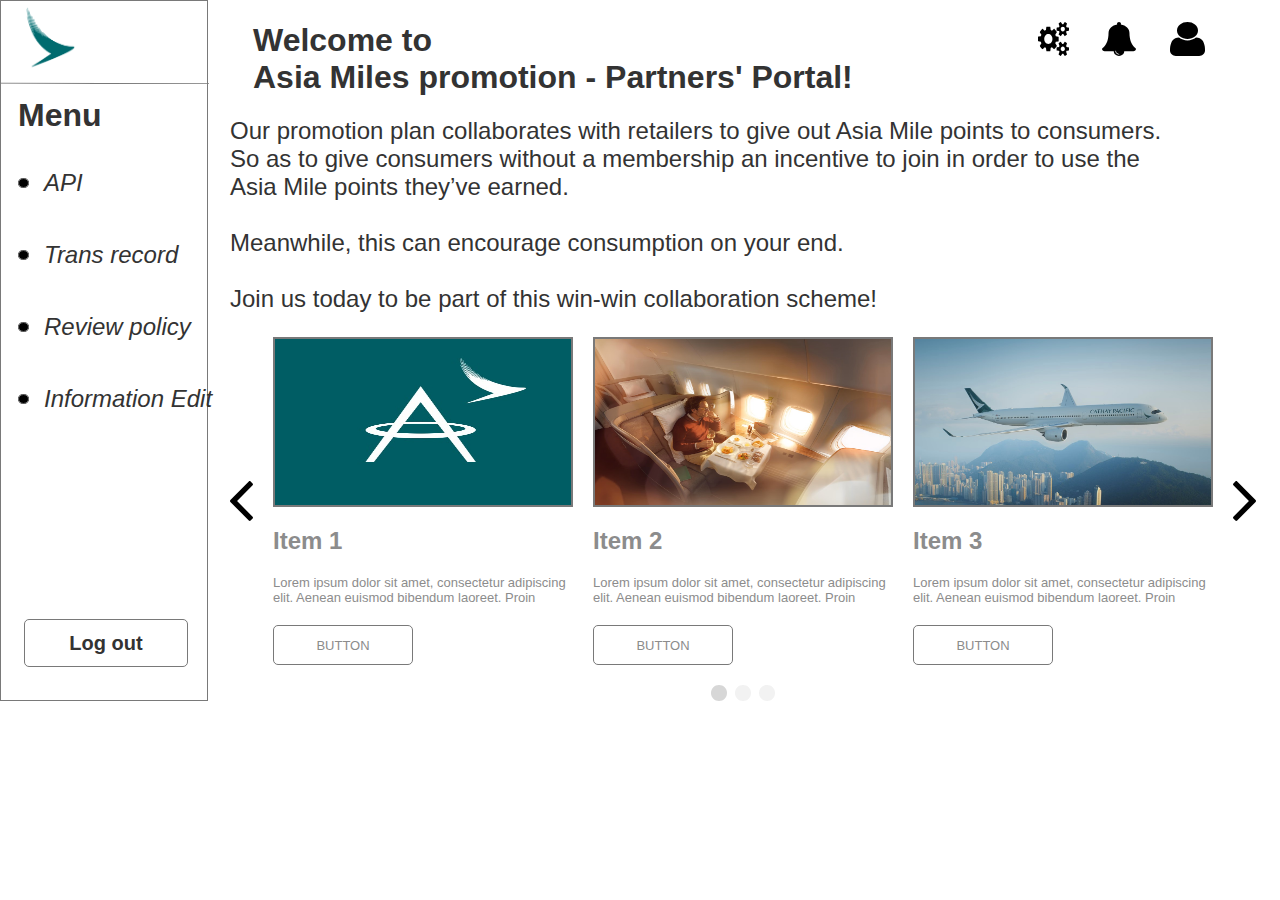
==== src/home_page.html @ c9f3fdf4 "initial" ====
﻿<!DOCTYPE html>
<html>
  <head>
    <title>Home_page</title>
    <meta http-equiv="X-UA-Compatible" content="IE=edge"/>
    <meta http-equiv="content-type" content="text/html; charset=utf-8"/>
    <link href="resources/css/axure_rp_page.css" type="text/css" rel="stylesheet"/>
    <link href="data/styles.css" type="text/css" rel="stylesheet"/>
    <link href="files/home_page/styles.css" type="text/css" rel="stylesheet"/>
    <script src="resources/scripts/jquery-3.7.1.min.js"></script>
    <script src="resources/scripts/axure/axQuery.js"></script>
    <script src="resources/scripts/axure/globals.js"></script>
    <script src="resources/scripts/axutils.js"></script>
    <script src="resources/scripts/axure/annotation.js"></script>
    <script src="resources/scripts/axure/axQuery.std.js"></script>
    <script src="resources/scripts/axure/doc.js"></script>
    <script src="resources/scripts/messagecenter.js"></script>
    <script src="resources/scripts/axure/events.js"></script>
    <script src="resources/scripts/axure/recording.js"></script>
    <script src="resources/scripts/axure/action.js"></script>
    <script src="resources/scripts/axure/expr.js"></script>
    <script src="resources/scripts/axure/geometry.js"></script>
    <script src="resources/scripts/axure/flyout.js"></script>
    <script src="resources/scripts/axure/model.js"></script>
    <script src="resources/scripts/axure/repeater.js"></script>
    <script src="resources/scripts/axure/sto.js"></script>
    <script src="resources/scripts/axure/utils.temp.js"></script>
    <script src="resources/scripts/axure/variables.js"></script>
    <script src="resources/scripts/axure/drag.js"></script>
    <script src="resources/scripts/axure/move.js"></script>
    <script src="resources/scripts/axure/visibility.js"></script>
    <script src="resources/scripts/axure/style.js"></script>
    <script src="resources/scripts/axure/adaptive.js"></script>
    <script src="resources/scripts/axure/tree.js"></script>
    <script src="resources/scripts/axure/init.temp.js"></script>
    <script src="resources/scripts/axure/legacy.js"></script>
    <script src="resources/scripts/axure/viewer.js"></script>
    <script src="resources/scripts/axure/math.js"></script>
    <script src="resources/scripts/axure/jquery.nicescroll.min.js"></script>
    <script src="data/document.js"></script>
    <script src="files/home_page/data.js"></script>
    <script type="text/javascript">
      $axure.utils.getTransparentGifPath = function() { return 'resources/images/transparent.gif'; };
      $axure.utils.getOtherPath = function() { return 'resources/Other.html'; };
      $axure.utils.getReloadPath = function() { return 'resources/reload.html'; };
    </script>
  </head>
  <body>
    <div id="base" class="">

      <!-- Unnamed (menu) -->

      <!-- Unnamed (Rectangle) -->
      <div id="u18" class="ax_default box_1">
        <div id="u18_div" class=""></div>
        <div id="u18_text" class="text " style="display:none; visibility: hidden">
          <p></p>
        </div>
      </div>

      <!-- Unnamed (Rectangle) -->
      <div id="u19" class="ax_default heading_1">
        <div id="u19_div" class=""></div>
        <div id="u19_text" class="text ">
          <p><span>Menu</span></p>
        </div>
      </div>

      <!-- Unnamed (Rectangle) -->
      <div id="u20" class="ax_default heading_2">
        <div id="u20_div" class=""></div>
        <div id="u20_text" class="text ">
          <p><span>API</span></p>
        </div>
      </div>

      <!-- Unnamed (Ellipse) -->
      <div id="u21" class="ax_default shape">
        <img id="u21_img" class="img " src="images/home_page/u21.svg"/>
        <div id="u21_text" class="text " style="display:none; visibility: hidden">
          <p></p>
        </div>
      </div>

      <!-- Unnamed (Rectangle) -->
      <div id="u22" class="ax_default heading_2">
        <div id="u22_div" class=""></div>
        <div id="u22_text" class="text ">
          <p><span>Trans record</span></p>
        </div>
      </div>

      <!-- Unnamed (Ellipse) -->
      <div id="u23" class="ax_default shape">
        <img id="u23_img" class="img " src="images/home_page/u21.svg"/>
        <div id="u23_text" class="text " style="display:none; visibility: hidden">
          <p></p>
        </div>
      </div>

      <!-- Unnamed (Rectangle) -->
      <div id="u24" class="ax_default heading_2">
        <div id="u24_div" class=""></div>
        <div id="u24_text" class="text ">
          <p><span>Review policy</span></p>
        </div>
      </div>

      <!-- Unnamed (Ellipse) -->
      <div id="u25" class="ax_default shape">
        <img id="u25_img" class="img " src="images/home_page/u21.svg"/>
        <div id="u25_text" class="text " style="display:none; visibility: hidden">
          <p></p>
        </div>
      </div>

      <!-- Unnamed (Rectangle) -->
      <div id="u26" class="ax_default heading_2">
        <div id="u26_div" class=""></div>
        <div id="u26_text" class="text ">
          <p><span>Information Edit</span></p>
        </div>
      </div>

      <!-- Unnamed (Ellipse) -->
      <div id="u27" class="ax_default shape">
        <img id="u27_img" class="img " src="images/home_page/u21.svg"/>
        <div id="u27_text" class="text " style="display:none; visibility: hidden">
          <p></p>
        </div>
      </div>

      <!-- Unnamed (Image) -->
      <div id="u28" class="ax_default image">
        <img id="u28_img" class="img " src="images/register_page/u0.png"/>
        <div id="u28_text" class="text " style="display:none; visibility: hidden">
          <p></p>
        </div>
      </div>

      <!-- Unnamed (Vertical Line) -->
      <div id="u29" class="ax_default line">
        <img id="u29_img" class="img " src="images/home_page/u29.svg"/>
        <div id="u29_text" class="text " style="display:none; visibility: hidden">
          <p></p>
        </div>
      </div>

      <!-- Unnamed (Text Field) -->
      <div id="u30" class="ax_default button">
        <div id="u30_div" class=""></div>
        <input id="u30_input" type="text" value="Log out" class="u30_input"/>
      </div>
      <div id="u17" style="display:none; visibility:hidden;"></div>

      <!-- Unnamed (Rectangle) -->
      <div id="u31" class="ax_default heading_1">
        <div id="u31_div" class=""></div>
        <div id="u31_text" class="text ">
          <p><span>Welcome to </span></p><p><span>Asia Miles promotion - Partners' Portal! </span></p>
        </div>
      </div>

      <!-- Unnamed (Rectangle) -->
      <div id="u32" class="ax_default heading_2">
        <div id="u32_div" class=""></div>
        <div id="u32_text" class="text " style="display:none; visibility: hidden">
          <p></p>
        </div>
      </div>

      <!-- Unnamed (Rectangle) -->
      <div id="u33" class="ax_default heading_2">
        <div id="u33_div" class=""></div>
        <div id="u33_text" class="text ">
          <p><span>Our promotion plan collaborates with retailers to give out Asia Mile points to consumers.</span></p><p><span>So as to give consumers without a membership an incentive to join in order to use the </span></p><p><span>Asia Mile points they’ve earned. </span></p><p><span><br></span></p><p><span>Meanwhile, this can encourage consumption on your end.</span></p><p><span><br></span></p><p><span>Join us today to be part of this win-win collaboration scheme!</span></p>
        </div>
      </div>

      <!-- Carousel (Group) -->
      <div id="u34" class="ax_default" data-label="Carousel" data-left="230" data-top="337" data-width="1026" data-height="364" layer-opacity="1">

        <!-- Items (Dynamic Panel) -->
        <div id="u35" class="ax_default" data-label="Items">
          <div id="u35_state0" class="panel_state" data-label="State1" style="">
            <div id="u35_state0_content" class="panel_state_content">

              <!-- Item 3 (Group) -->
              <div id="u36" class="ax_default" data-label="Item 3" data-left="640" data-top="0" data-width="300" data-height="328" layer-opacity="1">

                <!-- Title 3 (Rectangle) -->
                <div id="u37" class="ax_default heading_2" data-label="Title 3">
                  <div id="u37_div" class=""></div>
                  <div id="u37_text" class="text ">
                    <p><span>Item 3</span></p>
                  </div>
                </div>

                <!-- Summary 3 (Rectangle) -->
                <div id="u38" class="ax_default paragraph" data-label="Summary 3">
                  <div id="u38_div" class=""></div>
                  <div id="u38_text" class="text ">
                    <p><span>Lorem ipsum dolor sit amet, consectetur adipiscing elit. Aenean euismod bibendum laoreet. Proin</span></p>
                  </div>
                </div>

                <!-- Image 3 (Image) -->
                <div id="u39" class="ax_default image1" data-label="Image 3">
                  <img id="u39_img" class="img " src="images/home_page/image_3_u39.svg"/>
                  <div id="u39_text" class="text " style="display:none; visibility: hidden">
                    <p></p>
                  </div>
                </div>

                <!-- Button 3 (Rectangle) -->
                <div id="u40" class="ax_default button" data-label="Button 3">
                  <div id="u40_div" class=""></div>
                  <div id="u40_text" class="text ">
                    <p><span>BUTTON</span></p>
                  </div>
                </div>
              </div>

              <!-- Item 2 (Group) -->
              <div id="u41" class="ax_default" data-label="Item 2" data-left="320" data-top="0" data-width="300" data-height="328" layer-opacity="1">

                <!-- Title 2 (Rectangle) -->
                <div id="u42" class="ax_default heading_2" data-label="Title 2">
                  <div id="u42_div" class=""></div>
                  <div id="u42_text" class="text ">
                    <p><span>Item 2</span></p>
                  </div>
                </div>

                <!-- Summary 2 (Rectangle) -->
                <div id="u43" class="ax_default paragraph" data-label="Summary 2">
                  <div id="u43_div" class=""></div>
                  <div id="u43_text" class="text ">
                    <p><span>Lorem ipsum dolor sit amet, consectetur adipiscing elit. Aenean euismod bibendum laoreet. Proin</span></p>
                  </div>
                </div>

                <!-- Image 2 (Image) -->
                <div id="u44" class="ax_default image1" data-label="Image 2">
                  <img id="u44_img" class="img " src="images/home_page/image_2_u44.svg"/>
                  <div id="u44_text" class="text " style="display:none; visibility: hidden">
                    <p></p>
                  </div>
                </div>

                <!-- Button 2 (Rectangle) -->
                <div id="u45" class="ax_default button" data-label="Button 2">
                  <div id="u45_div" class=""></div>
                  <div id="u45_text" class="text ">
                    <p><span>BUTTON</span></p>
                  </div>
                </div>
              </div>

              <!-- Item 1 (Group) -->
              <div id="u46" class="ax_default" data-label="Item 1" data-left="0" data-top="0" data-width="300" data-height="328" layer-opacity="1">

                <!-- Title 1 (Rectangle) -->
                <div id="u47" class="ax_default heading_2" data-label="Title 1">
                  <div id="u47_div" class=""></div>
                  <div id="u47_text" class="text ">
                    <p><span>Item 1</span></p>
                  </div>
                </div>

                <!-- Summary 1 (Rectangle) -->
                <div id="u48" class="ax_default paragraph" data-label="Summary 1">
                  <div id="u48_div" class=""></div>
                  <div id="u48_text" class="text ">
                    <p><span>Lorem ipsum dolor sit amet, consectetur adipiscing elit. Aenean euismod bibendum laoreet. Proin</span></p>
                  </div>
                </div>

                <!-- Button 1 (Rectangle) -->
                <div id="u49" class="ax_default button" data-label="Button 1">
                  <div id="u49_div" class=""></div>
                  <div id="u49_text" class="text ">
                    <p><span>BUTTON</span></p>
                  </div>
                </div>

                <!-- Image 1 (Image) -->
                <div id="u50" class="ax_default image1" data-label="Image 1">
                  <img id="u50_img" class="img " src="images/home_page/image_1_u50.svg"/>
                  <div id="u50_text" class="text " style="display:none; visibility: hidden">
                    <p></p>
                  </div>
                </div>
              </div>
            </div>
          </div>
          <div id="u35_state1" class="panel_state" data-label="State2" style="visibility: hidden;">
            <div id="u35_state1_content" class="panel_state_content">

              <!-- Item 6 (Group) -->
              <div id="u51" class="ax_default" data-label="Item 6" data-left="640" data-top="0" data-width="320" data-height="328" layer-opacity="1">

                <!-- Title 6 (Rectangle) -->
                <div id="u52" class="ax_default heading_2" data-label="Title 6">
                  <div id="u52_div" class=""></div>
                  <div id="u52_text" class="text ">
                    <p><span>Item 6</span></p>
                  </div>
                </div>

                <!-- Summary 6 (Rectangle) -->
                <div id="u53" class="ax_default paragraph" data-label="Summary 6">
                  <div id="u53_div" class=""></div>
                  <div id="u53_text" class="text ">
                    <p><span>Lorem ipsum dolor sit amet, consectetur adipiscing elit. Aenean euismod bibendum laoreet. Proin</span></p>
                  </div>
                </div>

                <!-- Image 6 (Image) -->
                <div id="u54" class="ax_default image1" data-label="Image 6">
                  <img id="u54_img" class="img " src="images/home_page/image_6_u54.svg"/>
                  <div id="u54_text" class="text " style="display:none; visibility: hidden">
                    <p></p>
                  </div>
                </div>

                <!-- Button 6 (Rectangle) -->
                <div id="u55" class="ax_default button" data-label="Button 6">
                  <div id="u55_div" class=""></div>
                  <div id="u55_text" class="text ">
                    <p><span>BUTTON</span></p>
                  </div>
                </div>
              </div>

              <!-- Item 5 (Group) -->
              <div id="u56" class="ax_default" data-label="Item 5" data-left="320" data-top="0" data-width="300" data-height="328" layer-opacity="1">

                <!-- Title 5 (Rectangle) -->
                <div id="u57" class="ax_default heading_2" data-label="Title 5">
                  <div id="u57_div" class=""></div>
                  <div id="u57_text" class="text ">
                    <p><span>Item 5</span></p>
                  </div>
                </div>

                <!-- Summary 5 (Rectangle) -->
                <div id="u58" class="ax_default paragraph" data-label="Summary 5">
                  <div id="u58_div" class=""></div>
                  <div id="u58_text" class="text ">
                    <p><span>Lorem ipsum dolor sit amet, consectetur adipiscing elit. Aenean euismod bibendum laoreet. Proin</span></p>
                  </div>
                </div>

                <!-- Image 5 (Image) -->
                <div id="u59" class="ax_default image1" data-label="Image 5">
                  <img id="u59_img" class="img " src="images/home_page/image_5_u59.svg"/>
                  <div id="u59_text" class="text " style="display:none; visibility: hidden">
                    <p></p>
                  </div>
                </div>

                <!-- Button 5 (Rectangle) -->
                <div id="u60" class="ax_default button" data-label="Button 5">
                  <div id="u60_div" class=""></div>
                  <div id="u60_text" class="text ">
                    <p><span>BUTTON</span></p>
                  </div>
                </div>
              </div>

              <!-- Item 4 (Group) -->
              <div id="u61" class="ax_default" data-label="Item 4" data-left="0" data-top="0" data-width="300" data-height="328" layer-opacity="1">

                <!-- Title 4 (Rectangle) -->
                <div id="u62" class="ax_default heading_2" data-label="Title 4">
                  <div id="u62_div" class=""></div>
                  <div id="u62_text" class="text ">
                    <p><span>Item 4</span></p>
                  </div>
                </div>

                <!-- Summary 4 (Rectangle) -->
                <div id="u63" class="ax_default paragraph" data-label="Summary 4">
                  <div id="u63_div" class=""></div>
                  <div id="u63_text" class="text ">
                    <p><span>Lorem ipsum dolor sit amet, consectetur adipiscing elit. Aenean euismod bibendum laoreet. Proin</span></p>
                  </div>
                </div>

                <!-- Button 4 (Rectangle) -->
                <div id="u64" class="ax_default button" data-label="Button 4">
                  <div id="u64_div" class=""></div>
                  <div id="u64_text" class="text ">
                    <p><span>BUTTON</span></p>
                  </div>
                </div>

                <!-- Image 4 (Image) -->
                <div id="u65" class="ax_default image1" data-label="Image 4">
                  <img id="u65_img" class="img " src="images/home_page/image_4_u65.svg"/>
                  <div id="u65_text" class="text " style="display:none; visibility: hidden">
                    <p></p>
                  </div>
                </div>
              </div>
            </div>
          </div>
        </div>

        <!-- Indicator Dots (Dynamic Panel) -->
        <div id="u66" class="ax_default" data-label="Indicator Dots">
          <div id="u66_state0" class="panel_state" data-label="State1" style="">
            <div id="u66_state0_content" class="panel_state_content">

              <!-- Dot 3 (Ellipse) -->
              <div id="u67" class="ax_default ellipse" data-label="Dot 3" selectiongroup="My Carousel Indicators">
                <img id="u67_img" class="img " src="images/home_page/dot_3_u67.svg"/>
                <div id="u67_text" class="text " style="display:none; visibility: hidden">
                  <p></p>
                </div>
              </div>

              <!-- Dot 2 (Ellipse) -->
              <div id="u68" class="ax_default ellipse" data-label="Dot 2" selectiongroup="My Carousel Indicators">
                <img id="u68_img" class="img " src="images/home_page/dot_3_u67.svg"/>
                <div id="u68_text" class="text " style="display:none; visibility: hidden">
                  <p></p>
                </div>
              </div>

              <!-- Dot 1 (Ellipse) -->
              <div id="u69" class="ax_default ellipse selected" data-label="Dot 1" selectiongroup="My Carousel Indicators">
                <img id="u69_img" class="img " src="images/home_page/dot_1_u69.svg"/>
                <div id="u69_text" class="text " style="display:none; visibility: hidden">
                  <p></p>
                </div>
              </div>
            </div>
          </div>
          <div id="u66_state1" class="panel_state" data-label="State2" style="visibility: hidden;">
            <div id="u66_state1_content" class="panel_state_content">

              <!-- Indicator Dots (Group) -->
              <div id="u70" class="ax_default" data-label="Indicator Dots" data-left="0" data-top="0" data-width="64" data-height="16" layer-opacity="1">

                <!-- Dot 3 (Ellipse) -->
                <div id="u71" class="ax_default ellipse" data-label="Dot 3" selectiongroup="My Carousel Indicators">
                  <img id="u71_img" class="img " src="images/home_page/dot_3_u67.svg"/>
                  <div id="u71_text" class="text " style="display:none; visibility: hidden">
                    <p></p>
                  </div>
                </div>

                <!-- Dot 2 (Ellipse) -->
                <div id="u72" class="ax_default ellipse" data-label="Dot 2" selectiongroup="My Carousel Indicators">
                  <img id="u72_img" class="img " src="images/home_page/dot_1_u69.svg"/>
                  <div id="u72_text" class="text " style="display:none; visibility: hidden">
                    <p></p>
                  </div>
                </div>

                <!-- Dot 1 (Ellipse) -->
                <div id="u73" class="ax_default ellipse selected" data-label="Dot 1" selectiongroup="My Carousel Indicators">
                  <img id="u73_img" class="img " src="images/home_page/dot_3_u67.svg"/>
                  <div id="u73_text" class="text " style="display:none; visibility: hidden">
                    <p></p>
                  </div>
                </div>
              </div>
            </div>
          </div>
          <div id="u66_state2" class="panel_state" data-label="State3" style="visibility: hidden;">
            <div id="u66_state2_content" class="panel_state_content">

              <!-- Indicator Dots (Group) -->
              <div id="u74" class="ax_default" data-label="Indicator Dots" data-left="0" data-top="0" data-width="64" data-height="16" layer-opacity="1">

                <!-- Dot 3 (Ellipse) -->
                <div id="u75" class="ax_default ellipse" data-label="Dot 3" selectiongroup="My Carousel Indicators">
                  <img id="u75_img" class="img " src="images/home_page/dot_1_u69.svg"/>
                  <div id="u75_text" class="text " style="display:none; visibility: hidden">
                    <p></p>
                  </div>
                </div>

                <!-- Dot 2 (Ellipse) -->
                <div id="u76" class="ax_default ellipse" data-label="Dot 2" selectiongroup="My Carousel Indicators">
                  <img id="u76_img" class="img " src="images/home_page/dot_3_u67.svg"/>
                  <div id="u76_text" class="text " style="display:none; visibility: hidden">
                    <p></p>
                  </div>
                </div>

                <!-- Dot 1 (Ellipse) -->
                <div id="u77" class="ax_default ellipse selected" data-label="Dot 1" selectiongroup="My Carousel Indicators">
                  <img id="u77_img" class="img " src="images/home_page/dot_3_u67.svg"/>
                  <div id="u77_text" class="text " style="display:none; visibility: hidden">
                    <p></p>
                  </div>
                </div>
              </div>
            </div>
          </div>
        </div>

        <!-- Right Arrow (Shape) -->
        <div id="u78" class="ax_default icon" data-label="Right Arrow">
          <img id="u78_img" class="img " src="images/home_page/right_arrow_u78.svg"/>
          <div id="u78_text" class="text " style="display:none; visibility: hidden">
            <p></p>
          </div>
        </div>

        <!-- Left Arrow (Shape) -->
        <div id="u79" class="ax_default icon" data-label="Left Arrow">
          <img id="u79_img" class="img " src="images/home_page/left_arrow_u79.svg"/>
          <div id="u79_text" class="text " style="display:none; visibility: hidden">
            <p></p>
          </div>
        </div>
      </div>

      <!-- Unnamed (setting) -->

      <!-- Unnamed (setting) -->

      <!-- Unnamed (Shape) -->
      <div id="u82" class="ax_default icon">
        <img id="u82_img" class="img " src="images/home_page/u82.svg"/>
        <div id="u82_text" class="text " style="display:none; visibility: hidden">
          <p></p>
        </div>
      </div>

      <!-- Unnamed (Shape) -->
      <div id="u83" class="ax_default icon">
        <img id="u83_img" class="img " src="images/home_page/u83.svg"/>
        <div id="u83_text" class="text " style="display:none; visibility: hidden">
          <p></p>
        </div>
      </div>

      <!-- Unnamed (Shape) -->
      <div id="u84" class="ax_default icon">
        <img id="u84_img" class="img " src="images/home_page/u84.svg"/>
        <div id="u84_text" class="text " style="display:none; visibility: hidden">
          <p></p>
        </div>
      </div>
      <div id="u81" style="display:none; visibility:hidden;"></div>
      <div id="u80" style="display:none; visibility:hidden;"></div>
    </div>
    <script src="resources/scripts/axure/ios.js"></script>
  </body>
</html>
---- src/resources/css/axure_rp_page.css ----
﻿/* so the window resize fires within a frame in IE7 */
html, body {
    height: 100%;
}

#zoomOverlay {
    position: fixed;
    top: 0;
    left: 0;
    width: 100%;
    height: 100%;
}

#dragOverlay {
    position: fixed;
    top: 0;
    left: 0;
    width: 100%;
    height: 100%;
    cursor: grab;
}

#dragOverlay.dragging__start {
    cursor: grabbing;
}

html.hideScroll::-webkit-scrollbar {
    display: none;
}

html.hideScroll {
    -ms-overflow-style: none;
    scrollbar-width: none;
}

.mobileFrameCursor div * {
    cursor: inherit !important;
}

a {
    color: inherit;
}

p {
    margin: 0px;
    text-rendering: optimizeLegibility;
    font-feature-settings: "kern" 1;
    -webkit-font-feature-settings: "kern";
    -moz-font-feature-settings: "kern";
    -moz-font-feature-settings: "kern=1";
    font-kerning: normal;
}

ul {
    margin:0px;
}

iframe {
    background: #FFFFFF;
}

/* to match IE with C, FF */
input {
    padding: 1px 0px 1px 0px;
    box-sizing: border-box;
    -moz-box-sizing: border-box;
}

input[type=text]::-ms-clear {
    width: 0;
    height: 0;
    display: none;
}

textarea {
    margin: 0px;
    box-sizing: border-box;
    -moz-box-sizing: border-box;
}

select option {
    color: initial;
}

.focused:focus, .selectedFocused:focus {
    outline: none;
}

div.intcases {
    font-family: arial; 
    font-size: 12px;
    text-align:left; 
    border:1px solid #AAA; 
    background:#FFF none repeat scroll 0% 0%; 
    z-index:9999; 
    visibility:hidden; 
    position:absolute;
    padding: 0px;
    border-radius: 3px;
    white-space: pre-wrap;
    overflow-wrap: break-word;
    max-width: 250px;
}

div.intcaselink {
    cursor: pointer;
    padding: 3px 8px 3px 8px;
    margin: 5px;
    background:#EEE none repeat scroll 0% 0%; 
    border:1px solid #AAA;
    border-radius: 3px;
}

div.refpageimage {
    position: absolute;
    left: 0px;
    top: 0px;
    font-size: 0px;
    width: 16px;
    height: 16px;
    cursor: pointer;
    background-image: url(images/newwindow.gif);
    background-repeat: no-repeat;
}

div.annnoteimage {
    position: absolute;
    left: 0px;
    top: 0px;
    font-size: 0px;
    /*width: 16px;
    height: 12px;*/
    cursor: help;
    /*background-image: url(images/note.gif);*/
    /*background-repeat: no-repeat;*/
    width: 13px;
    height: 12px;
    padding-top: 1px;
    text-align: center;
    background-color: #138CDD;
    -moz-box-shadow: 1px 1px 3px #aaa;
    -webkit-box-shadow: 1px 1px 3px #aaa;
    box-shadow: 1px 1px 3px #aaa;
}

div.annnoteline {
    display: inline-block;
    width: 9px;
    height: 1px;
    border-bottom: 1px solid white;
    margin-top: 1px;
}

div.annnotelabel {
    /*position: absolute;
    left: 0px;
    top: 0px;*/
    font-family: Helvetica,Arial;
    white-space: nowrap;
    
    padding-top: 1px;
    background-color: #fff849;
    font-size: 10px;
    font-weight: bold;
    line-height: 14px;
    margin-right: 3px;
    padding: 0px 4px;
    color: #000;

    -moz-box-shadow: 1px 1px 3px #aaa;
    -webkit-box-shadow: 1px 1px 3px #aaa;
    box-shadow: 1px 1px 3px #aaa;
}

div.annnote {
    display: flex;
    position: absolute;
    cursor: help;
    line-height: 14px;
}

.annotation {
    font-size: 12px;
    padding-left: 2px;
    margin-bottom: 5px;
}

.annotationName {
    /*font-size: 13px;
    font-weight: bold;
    margin-bottom: 3px;
    white-space: nowrap;*/

    font-family: 'Trebuchet MS';
    font-size: 14px;
    font-weight: bold;
    margin-bottom: 5px;
    white-space: nowrap;
}

.annotationValue {
    font-family: Arial, Helvetica, Sans-Serif;
    font-size: 12px;
    color: #4a4a4a;
    line-height: 21px;
    margin-bottom: 20px;
}

.noteLink {
    text-decoration: inherit;
    color: inherit;
}

.noteLink:hover {
    background-color: white;
}

/* this is a fix for the issue where dialogs jump around and takes the text-align from the body */
.dialogFix {
    position:absolute;
    text-align:left;
    border: 1px solid #8f949a;
}


@keyframes pulsate {
  from {
    box-shadow: 0 0 10px #15d6ba;
  }
  to {
    box-shadow: 0 0 20px #15d6ba;
  }
}

@-webkit-keyframes pulsate {
  from {
    -webkit-box-shadow: 0 0 10px #15d6ba;
    box-shadow: 0 0 10px #15d6ba;
  }
  to {
    -webkit-box-shadow: 0 0 20px #15d6ba;
    box-shadow: 0 0 20px #15d6ba;
  }
}
 
@-moz-keyframes pulsate {
  from {
    -moz-box-shadow: 0 0 10px #15d6ba;
    box-shadow: 0 0 10px #15d6ba;
  }
  to {
    -moz-box-shadow: 0 0 20px #15d6ba;
    box-shadow: 0 0 20px #15d6ba;
  }
}

.legacyPulsateBorder {
    /*border: 5px solid #15d6ba;
    margin: -5px;*/
    -moz-box-shadow: 0 0 10px 3px #75BB43;
    box-shadow: 0 0 10px 3px #75BB43;
}

.pulsateBorder {
  animation-name: pulsate;
  animation-timing-function: ease-in-out;
  animation-duration: 0.9s;
  animation-iteration-count: infinite;
  animation-direction: alternate;
  
  -webkit-animation-name: pulsate;
  -webkit-animation-timing-function: ease-in-out;
  -webkit-animation-duration: 0.9s;
  -webkit-animation-iteration-count: infinite;
  -webkit-animation-direction: alternate;

  -moz-animation-name: pulsate;
  -moz-animation-timing-function: ease-in-out;
  -moz-animation-duration: 0.9s;
  -moz-animation-iteration-count: infinite;
  -moz-animation-direction: alternate;
}

.ax_default_hidden, .ax_default_unplaced{
    display: none;
    visibility: hidden;
}

.widgetNoteSelected {
    -moz-box-shadow: 0 0 10px 3px #1482C5;
    box-shadow: 0 0 10px 3px #1482C5;
    /*-moz-box-shadow: 0 0 20px #3915d6;
    box-shadow: 0 0 20px #3915d6;*/
    /*border: 3px solid #3915d6;*/
    /*margin: -3px;*/
}


.singleImg {
    display: none;
    visibility: hidden;
}

#ios-safari {
    overflow: auto;
    -webkit-overflow-scrolling: touch;
}

#ios-safari-html {
    display: block;
    overflow: auto;
    -webkit-overflow-scrolling: touch;
    position: absolute;
    top: 0;
    left: 0;
    right: 0;
    bottom: 0;
}

#ios-safari-fixed {
    position: absolute;
    pointer-events: none;
    width: initial;
}

#ios-safari-fixed div {
    pointer-events: auto;
}
---- src/data/styles.css ----
﻿.ax_default {
  font-family:"Arial Normal", "Arial", sans-serif;
  font-weight:400;
  font-style:normal;
  font-size:13px;
  letter-spacing:normal;
  color:#333333;
  vertical-align:none;
  text-align:center;
  line-height:normal;
  text-transform:none;
}
.box_1 {
}
.box_2 {
}
.ellipse {
}
.image {
}
.placeholder {
}
.button {
}
.primary_button {
  color:#FFFFFF;
}
.shape {
}
.image1 {
}
.text_field {
  color:#000000;
  text-align:left;
}
.flow_shape {
}
.heading_1 {
  font-family:"Arial Normal", "Arial", sans-serif;
  font-weight:bold;
  font-style:normal;
  font-size:32px;
  text-align:left;
}
.heading_2 {
  font-family:"Arial Normal", "Arial", sans-serif;
  font-weight:bold;
  font-style:normal;
  font-size:24px;
  text-align:left;
}
.heading_3 {
  font-family:"Arial Normal", "Arial", sans-serif;
  font-weight:bold;
  font-style:normal;
  font-size:18px;
  text-align:left;
}
.heading_4 {
  font-family:"Arial Normal", "Arial", sans-serif;
  font-weight:bold;
  font-style:normal;
  font-size:14px;
  text-align:left;
}
.heading_5 {
  font-family:"Arial Normal", "Arial", sans-serif;
  font-weight:bold;
  font-style:normal;
  text-align:left;
}
.heading_6 {
  font-family:"Arial Normal", "Arial", sans-serif;
  font-weight:bold;
  font-style:normal;
  font-size:10px;
  text-align:left;
}
.label {
  font-size:13px;
  text-align:left;
}
.paragraph {
  text-align:left;
}
.line {
}
.text_field1 {
  color:#000000;
  text-align:left;
}
.droplist {
  color:#000000;
  text-align:left;
}
.list_box {
  color:#000000;
  text-align:left;
}
.table_cell {
}
.form_hint {
  color:#999999;
}
.form_disabled {
}
.box_3 {
}
.flow_shape1 {
}
.icon {
}
.label1 {
  font-size:14px;
  text-align:left;
}
textarea, select, input, button { outline: none; }
---- src/files/home_page/styles.css ----
﻿body {
  margin:0px;
  background-image:none;
  position:relative;
  left:-0px;
  width:1417.9993196063829px;
  margin-left:auto;
  margin-right:auto;
  text-align:left;
}
.form_sketch {
  border-color:transparent;
  background-color:transparent;
}
#base {
  position:absolute;
  z-index:0;
}
#u18_div {
  border-width:0px;
  position:absolute;
  left:0px;
  top:0px;
  width:208px;
  height:701px;
  background:inherit;
  background-color:rgba(255, 255, 255, 1);
  box-sizing:border-box;
  border-width:1px;
  border-style:solid;
  border-color:rgba(121, 121, 121, 1);
  border-radius:0px;
  -moz-box-shadow:none;
  -webkit-box-shadow:none;
  box-shadow:none;
}
#u18 {
  border-width:0px;
  position:absolute;
  left:0px;
  top:0px;
  width:208px;
  height:701px;
  display:flex;
}
#u18 .text {
  position:absolute;
  align-self:center;
  padding:2px 2px 2px 2px;
  box-sizing:border-box;
  width:100%;
}
#u18_text {
  border-width:0px;
  word-wrap:break-word;
  text-transform:none;
  visibility:hidden;
}
#u19_div {
  border-width:0px;
  position:absolute;
  left:0px;
  top:0px;
  width:84px;
  height:37px;
  background:inherit;
  background-color:rgba(255, 255, 255, 0);
  border:none;
  border-radius:0px;
  -moz-box-shadow:none;
  -webkit-box-shadow:none;
  box-shadow:none;
  font-family:"Arial Negreta", "Arial Normal", "Arial", sans-serif;
  font-weight:700;
  font-style:normal;
}
#u19 {
  border-width:0px;
  position:absolute;
  left:18px;
  top:97px;
  width:84px;
  height:37px;
  display:flex;
  font-family:"Arial Negreta", "Arial Normal", "Arial", sans-serif;
  font-weight:700;
  font-style:normal;
}
#u19 .text {
  position:absolute;
  align-self:flex-start;
  padding:0px 0px 0px 0px;
  box-sizing:border-box;
  width:100%;
}
#u19_text {
  border-width:0px;
  white-space:nowrap;
  text-transform:none;
}
#u20_div {
  border-width:0px;
  position:absolute;
  left:0px;
  top:0px;
  width:32px;
  height:28px;
  background:inherit;
  background-color:rgba(255, 255, 255, 0);
  border:none;
  border-radius:0px;
  -moz-box-shadow:none;
  -webkit-box-shadow:none;
  box-shadow:none;
  font-family:"Arial Narrow Italic", "Arial Narrow", "Arial", sans-serif;
  font-weight:400;
  font-style:italic;
}
#u20 {
  border-width:0px;
  position:absolute;
  left:44px;
  top:169px;
  width:32px;
  height:28px;
  display:flex;
  font-family:"Arial Narrow Italic", "Arial Narrow", "Arial", sans-serif;
  font-weight:400;
  font-style:italic;
}
#u20 .text {
  position:absolute;
  align-self:flex-start;
  padding:0px 0px 0px 0px;
  box-sizing:border-box;
  width:100%;
}
#u20_text {
  border-width:0px;
  white-space:nowrap;
  text-transform:none;
}
#u21_img {
  border-width:0px;
  position:absolute;
  left:0px;
  top:0px;
  width:11px;
  height:10px;
}
#u21 {
  border-width:0px;
  position:absolute;
  left:18px;
  top:178px;
  width:11px;
  height:10px;
  display:flex;
}
#u21 .text {
  position:absolute;
  align-self:center;
  padding:2px 2px 2px 2px;
  box-sizing:border-box;
  width:100%;
}
#u21_text {
  border-width:0px;
  word-wrap:break-word;
  text-transform:none;
  visibility:hidden;
}
#u22_div {
  border-width:0px;
  position:absolute;
  left:0px;
  top:0px;
  width:112px;
  height:28px;
  background:inherit;
  background-color:rgba(255, 255, 255, 0);
  border:none;
  border-radius:0px;
  -moz-box-shadow:none;
  -webkit-box-shadow:none;
  box-shadow:none;
  font-family:"Arial Narrow Italic", "Arial Narrow", "Arial", sans-serif;
  font-weight:400;
  font-style:italic;
}
#u22 {
  border-width:0px;
  position:absolute;
  left:44px;
  top:241px;
  width:112px;
  height:28px;
  display:flex;
  font-family:"Arial Narrow Italic", "Arial Narrow", "Arial", sans-serif;
  font-weight:400;
  font-style:italic;
}
#u22 .text {
  position:absolute;
  align-self:flex-start;
  padding:0px 0px 0px 0px;
  box-sizing:border-box;
  width:100%;
}
#u22_text {
  border-width:0px;
  white-space:nowrap;
  text-transform:none;
}
#u23_img {
  border-width:0px;
  position:absolute;
  left:0px;
  top:0px;
  width:11px;
  height:10px;
}
#u23 {
  border-width:0px;
  position:absolute;
  left:18px;
  top:250px;
  width:11px;
  height:10px;
  display:flex;
}
#u23 .text {
  position:absolute;
  align-self:center;
  padding:2px 2px 2px 2px;
  box-sizing:border-box;
  width:100%;
}
#u23_text {
  border-width:0px;
  word-wrap:break-word;
  text-transform:none;
  visibility:hidden;
}
#u24_div {
  border-width:0px;
  position:absolute;
  left:0px;
  top:0px;
  width:121px;
  height:28px;
  background:inherit;
  background-color:rgba(255, 255, 255, 0);
  border:none;
  border-radius:0px;
  -moz-box-shadow:none;
  -webkit-box-shadow:none;
  box-shadow:none;
  font-family:"Arial Narrow Italic", "Arial Narrow", "Arial", sans-serif;
  font-weight:400;
  font-style:italic;
}
#u24 {
  border-width:0px;
  position:absolute;
  left:44px;
  top:313px;
  width:121px;
  height:28px;
  display:flex;
  font-family:"Arial Narrow Italic", "Arial Narrow", "Arial", sans-serif;
  font-weight:400;
  font-style:italic;
}
#u24 .text {
  position:absolute;
  align-self:flex-start;
  padding:0px 0px 0px 0px;
  box-sizing:border-box;
  width:100%;
}
#u24_text {
  border-width:0px;
  white-space:nowrap;
  text-transform:none;
}
#u25_img {
  border-width:0px;
  position:absolute;
  left:0px;
  top:0px;
  width:11px;
  height:10px;
}
#u25 {
  border-width:0px;
  position:absolute;
  left:18px;
  top:322px;
  width:11px;
  height:10px;
  display:flex;
}
#u25 .text {
  position:absolute;
  align-self:center;
  padding:2px 2px 2px 2px;
  box-sizing:border-box;
  width:100%;
}
#u25_text {
  border-width:0px;
  word-wrap:break-word;
  text-transform:none;
  visibility:hidden;
}
#u26_div {
  border-width:0px;
  position:absolute;
  left:0px;
  top:0px;
  width:138px;
  height:28px;
  background:inherit;
  background-color:rgba(255, 255, 255, 0);
  border:none;
  border-radius:0px;
  -moz-box-shadow:none;
  -webkit-box-shadow:none;
  box-shadow:none;
  font-family:"Arial Narrow Italic", "Arial Narrow", "Arial", sans-serif;
  font-weight:400;
  font-style:italic;
}
#u26 {
  border-width:0px;
  position:absolute;
  left:44px;
  top:385px;
  width:138px;
  height:28px;
  display:flex;
  font-family:"Arial Narrow Italic", "Arial Narrow", "Arial", sans-serif;
  font-weight:400;
  font-style:italic;
}
#u26 .text {
  position:absolute;
  align-self:flex-start;
  padding:0px 0px 0px 0px;
  box-sizing:border-box;
  width:100%;
}
#u26_text {
  border-width:0px;
  white-space:nowrap;
  text-transform:none;
}
#u27_img {
  border-width:0px;
  position:absolute;
  left:0px;
  top:0px;
  width:11px;
  height:10px;
}
#u27 {
  border-width:0px;
  position:absolute;
  left:18px;
  top:394px;
  width:11px;
  height:10px;
  display:flex;
}
#u27 .text {
  position:absolute;
  align-self:center;
  padding:2px 2px 2px 2px;
  box-sizing:border-box;
  width:100%;
}
#u27_text {
  border-width:0px;
  word-wrap:break-word;
  text-transform:none;
  visibility:hidden;
}
#u28_img {
  border-width:0px;
  position:absolute;
  left:0px;
  top:0px;
  width:68px;
  height:70px;
}
#u28 {
  border-width:0px;
  position:absolute;
  left:18px;
  top:5px;
  width:68px;
  height:70px;
  display:flex;
}
#u28 .text {
  position:absolute;
  align-self:center;
  padding:2px 2px 2px 2px;
  box-sizing:border-box;
  width:100%;
}
#u28_text {
  border-width:0px;
  word-wrap:break-word;
  text-transform:none;
  visibility:hidden;
}
#u29_img {
  border-width:0px;
  position:absolute;
  left:0px;
  top:0px;
  width:2px;
  height:210px;
}
#u29 {
  border-width:0px;
  position:absolute;
  left:104px;
  top:-21px;
  width:1px;
  height:209px;
  display:flex;
  -webkit-transform:rotate(-89.90587347629506deg);
  -moz-transform:rotate(-89.90587347629506deg);
  -ms-transform:rotate(-89.90587347629506deg);
  transform:rotate(-89.90587347629506deg);
}
#u29 .text {
  position:absolute;
  align-self:center;
  padding:2px 2px 2px 2px;
  box-sizing:border-box;
  width:100%;
}
#u29_text {
  border-width:0px;
  word-wrap:break-word;
  text-transform:none;
  visibility:hidden;
}
#u30_input {
  position:absolute;
  left:0px;
  top:0px;
  width:164px;
  height:48px;
  padding:2px 2px 2px 2px;
  font-family:"Arial Negreta", "Arial Normal", "Arial", sans-serif;
  font-weight:700;
  font-style:normal;
  font-size:20px;
  letter-spacing:normal;
  color:#333333;
  vertical-align:none;
  text-align:center;
  text-transform:none;
  background-color:transparent;
  border-color:transparent;
}
#u30_input.hint {
  position:absolute;
  left:0px;
  top:0px;
  width:164px;
  height:48px;
  padding:2px 2px 2px 2px;
  font-family:"Arial Negreta", "Arial Normal", "Arial", sans-serif;
  font-weight:700;
  font-style:normal;
  font-size:20px;
  letter-spacing:normal;
  color:#999999;
  vertical-align:none;
  text-align:center;
  text-transform:none;
  background-color:transparent;
  border-color:transparent;
}
#u30_input.disabled {
  position:absolute;
  left:0px;
  top:0px;
  width:164px;
  height:48px;
  padding:2px 2px 2px 2px;
  font-family:"Arial Negreta", "Arial Normal", "Arial", sans-serif;
  font-weight:700;
  font-style:normal;
  font-size:20px;
  letter-spacing:normal;
  color:#333333;
  vertical-align:none;
  text-align:center;
  text-transform:none;
  background-color:transparent;
  border-color:transparent;
}
#u30_input.hint.disabled {
  position:absolute;
  left:0px;
  top:0px;
  width:164px;
  height:48px;
  padding:2px 2px 2px 2px;
  font-family:"Arial Negreta", "Arial Normal", "Arial", sans-serif;
  font-weight:700;
  font-style:normal;
  font-size:20px;
  letter-spacing:normal;
  color:#999999;
  vertical-align:none;
  text-align:center;
  text-transform:none;
  background-color:transparent;
  border-color:transparent;
}
#u30_div {
  border-width:0px;
  position:absolute;
  left:0px;
  top:0px;
  width:164px;
  height:48px;
  background:inherit;
  background-color:rgba(255, 255, 255, 1);
  box-sizing:border-box;
  border-width:1px;
  border-style:solid;
  border-color:rgba(121, 121, 121, 1);
  border-radius:5px;
  -moz-box-shadow:none;
  -webkit-box-shadow:none;
  box-shadow:none;
  font-family:"Arial Negreta", "Arial Normal", "Arial", sans-serif;
  font-weight:700;
  font-style:normal;
  font-size:20px;
}
#u30 {
  border-width:0px;
  position:absolute;
  left:24px;
  top:619px;
  width:164px;
  height:48px;
  display:flex;
  font-family:"Arial Negreta", "Arial Normal", "Arial", sans-serif;
  font-weight:700;
  font-style:normal;
  font-size:20px;
}
#u30 .text {
  position:absolute;
  align-self:center;
  padding:2px 2px 2px 2px;
  box-sizing:border-box;
  width:100%;
}
#u30_div.hint {
  border-width:0px;
  position:absolute;
  left:0px;
  top:0px;
  width:164px;
  height:48px;
  background:inherit;
  background-color:rgba(255, 255, 255, 1);
  box-sizing:border-box;
  border-width:1px;
  border-style:solid;
  border-color:rgba(121, 121, 121, 1);
  border-radius:5px;
  -moz-box-shadow:none;
  -webkit-box-shadow:none;
  box-shadow:none;
  font-family:"Arial Negreta", "Arial Normal", "Arial", sans-serif;
  font-weight:700;
  font-style:normal;
  font-size:20px;
}
#u30.hint {
}
#u30_div.disabled {
  border-width:0px;
  position:absolute;
  left:0px;
  top:0px;
  width:164px;
  height:48px;
  background:inherit;
  background-color:rgba(240, 240, 240, 1);
  box-sizing:border-box;
  border-width:1px;
  border-style:solid;
  border-color:rgba(121, 121, 121, 1);
  border-radius:5px;
  -moz-box-shadow:none;
  -webkit-box-shadow:none;
  box-shadow:none;
  font-family:"Arial Negreta", "Arial Normal", "Arial", sans-serif;
  font-weight:700;
  font-style:normal;
  font-size:20px;
}
#u30.disabled {
}
#u30_div.hint.disabled {
  border-width:0px;
  position:absolute;
  left:0px;
  top:0px;
  width:164px;
  height:48px;
  background:inherit;
  background-color:rgba(240, 240, 240, 1);
  box-sizing:border-box;
  border-width:1px;
  border-style:solid;
  border-color:rgba(121, 121, 121, 1);
  border-radius:5px;
  -moz-box-shadow:none;
  -webkit-box-shadow:none;
  box-shadow:none;
  font-family:"Arial Negreta", "Arial Normal", "Arial", sans-serif;
  font-weight:700;
  font-style:normal;
  font-size:20px;
}
#u30.hint.disabled {
}
#u31_div {
  border-width:0px;
  position:absolute;
  left:0px;
  top:0px;
  width:600px;
  height:74px;
  background:inherit;
  background-color:rgba(255, 255, 255, 0);
  border:none;
  border-radius:0px;
  -moz-box-shadow:none;
  -webkit-box-shadow:none;
  box-shadow:none;
  font-family:"Arial Negreta", "Arial Normal", "Arial", sans-serif;
  font-weight:700;
  font-style:normal;
}
#u31 {
  border-width:0px;
  position:absolute;
  left:253px;
  top:22px;
  width:600px;
  height:74px;
  display:flex;
  font-family:"Arial Negreta", "Arial Normal", "Arial", sans-serif;
  font-weight:700;
  font-style:normal;
}
#u31 .text {
  position:absolute;
  align-self:flex-start;
  padding:0px 0px 0px 0px;
  box-sizing:border-box;
  width:100%;
}
#u31_text {
  border-width:0px;
  white-space:nowrap;
  text-transform:none;
}
#u32_div {
  border-width:0px;
  position:absolute;
  left:0px;
  top:0px;
  width:1px;
  height:28px;
  background:inherit;
  background-color:rgba(255, 255, 255, 0);
  border:none;
  border-radius:0px;
  -moz-box-shadow:none;
  -webkit-box-shadow:none;
  box-shadow:none;
  font-family:"Arial Negreta", "Arial Normal", "Arial", sans-serif;
  font-weight:700;
  font-style:normal;
}
#u32 {
  border-width:0px;
  position:absolute;
  left:253px;
  top:167px;
  width:1px;
  height:28px;
  display:flex;
  font-family:"Arial Negreta", "Arial Normal", "Arial", sans-serif;
  font-weight:700;
  font-style:normal;
}
#u32 .text {
  position:absolute;
  align-self:flex-start;
  padding:0px 0px 0px 0px;
  box-sizing:border-box;
  width:100%;
}
#u32_text {
  border-width:0px;
  white-space:nowrap;
  text-transform:none;
  visibility:hidden;
}
#u33_div {
  border-width:0px;
  position:absolute;
  left:0px;
  top:0px;
  width:1188px;
  height:196px;
  background:inherit;
  background-color:rgba(255, 255, 255, 0);
  border:none;
  border-radius:0px;
  -moz-box-shadow:none;
  -webkit-box-shadow:none;
  box-shadow:none;
  font-family:"Arial Normal", "Arial", sans-serif;
  font-weight:400;
  font-style:normal;
  text-align:justify;
  text-justify:inter-word;
}
#u33 {
  border-width:0px;
  position:absolute;
  left:230px;
  top:117px;
  width:1188px;
  height:196px;
  display:flex;
  font-family:"Arial Normal", "Arial", sans-serif;
  font-weight:400;
  font-style:normal;
  text-align:justify;
  text-justify:inter-word;
}
#u33 .text {
  position:absolute;
  align-self:flex-start;
  padding:0px 0px 0px 0px;
  box-sizing:border-box;
  width:100%;
}
#u33_text {
  border-width:0px;
  word-wrap:break-word;
  text-transform:none;
}
#u34 {
  border-width:0px;
  position:absolute;
  left:0px;
  top:0px;
  width:0px;
  height:0px;
}
#u35 {
  position:absolute;
  left:273px;
  top:337px;
  touch-action:pan-y;
}
#u35_state0 {
  position:relative;
  left:0px;
  top:0px;
  width:940px;
  height:328px;
  background-image:none;
  border:none;
  border-radius:0px;
  -moz-box-shadow:none;
  -webkit-box-shadow:none;
  box-shadow:none;
}
#u35_state0_content {
  border-width:0px;
  position:absolute;
  left:0px;
  top:0px;
  width:1px;
  height:1px;
}
#u36 {
  border-width:0px;
  position:absolute;
  left:0px;
  top:0px;
  width:0px;
  height:0px;
}
#u37_div {
  border-width:0px;
  position:absolute;
  left:0px;
  top:0px;
  width:70px;
  height:28px;
  background:inherit;
  background-color:rgba(255, 255, 255, 0);
  border:none;
  border-radius:0px;
  -moz-box-shadow:none;
  -webkit-box-shadow:none;
  box-shadow:none;
  font-family:"Arial Negreta", "Arial Normal", "Arial", sans-serif;
  font-weight:700;
  font-style:normal;
  color:#8C8C8C;
}
#u37 {
  border-width:0px;
  position:absolute;
  left:640px;
  top:190px;
  width:70px;
  height:28px;
  display:flex;
  font-family:"Arial Negreta", "Arial Normal", "Arial", sans-serif;
  font-weight:700;
  font-style:normal;
  color:#8C8C8C;
}
#u37 .text {
  position:absolute;
  align-self:flex-start;
  padding:0px 0px 0px 0px;
  box-sizing:border-box;
  width:100%;
}
#u37_text {
  border-width:0px;
  white-space:nowrap;
  text-transform:none;
}
#u38_div {
  border-width:0px;
  position:absolute;
  left:0px;
  top:0px;
  width:300px;
  height:30px;
  background:inherit;
  background-color:rgba(255, 255, 255, 0);
  border:none;
  border-radius:0px;
  -moz-box-shadow:none;
  -webkit-box-shadow:none;
  box-shadow:none;
  color:#8C8C8C;
}
#u38 {
  border-width:0px;
  position:absolute;
  left:640px;
  top:238px;
  width:300px;
  height:30px;
  display:flex;
  color:#8C8C8C;
}
#u38 .text {
  position:absolute;
  align-self:flex-start;
  padding:0px 0px 0px 0px;
  box-sizing:border-box;
  width:100%;
}
#u38_text {
  border-width:0px;
  word-wrap:break-word;
  text-transform:none;
}
#u39_img {
  border-width:0px;
  position:absolute;
  left:0px;
  top:0px;
  width:300px;
  height:170px;
}
#u39 {
  border-width:0px;
  position:absolute;
  left:640px;
  top:0px;
  width:300px;
  height:170px;
  display:flex;
}
#u39 .text {
  position:absolute;
  align-self:center;
  padding:2px 2px 2px 2px;
  box-sizing:border-box;
  width:100%;
}
#u39_text {
  border-width:0px;
  word-wrap:break-word;
  text-transform:none;
  visibility:hidden;
}
#u40_div {
  border-width:0px;
  position:absolute;
  left:0px;
  top:0px;
  width:140px;
  height:40px;
  background:inherit;
  background-color:rgba(255, 255, 255, 1);
  box-sizing:border-box;
  border-width:1px;
  border-style:solid;
  border-color:rgba(121, 121, 121, 1);
  border-radius:5px;
  -moz-box-shadow:none;
  -webkit-box-shadow:none;
  box-shadow:none;
  color:#8C8C8C;
}
#u40 {
  border-width:0px;
  position:absolute;
  left:640px;
  top:288px;
  width:140px;
  height:40px;
  display:flex;
  color:#8C8C8C;
}
#u40 .text {
  position:absolute;
  align-self:center;
  padding:2px 2px 2px 2px;
  box-sizing:border-box;
  width:100%;
}
#u40_div.mouseOver {
  border-width:0px;
  position:absolute;
  left:0px;
  top:0px;
  width:140px;
  height:40px;
  background:inherit;
  background-color:rgba(242, 242, 242, 1);
  box-sizing:border-box;
  border-width:1px;
  border-style:solid;
  border-color:rgba(121, 121, 121, 1);
  border-radius:5px;
  -moz-box-shadow:none;
  -webkit-box-shadow:none;
  box-shadow:none;
  color:#8C8C8C;
}
#u40.mouseOver {
}
#u40_text {
  border-width:0px;
  word-wrap:break-word;
  text-transform:none;
}
#u41 {
  border-width:0px;
  position:absolute;
  left:0px;
  top:0px;
  width:0px;
  height:0px;
}
#u42_div {
  border-width:0px;
  position:absolute;
  left:0px;
  top:0px;
  width:70px;
  height:28px;
  background:inherit;
  background-color:rgba(255, 255, 255, 0);
  border:none;
  border-radius:0px;
  -moz-box-shadow:none;
  -webkit-box-shadow:none;
  box-shadow:none;
  font-family:"Arial Negreta", "Arial Normal", "Arial", sans-serif;
  font-weight:700;
  font-style:normal;
  color:#8C8C8C;
}
#u42 {
  border-width:0px;
  position:absolute;
  left:320px;
  top:190px;
  width:70px;
  height:28px;
  display:flex;
  font-family:"Arial Negreta", "Arial Normal", "Arial", sans-serif;
  font-weight:700;
  font-style:normal;
  color:#8C8C8C;
}
#u42 .text {
  position:absolute;
  align-self:flex-start;
  padding:0px 0px 0px 0px;
  box-sizing:border-box;
  width:100%;
}
#u42_text {
  border-width:0px;
  white-space:nowrap;
  text-transform:none;
}
#u43_div {
  border-width:0px;
  position:absolute;
  left:0px;
  top:0px;
  width:300px;
  height:30px;
  background:inherit;
  background-color:rgba(255, 255, 255, 0);
  border:none;
  border-radius:0px;
  -moz-box-shadow:none;
  -webkit-box-shadow:none;
  box-shadow:none;
  color:#8C8C8C;
}
#u43 {
  border-width:0px;
  position:absolute;
  left:320px;
  top:238px;
  width:300px;
  height:30px;
  display:flex;
  color:#8C8C8C;
}
#u43 .text {
  position:absolute;
  align-self:flex-start;
  padding:0px 0px 0px 0px;
  box-sizing:border-box;
  width:100%;
}
#u43_text {
  border-width:0px;
  word-wrap:break-word;
  text-transform:none;
}
#u44_img {
  border-width:0px;
  position:absolute;
  left:0px;
  top:0px;
  width:300px;
  height:170px;
}
#u44 {
  border-width:0px;
  position:absolute;
  left:320px;
  top:0px;
  width:300px;
  height:170px;
  display:flex;
}
#u44 .text {
  position:absolute;
  align-self:center;
  padding:2px 2px 2px 2px;
  box-sizing:border-box;
  width:100%;
}
#u44_text {
  border-width:0px;
  word-wrap:break-word;
  text-transform:none;
  visibility:hidden;
}
#u45_div {
  border-width:0px;
  position:absolute;
  left:0px;
  top:0px;
  width:140px;
  height:40px;
  background:inherit;
  background-color:rgba(255, 255, 255, 1);
  box-sizing:border-box;
  border-width:1px;
  border-style:solid;
  border-color:rgba(121, 121, 121, 1);
  border-radius:5px;
  -moz-box-shadow:none;
  -webkit-box-shadow:none;
  box-shadow:none;
  color:#8C8C8C;
}
#u45 {
  border-width:0px;
  position:absolute;
  left:320px;
  top:288px;
  width:140px;
  height:40px;
  display:flex;
  color:#8C8C8C;
}
#u45 .text {
  position:absolute;
  align-self:center;
  padding:2px 2px 2px 2px;
  box-sizing:border-box;
  width:100%;
}
#u45_div.mouseOver {
  border-width:0px;
  position:absolute;
  left:0px;
  top:0px;
  width:140px;
  height:40px;
  background:inherit;
  background-color:rgba(242, 242, 242, 1);
  box-sizing:border-box;
  border-width:1px;
  border-style:solid;
  border-color:rgba(121, 121, 121, 1);
  border-radius:5px;
  -moz-box-shadow:none;
  -webkit-box-shadow:none;
  box-shadow:none;
  color:#8C8C8C;
}
#u45.mouseOver {
}
#u45_text {
  border-width:0px;
  word-wrap:break-word;
  text-transform:none;
}
#u46 {
  border-width:0px;
  position:absolute;
  left:0px;
  top:0px;
  width:0px;
  height:0px;
}
#u47_div {
  border-width:0px;
  position:absolute;
  left:0px;
  top:0px;
  width:70px;
  height:28px;
  background:inherit;
  background-color:rgba(255, 255, 255, 0);
  border:none;
  border-radius:0px;
  -moz-box-shadow:none;
  -webkit-box-shadow:none;
  box-shadow:none;
  font-family:"Arial Negreta", "Arial Normal", "Arial", sans-serif;
  font-weight:700;
  font-style:normal;
  color:#8C8C8C;
}
#u47 {
  border-width:0px;
  position:absolute;
  left:0px;
  top:190px;
  width:70px;
  height:28px;
  display:flex;
  font-family:"Arial Negreta", "Arial Normal", "Arial", sans-serif;
  font-weight:700;
  font-style:normal;
  color:#8C8C8C;
}
#u47 .text {
  position:absolute;
  align-self:flex-start;
  padding:0px 0px 0px 0px;
  box-sizing:border-box;
  width:100%;
}
#u47_text {
  border-width:0px;
  white-space:nowrap;
  text-transform:none;
}
#u48_div {
  border-width:0px;
  position:absolute;
  left:0px;
  top:0px;
  width:300px;
  height:30px;
  background:inherit;
  background-color:rgba(255, 255, 255, 0);
  border:none;
  border-radius:0px;
  -moz-box-shadow:none;
  -webkit-box-shadow:none;
  box-shadow:none;
  color:#8C8C8C;
}
#u48 {
  border-width:0px;
  position:absolute;
  left:0px;
  top:238px;
  width:300px;
  height:30px;
  display:flex;
  color:#8C8C8C;
}
#u48 .text {
  position:absolute;
  align-self:flex-start;
  padding:0px 0px 0px 0px;
  box-sizing:border-box;
  width:100%;
}
#u48_text {
  border-width:0px;
  word-wrap:break-word;
  text-transform:none;
}
#u49_div {
  border-width:0px;
  position:absolute;
  left:0px;
  top:0px;
  width:140px;
  height:40px;
  background:inherit;
  background-color:rgba(255, 255, 255, 1);
  box-sizing:border-box;
  border-width:1px;
  border-style:solid;
  border-color:rgba(121, 121, 121, 1);
  border-radius:5px;
  -moz-box-shadow:none;
  -webkit-box-shadow:none;
  box-shadow:none;
  color:#8C8C8C;
}
#u49 {
  border-width:0px;
  position:absolute;
  left:0px;
  top:288px;
  width:140px;
  height:40px;
  display:flex;
  color:#8C8C8C;
}
#u49 .text {
  position:absolute;
  align-self:center;
  padding:2px 2px 2px 2px;
  box-sizing:border-box;
  width:100%;
}
#u49_div.mouseOver {
  border-width:0px;
  position:absolute;
  left:0px;
  top:0px;
  width:140px;
  height:40px;
  background:inherit;
  background-color:rgba(242, 242, 242, 1);
  box-sizing:border-box;
  border-width:1px;
  border-style:solid;
  border-color:rgba(121, 121, 121, 1);
  border-radius:5px;
  -moz-box-shadow:none;
  -webkit-box-shadow:none;
  box-shadow:none;
  color:#8C8C8C;
}
#u49.mouseOver {
}
#u49_text {
  border-width:0px;
  word-wrap:break-word;
  text-transform:none;
}
#u50_img {
  border-width:0px;
  position:absolute;
  left:0px;
  top:0px;
  width:300px;
  height:170px;
}
#u50 {
  border-width:0px;
  position:absolute;
  left:0px;
  top:0px;
  width:300px;
  height:170px;
  display:flex;
}
#u50 .text {
  position:absolute;
  align-self:center;
  padding:2px 2px 2px 2px;
  box-sizing:border-box;
  width:100%;
}
#u50_text {
  border-width:0px;
  word-wrap:break-word;
  text-transform:none;
  visibility:hidden;
}
#u35_state1 {
  position:relative;
  left:0px;
  top:0px;
  width:960px;
  height:328px;
  background-image:none;
  border:none;
  border-radius:0px;
  -moz-box-shadow:none;
  -webkit-box-shadow:none;
  box-shadow:none;
  visibility:hidden;
}
#u35_state1_content {
  border-width:0px;
  position:absolute;
  left:0px;
  top:0px;
  width:1px;
  height:1px;
}
#u51 {
  border-width:0px;
  position:absolute;
  left:0px;
  top:0px;
  width:0px;
  height:0px;
}
#u52_div {
  border-width:0px;
  position:absolute;
  left:0px;
  top:0px;
  width:70px;
  height:28px;
  background:inherit;
  background-color:rgba(255, 255, 255, 0);
  border:none;
  border-radius:0px;
  -moz-box-shadow:none;
  -webkit-box-shadow:none;
  box-shadow:none;
  font-family:"Arial Negreta", "Arial Normal", "Arial", sans-serif;
  font-weight:700;
  font-style:normal;
  color:#8C8C8C;
}
#u52 {
  border-width:0px;
  position:absolute;
  left:640px;
  top:190px;
  width:70px;
  height:28px;
  display:flex;
  font-family:"Arial Negreta", "Arial Normal", "Arial", sans-serif;
  font-weight:700;
  font-style:normal;
  color:#8C8C8C;
}
#u52 .text {
  position:absolute;
  align-self:flex-start;
  padding:0px 0px 0px 0px;
  box-sizing:border-box;
  width:100%;
}
#u52_text {
  border-width:0px;
  white-space:nowrap;
  text-transform:none;
}
#u53_div {
  border-width:0px;
  position:absolute;
  left:0px;
  top:0px;
  width:300px;
  height:30px;
  background:inherit;
  background-color:rgba(255, 255, 255, 0);
  border:none;
  border-radius:0px;
  -moz-box-shadow:none;
  -webkit-box-shadow:none;
  box-shadow:none;
  color:#8C8C8C;
}
#u53 {
  border-width:0px;
  position:absolute;
  left:640px;
  top:238px;
  width:300px;
  height:30px;
  display:flex;
  color:#8C8C8C;
}
#u53 .text {
  position:absolute;
  align-self:flex-start;
  padding:0px 0px 0px 0px;
  box-sizing:border-box;
  width:100%;
}
#u53_text {
  border-width:0px;
  word-wrap:break-word;
  text-transform:none;
}
#u54_img {
  border-width:0px;
  position:absolute;
  left:0px;
  top:0px;
  width:320px;
  height:170px;
}
#u54 {
  border-width:0px;
  position:absolute;
  left:640px;
  top:0px;
  width:320px;
  height:170px;
  display:flex;
}
#u54 .text {
  position:absolute;
  align-self:center;
  padding:2px 2px 2px 2px;
  box-sizing:border-box;
  width:100%;
}
#u54_text {
  border-width:0px;
  word-wrap:break-word;
  text-transform:none;
  visibility:hidden;
}
#u55_div {
  border-width:0px;
  position:absolute;
  left:0px;
  top:0px;
  width:140px;
  height:40px;
  background:inherit;
  background-color:rgba(255, 255, 255, 1);
  box-sizing:border-box;
  border-width:1px;
  border-style:solid;
  border-color:rgba(121, 121, 121, 1);
  border-radius:5px;
  -moz-box-shadow:none;
  -webkit-box-shadow:none;
  box-shadow:none;
  color:#8C8C8C;
}
#u55 {
  border-width:0px;
  position:absolute;
  left:640px;
  top:288px;
  width:140px;
  height:40px;
  display:flex;
  color:#8C8C8C;
}
#u55 .text {
  position:absolute;
  align-self:center;
  padding:2px 2px 2px 2px;
  box-sizing:border-box;
  width:100%;
}
#u55_div.mouseOver {
  border-width:0px;
  position:absolute;
  left:0px;
  top:0px;
  width:140px;
  height:40px;
  background:inherit;
  background-color:rgba(242, 242, 242, 1);
  box-sizing:border-box;
  border-width:1px;
  border-style:solid;
  border-color:rgba(121, 121, 121, 1);
  border-radius:5px;
  -moz-box-shadow:none;
  -webkit-box-shadow:none;
  box-shadow:none;
  color:#8C8C8C;
}
#u55.mouseOver {
}
#u55_text {
  border-width:0px;
  word-wrap:break-word;
  text-transform:none;
}
#u56 {
  border-width:0px;
  position:absolute;
  left:0px;
  top:0px;
  width:0px;
  height:0px;
}
#u57_div {
  border-width:0px;
  position:absolute;
  left:0px;
  top:0px;
  width:70px;
  height:28px;
  background:inherit;
  background-color:rgba(255, 255, 255, 0);
  border:none;
  border-radius:0px;
  -moz-box-shadow:none;
  -webkit-box-shadow:none;
  box-shadow:none;
  font-family:"Arial Negreta", "Arial Normal", "Arial", sans-serif;
  font-weight:700;
  font-style:normal;
  color:#8C8C8C;
}
#u57 {
  border-width:0px;
  position:absolute;
  left:320px;
  top:190px;
  width:70px;
  height:28px;
  display:flex;
  font-family:"Arial Negreta", "Arial Normal", "Arial", sans-serif;
  font-weight:700;
  font-style:normal;
  color:#8C8C8C;
}
#u57 .text {
  position:absolute;
  align-self:flex-start;
  padding:0px 0px 0px 0px;
  box-sizing:border-box;
  width:100%;
}
#u57_text {
  border-width:0px;
  white-space:nowrap;
  text-transform:none;
}
#u58_div {
  border-width:0px;
  position:absolute;
  left:0px;
  top:0px;
  width:300px;
  height:30px;
  background:inherit;
  background-color:rgba(255, 255, 255, 0);
  border:none;
  border-radius:0px;
  -moz-box-shadow:none;
  -webkit-box-shadow:none;
  box-shadow:none;
  color:#8C8C8C;
}
#u58 {
  border-width:0px;
  position:absolute;
  left:320px;
  top:238px;
  width:300px;
  height:30px;
  display:flex;
  color:#8C8C8C;
}
#u58 .text {
  position:absolute;
  align-self:flex-start;
  padding:0px 0px 0px 0px;
  box-sizing:border-box;
  width:100%;
}
#u58_text {
  border-width:0px;
  word-wrap:break-word;
  text-transform:none;
}
#u59_img {
  border-width:0px;
  position:absolute;
  left:0px;
  top:0px;
  width:300px;
  height:170px;
}
#u59 {
  border-width:0px;
  position:absolute;
  left:320px;
  top:0px;
  width:300px;
  height:170px;
  display:flex;
}
#u59 .text {
  position:absolute;
  align-self:center;
  padding:2px 2px 2px 2px;
  box-sizing:border-box;
  width:100%;
}
#u59_text {
  border-width:0px;
  word-wrap:break-word;
  text-transform:none;
  visibility:hidden;
}
#u60_div {
  border-width:0px;
  position:absolute;
  left:0px;
  top:0px;
  width:140px;
  height:40px;
  background:inherit;
  background-color:rgba(255, 255, 255, 1);
  box-sizing:border-box;
  border-width:1px;
  border-style:solid;
  border-color:rgba(121, 121, 121, 1);
  border-radius:5px;
  -moz-box-shadow:none;
  -webkit-box-shadow:none;
  box-shadow:none;
  color:#8C8C8C;
}
#u60 {
  border-width:0px;
  position:absolute;
  left:320px;
  top:288px;
  width:140px;
  height:40px;
  display:flex;
  color:#8C8C8C;
}
#u60 .text {
  position:absolute;
  align-self:center;
  padding:2px 2px 2px 2px;
  box-sizing:border-box;
  width:100%;
}
#u60_div.mouseOver {
  border-width:0px;
  position:absolute;
  left:0px;
  top:0px;
  width:140px;
  height:40px;
  background:inherit;
  background-color:rgba(242, 242, 242, 1);
  box-sizing:border-box;
  border-width:1px;
  border-style:solid;
  border-color:rgba(121, 121, 121, 1);
  border-radius:5px;
  -moz-box-shadow:none;
  -webkit-box-shadow:none;
  box-shadow:none;
  color:#8C8C8C;
}
#u60.mouseOver {
}
#u60_text {
  border-width:0px;
  word-wrap:break-word;
  text-transform:none;
}
#u61 {
  border-width:0px;
  position:absolute;
  left:0px;
  top:0px;
  width:0px;
  height:0px;
}
#u62_div {
  border-width:0px;
  position:absolute;
  left:0px;
  top:0px;
  width:70px;
  height:28px;
  background:inherit;
  background-color:rgba(255, 255, 255, 0);
  border:none;
  border-radius:0px;
  -moz-box-shadow:none;
  -webkit-box-shadow:none;
  box-shadow:none;
  font-family:"Arial Negreta", "Arial Normal", "Arial", sans-serif;
  font-weight:700;
  font-style:normal;
  color:#8C8C8C;
}
#u62 {
  border-width:0px;
  position:absolute;
  left:0px;
  top:190px;
  width:70px;
  height:28px;
  display:flex;
  font-family:"Arial Negreta", "Arial Normal", "Arial", sans-serif;
  font-weight:700;
  font-style:normal;
  color:#8C8C8C;
}
#u62 .text {
  position:absolute;
  align-self:flex-start;
  padding:0px 0px 0px 0px;
  box-sizing:border-box;
  width:100%;
}
#u62_text {
  border-width:0px;
  white-space:nowrap;
  text-transform:none;
}
#u63_div {
  border-width:0px;
  position:absolute;
  left:0px;
  top:0px;
  width:300px;
  height:30px;
  background:inherit;
  background-color:rgba(255, 255, 255, 0);
  border:none;
  border-radius:0px;
  -moz-box-shadow:none;
  -webkit-box-shadow:none;
  box-shadow:none;
  color:#8C8C8C;
}
#u63 {
  border-width:0px;
  position:absolute;
  left:0px;
  top:238px;
  width:300px;
  height:30px;
  display:flex;
  color:#8C8C8C;
}
#u63 .text {
  position:absolute;
  align-self:flex-start;
  padding:0px 0px 0px 0px;
  box-sizing:border-box;
  width:100%;
}
#u63_text {
  border-width:0px;
  word-wrap:break-word;
  text-transform:none;
}
#u64_div {
  border-width:0px;
  position:absolute;
  left:0px;
  top:0px;
  width:140px;
  height:40px;
  background:inherit;
  background-color:rgba(255, 255, 255, 1);
  box-sizing:border-box;
  border-width:1px;
  border-style:solid;
  border-color:rgba(121, 121, 121, 1);
  border-radius:5px;
  -moz-box-shadow:none;
  -webkit-box-shadow:none;
  box-shadow:none;
  color:#8C8C8C;
}
#u64 {
  border-width:0px;
  position:absolute;
  left:0px;
  top:288px;
  width:140px;
  height:40px;
  display:flex;
  color:#8C8C8C;
}
#u64 .text {
  position:absolute;
  align-self:center;
  padding:2px 2px 2px 2px;
  box-sizing:border-box;
  width:100%;
}
#u64_div.mouseOver {
  border-width:0px;
  position:absolute;
  left:0px;
  top:0px;
  width:140px;
  height:40px;
  background:inherit;
  background-color:rgba(242, 242, 242, 1);
  box-sizing:border-box;
  border-width:1px;
  border-style:solid;
  border-color:rgba(121, 121, 121, 1);
  border-radius:5px;
  -moz-box-shadow:none;
  -webkit-box-shadow:none;
  box-shadow:none;
  color:#8C8C8C;
}
#u64.mouseOver {
}
#u64_text {
  border-width:0px;
  word-wrap:break-word;
  text-transform:none;
}
#u65_img {
  border-width:0px;
  position:absolute;
  left:0px;
  top:0px;
  width:300px;
  height:170px;
}
#u65 {
  border-width:0px;
  position:absolute;
  left:0px;
  top:0px;
  width:300px;
  height:170px;
  display:flex;
}
#u65 .text {
  position:absolute;
  align-self:center;
  padding:2px 2px 2px 2px;
  box-sizing:border-box;
  width:100%;
}
#u65_text {
  border-width:0px;
  word-wrap:break-word;
  text-transform:none;
  visibility:hidden;
}
#u66 {
  position:absolute;
  left:711px;
  top:685px;
}
#u66_state0 {
  position:relative;
  left:0px;
  top:0px;
  width:64px;
  height:16px;
  background-image:none;
  border:none;
  border-radius:0px;
  -moz-box-shadow:none;
  -webkit-box-shadow:none;
  box-shadow:none;
}
#u66_state0_content {
  border-width:0px;
  position:absolute;
  left:0px;
  top:0px;
  width:1px;
  height:1px;
}
#u67_img {
  border-width:0px;
  position:absolute;
  left:0px;
  top:0px;
  width:16px;
  height:16px;
}
#u67 {
  border-width:0px;
  position:absolute;
  left:48px;
  top:0px;
  width:16px;
  height:16px;
  display:flex;
}
#u67 .text {
  position:absolute;
  align-self:center;
  padding:2px 2px 2px 2px;
  box-sizing:border-box;
  width:100%;
}
#u67_text {
  border-width:0px;
  word-wrap:break-word;
  text-transform:none;
  visibility:hidden;
}
#u68_img {
  border-width:0px;
  position:absolute;
  left:0px;
  top:0px;
  width:16px;
  height:16px;
}
#u68 {
  border-width:0px;
  position:absolute;
  left:24px;
  top:0px;
  width:16px;
  height:16px;
  display:flex;
}
#u68 .text {
  position:absolute;
  align-self:center;
  padding:2px 2px 2px 2px;
  box-sizing:border-box;
  width:100%;
}
#u68_text {
  border-width:0px;
  word-wrap:break-word;
  text-transform:none;
  visibility:hidden;
}
#u69_img {
  border-width:0px;
  position:absolute;
  left:0px;
  top:0px;
  width:16px;
  height:16px;
}
#u69 {
  border-width:0px;
  position:absolute;
  left:0px;
  top:0px;
  width:16px;
  height:16px;
  display:flex;
}
#u69 .text {
  position:absolute;
  align-self:center;
  padding:2px 2px 2px 2px;
  box-sizing:border-box;
  width:100%;
}
#u69_text {
  border-width:0px;
  word-wrap:break-word;
  text-transform:none;
  visibility:hidden;
}
#u66_state1 {
  position:relative;
  left:0px;
  top:0px;
  width:64px;
  height:16px;
  background-image:none;
  border:none;
  border-radius:0px;
  -moz-box-shadow:none;
  -webkit-box-shadow:none;
  box-shadow:none;
  visibility:hidden;
}
#u66_state1_content {
  border-width:0px;
  position:absolute;
  left:0px;
  top:0px;
  width:1px;
  height:1px;
}
#u70 {
  border-width:0px;
  position:absolute;
  left:0px;
  top:0px;
  width:0px;
  height:0px;
}
#u71_img {
  border-width:0px;
  position:absolute;
  left:0px;
  top:0px;
  width:16px;
  height:16px;
}
#u71 {
  border-width:0px;
  position:absolute;
  left:48px;
  top:0px;
  width:16px;
  height:16px;
  display:flex;
}
#u71 .text {
  position:absolute;
  align-self:center;
  padding:2px 2px 2px 2px;
  box-sizing:border-box;
  width:100%;
}
#u71_text {
  border-width:0px;
  word-wrap:break-word;
  text-transform:none;
  visibility:hidden;
}
#u72_img {
  border-width:0px;
  position:absolute;
  left:0px;
  top:0px;
  width:16px;
  height:16px;
}
#u72 {
  border-width:0px;
  position:absolute;
  left:24px;
  top:0px;
  width:16px;
  height:16px;
  display:flex;
}
#u72 .text {
  position:absolute;
  align-self:center;
  padding:2px 2px 2px 2px;
  box-sizing:border-box;
  width:100%;
}
#u72_text {
  border-width:0px;
  word-wrap:break-word;
  text-transform:none;
  visibility:hidden;
}
#u73_img {
  border-width:0px;
  position:absolute;
  left:0px;
  top:0px;
  width:16px;
  height:16px;
}
#u73 {
  border-width:0px;
  position:absolute;
  left:0px;
  top:0px;
  width:16px;
  height:16px;
  display:flex;
}
#u73 .text {
  position:absolute;
  align-self:center;
  padding:2px 2px 2px 2px;
  box-sizing:border-box;
  width:100%;
}
#u73_text {
  border-width:0px;
  word-wrap:break-word;
  text-transform:none;
  visibility:hidden;
}
#u66_state2 {
  position:relative;
  left:0px;
  top:0px;
  width:64px;
  height:16px;
  background-image:none;
  border:none;
  border-radius:0px;
  -moz-box-shadow:none;
  -webkit-box-shadow:none;
  box-shadow:none;
  visibility:hidden;
}
#u66_state2_content {
  border-width:0px;
  position:absolute;
  left:0px;
  top:0px;
  width:1px;
  height:1px;
}
#u74 {
  border-width:0px;
  position:absolute;
  left:0px;
  top:0px;
  width:0px;
  height:0px;
}
#u75_img {
  border-width:0px;
  position:absolute;
  left:0px;
  top:0px;
  width:16px;
  height:16px;
}
#u75 {
  border-width:0px;
  position:absolute;
  left:48px;
  top:0px;
  width:16px;
  height:16px;
  display:flex;
}
#u75 .text {
  position:absolute;
  align-self:center;
  padding:2px 2px 2px 2px;
  box-sizing:border-box;
  width:100%;
}
#u75_text {
  border-width:0px;
  word-wrap:break-word;
  text-transform:none;
  visibility:hidden;
}
#u76_img {
  border-width:0px;
  position:absolute;
  left:0px;
  top:0px;
  width:16px;
  height:16px;
}
#u76 {
  border-width:0px;
  position:absolute;
  left:24px;
  top:0px;
  width:16px;
  height:16px;
  display:flex;
}
#u76 .text {
  position:absolute;
  align-self:center;
  padding:2px 2px 2px 2px;
  box-sizing:border-box;
  width:100%;
}
#u76_text {
  border-width:0px;
  word-wrap:break-word;
  text-transform:none;
  visibility:hidden;
}
#u77_img {
  border-width:0px;
  position:absolute;
  left:0px;
  top:0px;
  width:16px;
  height:16px;
}
#u77 {
  border-width:0px;
  position:absolute;
  left:0px;
  top:0px;
  width:16px;
  height:16px;
  display:flex;
}
#u77 .text {
  position:absolute;
  align-self:center;
  padding:2px 2px 2px 2px;
  box-sizing:border-box;
  width:100%;
}
#u77_text {
  border-width:0px;
  word-wrap:break-word;
  text-transform:none;
  visibility:hidden;
}
#u78_img {
  border-width:0px;
  position:absolute;
  left:0px;
  top:0px;
  width:23px;
  height:40px;
}
#u78 {
  border-width:0px;
  position:absolute;
  left:1233px;
  top:481px;
  width:23px;
  height:40px;
  display:flex;
}
#u78 .text {
  position:absolute;
  align-self:center;
  padding:2px 2px 2px 2px;
  box-sizing:border-box;
  width:100%;
}
#u78_img.mouseOver {
}
#u78.mouseOver {
}
#u78_text {
  border-width:0px;
  word-wrap:break-word;
  text-transform:none;
  visibility:hidden;
}
#u79_img {
  border-width:0px;
  position:absolute;
  left:0px;
  top:0px;
  width:23px;
  height:40px;
}
#u79 {
  border-width:0px;
  position:absolute;
  left:230px;
  top:481px;
  width:23px;
  height:40px;
  display:flex;
}
#u79 .text {
  position:absolute;
  align-self:center;
  padding:2px 2px 2px 2px;
  box-sizing:border-box;
  width:100%;
}
#u79_img.mouseOver {
}
#u79.mouseOver {
}
#u79_text {
  border-width:0px;
  word-wrap:break-word;
  text-transform:none;
  visibility:hidden;
}
#u82_img {
  border-width:0px;
  position:absolute;
  left:0px;
  top:0px;
  width:31px;
  height:34px;
}
#u82 {
  border-width:0px;
  position:absolute;
  left:1038px;
  top:22px;
  width:31px;
  height:34px;
  display:flex;
}
#u82 .text {
  position:absolute;
  align-self:center;
  padding:2px 2px 2px 2px;
  box-sizing:border-box;
  width:100%;
}
#u82_text {
  border-width:0px;
  word-wrap:break-word;
  text-transform:none;
  visibility:hidden;
}
#u83_img {
  border-width:0px;
  position:absolute;
  left:0px;
  top:0px;
  width:34px;
  height:34px;
}
#u83 {
  border-width:0px;
  position:absolute;
  left:1102px;
  top:22px;
  width:34px;
  height:34px;
  display:flex;
}
#u83 .text {
  position:absolute;
  align-self:center;
  padding:2px 2px 2px 2px;
  box-sizing:border-box;
  width:100%;
}
#u83_text {
  border-width:0px;
  word-wrap:break-word;
  text-transform:none;
  visibility:hidden;
}
#u84_img {
  border-width:0px;
  position:absolute;
  left:0px;
  top:0px;
  width:35px;
  height:34px;
}
#u84 {
  border-width:0px;
  position:absolute;
  left:1170px;
  top:22px;
  width:35px;
  height:34px;
  display:flex;
}
#u84 .text {
  position:absolute;
  align-self:center;
  padding:2px 2px 2px 2px;
  box-sizing:border-box;
  width:100%;
}
#u84_text {
  border-width:0px;
  word-wrap:break-word;
  text-transform:none;
  visibility:hidden;
}
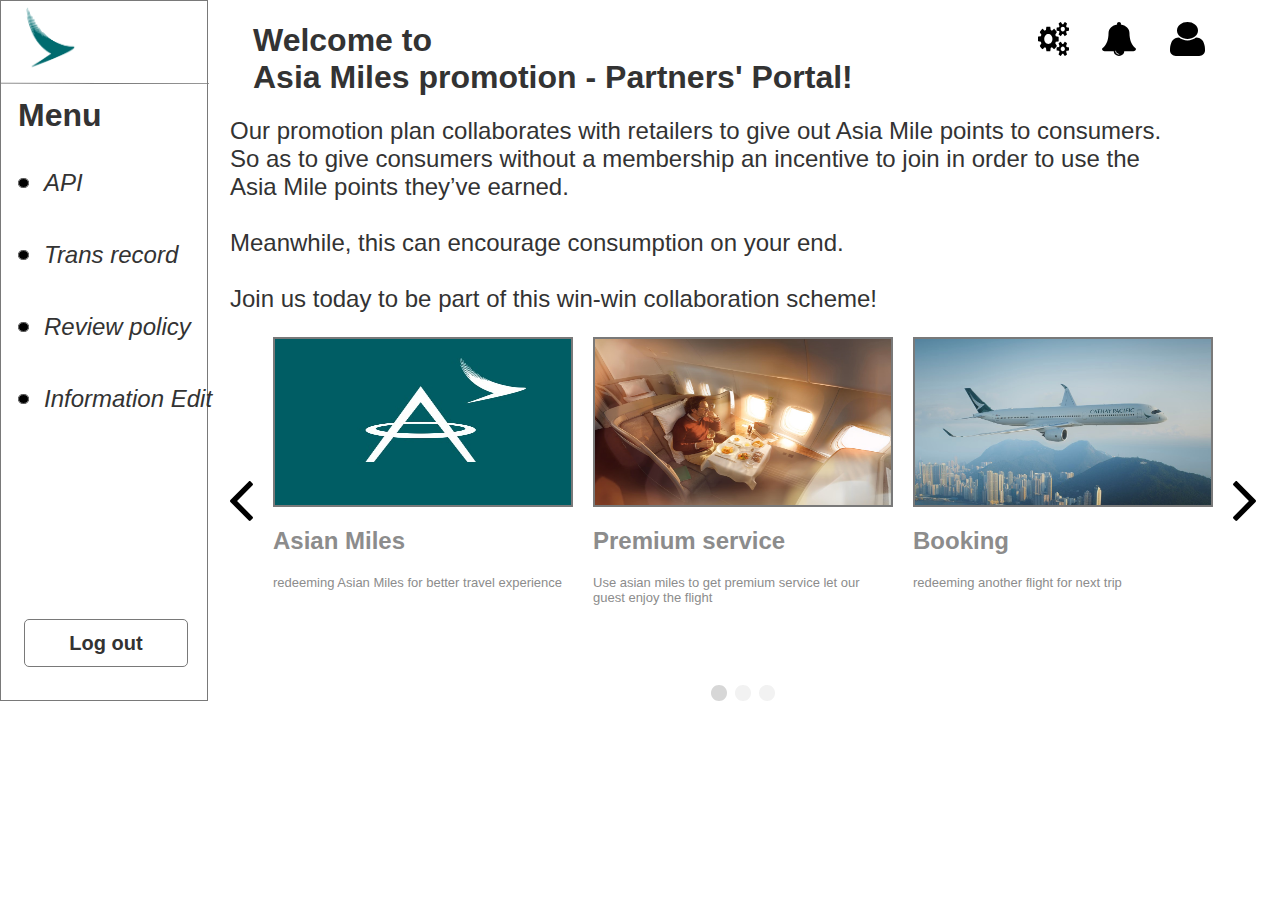
==== commit 519c4d6a: "initial" ====
--- a/src/home_page.html
+++ b/src/home_page.html
@@ -186,13 +186,13 @@
             <div id="u35_state0_content" class="panel_state_content">
 
               <!-- Item 3 (Group) -->
-              <div id="u36" class="ax_default" data-label="Item 3" data-left="640" data-top="0" data-width="300" data-height="328" layer-opacity="1">
+              <div id="u36" class="ax_default" data-label="Item 3" data-left="640" data-top="0" data-width="300" data-height="253" layer-opacity="1">
 
                 <!-- Title 3 (Rectangle) -->
                 <div id="u37" class="ax_default heading_2" data-label="Title 3">
                   <div id="u37_div" class=""></div>
                   <div id="u37_text" class="text ">
-                    <p><span>Item 3</span></p>
+                    <p><span>Booking</span></p>
                   </div>
                 </div>
 
@@ -200,7 +200,7 @@
                 <div id="u38" class="ax_default paragraph" data-label="Summary 3">
                   <div id="u38_div" class=""></div>
                   <div id="u38_text" class="text ">
-                    <p><span>Lorem ipsum dolor sit amet, consectetur adipiscing elit. Aenean euismod bibendum laoreet. Proin</span></p>
+                    <p><span>redeeming another flight for next trip</span></p>
                   </div>
                 </div>
 
@@ -211,83 +211,59 @@
                     <p></p>
                   </div>
                 </div>
-
-                <!-- Button 3 (Rectangle) -->
-                <div id="u40" class="ax_default button" data-label="Button 3">
-                  <div id="u40_div" class=""></div>
-                  <div id="u40_text" class="text ">
-                    <p><span>BUTTON</span></p>
-                  </div>
-                </div>
               </div>
 
               <!-- Item 2 (Group) -->
-              <div id="u41" class="ax_default" data-label="Item 2" data-left="320" data-top="0" data-width="300" data-height="328" layer-opacity="1">
+              <div id="u40" class="ax_default" data-label="Item 2" data-left="320" data-top="0" data-width="300" data-height="268" layer-opacity="1">
 
                 <!-- Title 2 (Rectangle) -->
-                <div id="u42" class="ax_default heading_2" data-label="Title 2">
+                <div id="u41" class="ax_default heading_2" data-label="Title 2">
+                  <div id="u41_div" class=""></div>
+                  <div id="u41_text" class="text ">
+                    <p><span>Premium service</span></p>
+                  </div>
+                </div>
+
+                <!-- Summary 2 (Rectangle) -->
+                <div id="u42" class="ax_default paragraph" data-label="Summary 2">
                   <div id="u42_div" class=""></div>
                   <div id="u42_text" class="text ">
-                    <p><span>Item 2</span></p>
-                  </div>
-                </div>
-
-                <!-- Summary 2 (Rectangle) -->
-                <div id="u43" class="ax_default paragraph" data-label="Summary 2">
-                  <div id="u43_div" class=""></div>
-                  <div id="u43_text" class="text ">
-                    <p><span>Lorem ipsum dolor sit amet, consectetur adipiscing elit. Aenean euismod bibendum laoreet. Proin</span></p>
+                    <p><span>Use asian miles to get premium service let our guest enjoy the flight</span></p>
                   </div>
                 </div>
 
                 <!-- Image 2 (Image) -->
-                <div id="u44" class="ax_default image1" data-label="Image 2">
-                  <img id="u44_img" class="img " src="images/home_page/image_2_u44.svg"/>
-                  <div id="u44_text" class="text " style="display:none; visibility: hidden">
-                    <p></p>
-                  </div>
-                </div>
-
-                <!-- Button 2 (Rectangle) -->
-                <div id="u45" class="ax_default button" data-label="Button 2">
+                <div id="u43" class="ax_default image1" data-label="Image 2">
+                  <img id="u43_img" class="img " src="images/home_page/image_2_u43.svg"/>
+                  <div id="u43_text" class="text " style="display:none; visibility: hidden">
+                    <p></p>
+                  </div>
+                </div>
+              </div>
+
+              <!-- Item 1 (Group) -->
+              <div id="u44" class="ax_default" data-label="Item 1" data-left="0" data-top="0" data-width="300" data-height="253" layer-opacity="1">
+
+                <!-- Title 1 (Rectangle) -->
+                <div id="u45" class="ax_default heading_2" data-label="Title 1">
                   <div id="u45_div" class=""></div>
                   <div id="u45_text" class="text ">
-                    <p><span>BUTTON</span></p>
-                  </div>
-                </div>
-              </div>
-
-              <!-- Item 1 (Group) -->
-              <div id="u46" class="ax_default" data-label="Item 1" data-left="0" data-top="0" data-width="300" data-height="328" layer-opacity="1">
-
-                <!-- Title 1 (Rectangle) -->
-                <div id="u47" class="ax_default heading_2" data-label="Title 1">
-                  <div id="u47_div" class=""></div>
-                  <div id="u47_text" class="text ">
-                    <p><span>Item 1</span></p>
+                    <p><span>Asian Miles</span></p>
                   </div>
                 </div>
 
                 <!-- Summary 1 (Rectangle) -->
-                <div id="u48" class="ax_default paragraph" data-label="Summary 1">
-                  <div id="u48_div" class=""></div>
-                  <div id="u48_text" class="text ">
-                    <p><span>Lorem ipsum dolor sit amet, consectetur adipiscing elit. Aenean euismod bibendum laoreet. Proin</span></p>
-                  </div>
-                </div>
-
-                <!-- Button 1 (Rectangle) -->
-                <div id="u49" class="ax_default button" data-label="Button 1">
-                  <div id="u49_div" class=""></div>
-                  <div id="u49_text" class="text ">
-                    <p><span>BUTTON</span></p>
+                <div id="u46" class="ax_default paragraph" data-label="Summary 1">
+                  <div id="u46_div" class=""></div>
+                  <div id="u46_text" class="text ">
+                    <p><span>redeeming Asian Miles for better travel experience</span></p>
                   </div>
                 </div>
 
                 <!-- Image 1 (Image) -->
-                <div id="u50" class="ax_default image1" data-label="Image 1">
-                  <img id="u50_img" class="img " src="images/home_page/image_1_u50.svg"/>
-                  <div id="u50_text" class="text " style="display:none; visibility: hidden">
+                <div id="u47" class="ax_default image1" data-label="Image 1">
+                  <img id="u47_img" class="img " src="images/home_page/image_1_u47.svg"/>
+                  <div id="u47_text" class="text " style="display:none; visibility: hidden">
                     <p></p>
                   </div>
                 </div>
@@ -298,107 +274,131 @@
             <div id="u35_state1_content" class="panel_state_content">
 
               <!-- Item 6 (Group) -->
-              <div id="u51" class="ax_default" data-label="Item 6" data-left="640" data-top="0" data-width="320" data-height="328" layer-opacity="1">
-
-                <!-- Title 6 (Rectangle) -->
-                <div id="u52" class="ax_default heading_2" data-label="Title 6">
-                  <div id="u52_div" class=""></div>
-                  <div id="u52_text" class="text ">
-                    <p><span>Item 6</span></p>
-                  </div>
-                </div>
-
-                <!-- Summary 6 (Rectangle) -->
-                <div id="u53" class="ax_default paragraph" data-label="Summary 6">
-                  <div id="u53_div" class=""></div>
-                  <div id="u53_text" class="text ">
-                    <p><span>Lorem ipsum dolor sit amet, consectetur adipiscing elit. Aenean euismod bibendum laoreet. Proin</span></p>
-                  </div>
-                </div>
+              <div id="u48" class="ax_default" data-label="Item 6" data-left="640" data-top="79" data-width="320" data-height="170" layer-opacity="1">
 
                 <!-- Image 6 (Image) -->
-                <div id="u54" class="ax_default image1" data-label="Image 6">
-                  <img id="u54_img" class="img " src="images/home_page/image_6_u54.svg"/>
-                  <div id="u54_text" class="text " style="display:none; visibility: hidden">
-                    <p></p>
-                  </div>
-                </div>
-
-                <!-- Button 6 (Rectangle) -->
-                <div id="u55" class="ax_default button" data-label="Button 6">
-                  <div id="u55_div" class=""></div>
-                  <div id="u55_text" class="text ">
-                    <p><span>BUTTON</span></p>
+                <div id="u49" class="ax_default image1" data-label="Image 6">
+                  <img id="u49_img" class="img " src="images/home_page/image_6_u49.svg"/>
+                  <div id="u49_text" class="text " style="display:none; visibility: hidden">
+                    <p></p>
                   </div>
                 </div>
               </div>
 
               <!-- Item 5 (Group) -->
-              <div id="u56" class="ax_default" data-label="Item 5" data-left="320" data-top="0" data-width="300" data-height="328" layer-opacity="1">
-
-                <!-- Title 5 (Rectangle) -->
-                <div id="u57" class="ax_default heading_2" data-label="Title 5">
-                  <div id="u57_div" class=""></div>
-                  <div id="u57_text" class="text ">
-                    <p><span>Item 5</span></p>
-                  </div>
-                </div>
-
-                <!-- Summary 5 (Rectangle) -->
-                <div id="u58" class="ax_default paragraph" data-label="Summary 5">
-                  <div id="u58_div" class=""></div>
-                  <div id="u58_text" class="text ">
-                    <p><span>Lorem ipsum dolor sit amet, consectetur adipiscing elit. Aenean euismod bibendum laoreet. Proin</span></p>
-                  </div>
-                </div>
+              <div id="u50" class="ax_default" data-label="Item 5" data-left="320" data-top="79" data-width="300" data-height="170" layer-opacity="1">
 
                 <!-- Image 5 (Image) -->
-                <div id="u59" class="ax_default image1" data-label="Image 5">
-                  <img id="u59_img" class="img " src="images/home_page/image_5_u59.svg"/>
+                <div id="u51" class="ax_default image1" data-label="Image 5">
+                  <img id="u51_img" class="img " src="images/home_page/image_5_u51.svg"/>
+                  <div id="u51_text" class="text " style="display:none; visibility: hidden">
+                    <p></p>
+                  </div>
+                </div>
+              </div>
+
+              <!-- Item 4 (Group) -->
+              <div id="u52" class="ax_default" data-label="Item 4" data-left="0" data-top="79" data-width="300" data-height="170" layer-opacity="1">
+
+                <!-- Image 4 (Image) -->
+                <div id="u53" class="ax_default image1" data-label="Image 4">
+                  <img id="u53_img" class="img " src="images/home_page/image_4_u53.svg"/>
+                  <div id="u53_text" class="text " style="display:none; visibility: hidden">
+                    <p></p>
+                  </div>
+                </div>
+              </div>
+            </div>
+          </div>
+        </div>
+
+        <!-- Indicator Dots (Dynamic Panel) -->
+        <div id="u54" class="ax_default" data-label="Indicator Dots">
+          <div id="u54_state0" class="panel_state" data-label="State1" style="">
+            <div id="u54_state0_content" class="panel_state_content">
+
+              <!-- Dot 3 (Ellipse) -->
+              <div id="u55" class="ax_default ellipse" data-label="Dot 3" selectiongroup="My Carousel Indicators">
+                <img id="u55_img" class="img " src="images/home_page/dot_3_u55.svg"/>
+                <div id="u55_text" class="text " style="display:none; visibility: hidden">
+                  <p></p>
+                </div>
+              </div>
+
+              <!-- Dot 2 (Ellipse) -->
+              <div id="u56" class="ax_default ellipse" data-label="Dot 2" selectiongroup="My Carousel Indicators">
+                <img id="u56_img" class="img " src="images/home_page/dot_3_u55.svg"/>
+                <div id="u56_text" class="text " style="display:none; visibility: hidden">
+                  <p></p>
+                </div>
+              </div>
+
+              <!-- Dot 1 (Ellipse) -->
+              <div id="u57" class="ax_default ellipse selected" data-label="Dot 1" selectiongroup="My Carousel Indicators">
+                <img id="u57_img" class="img " src="images/home_page/dot_1_u57.svg"/>
+                <div id="u57_text" class="text " style="display:none; visibility: hidden">
+                  <p></p>
+                </div>
+              </div>
+            </div>
+          </div>
+          <div id="u54_state1" class="panel_state" data-label="State2" style="visibility: hidden;">
+            <div id="u54_state1_content" class="panel_state_content">
+
+              <!-- Indicator Dots (Group) -->
+              <div id="u58" class="ax_default" data-label="Indicator Dots" data-left="0" data-top="0" data-width="64" data-height="16" layer-opacity="1">
+
+                <!-- Dot 3 (Ellipse) -->
+                <div id="u59" class="ax_default ellipse" data-label="Dot 3" selectiongroup="My Carousel Indicators">
+                  <img id="u59_img" class="img " src="images/home_page/dot_3_u55.svg"/>
                   <div id="u59_text" class="text " style="display:none; visibility: hidden">
                     <p></p>
                   </div>
                 </div>
 
-                <!-- Button 5 (Rectangle) -->
-                <div id="u60" class="ax_default button" data-label="Button 5">
-                  <div id="u60_div" class=""></div>
-                  <div id="u60_text" class="text ">
-                    <p><span>BUTTON</span></p>
-                  </div>
-                </div>
-              </div>
-
-              <!-- Item 4 (Group) -->
-              <div id="u61" class="ax_default" data-label="Item 4" data-left="0" data-top="0" data-width="300" data-height="328" layer-opacity="1">
-
-                <!-- Title 4 (Rectangle) -->
-                <div id="u62" class="ax_default heading_2" data-label="Title 4">
-                  <div id="u62_div" class=""></div>
-                  <div id="u62_text" class="text ">
-                    <p><span>Item 4</span></p>
-                  </div>
-                </div>
-
-                <!-- Summary 4 (Rectangle) -->
-                <div id="u63" class="ax_default paragraph" data-label="Summary 4">
-                  <div id="u63_div" class=""></div>
-                  <div id="u63_text" class="text ">
-                    <p><span>Lorem ipsum dolor sit amet, consectetur adipiscing elit. Aenean euismod bibendum laoreet. Proin</span></p>
-                  </div>
-                </div>
-
-                <!-- Button 4 (Rectangle) -->
-                <div id="u64" class="ax_default button" data-label="Button 4">
-                  <div id="u64_div" class=""></div>
-                  <div id="u64_text" class="text ">
-                    <p><span>BUTTON</span></p>
-                  </div>
-                </div>
-
-                <!-- Image 4 (Image) -->
-                <div id="u65" class="ax_default image1" data-label="Image 4">
-                  <img id="u65_img" class="img " src="images/home_page/image_4_u65.svg"/>
+                <!-- Dot 2 (Ellipse) -->
+                <div id="u60" class="ax_default ellipse" data-label="Dot 2" selectiongroup="My Carousel Indicators">
+                  <img id="u60_img" class="img " src="images/home_page/dot_1_u57.svg"/>
+                  <div id="u60_text" class="text " style="display:none; visibility: hidden">
+                    <p></p>
+                  </div>
+                </div>
+
+                <!-- Dot 1 (Ellipse) -->
+                <div id="u61" class="ax_default ellipse selected" data-label="Dot 1" selectiongroup="My Carousel Indicators">
+                  <img id="u61_img" class="img " src="images/home_page/dot_3_u55.svg"/>
+                  <div id="u61_text" class="text " style="display:none; visibility: hidden">
+                    <p></p>
+                  </div>
+                </div>
+              </div>
+            </div>
+          </div>
+          <div id="u54_state2" class="panel_state" data-label="State3" style="visibility: hidden;">
+            <div id="u54_state2_content" class="panel_state_content">
+
+              <!-- Indicator Dots (Group) -->
+              <div id="u62" class="ax_default" data-label="Indicator Dots" data-left="0" data-top="0" data-width="64" data-height="16" layer-opacity="1">
+
+                <!-- Dot 3 (Ellipse) -->
+                <div id="u63" class="ax_default ellipse" data-label="Dot 3" selectiongroup="My Carousel Indicators">
+                  <img id="u63_img" class="img " src="images/home_page/dot_1_u57.svg"/>
+                  <div id="u63_text" class="text " style="display:none; visibility: hidden">
+                    <p></p>
+                  </div>
+                </div>
+
+                <!-- Dot 2 (Ellipse) -->
+                <div id="u64" class="ax_default ellipse" data-label="Dot 2" selectiongroup="My Carousel Indicators">
+                  <img id="u64_img" class="img " src="images/home_page/dot_3_u55.svg"/>
+                  <div id="u64_text" class="text " style="display:none; visibility: hidden">
+                    <p></p>
+                  </div>
+                </div>
+
+                <!-- Dot 1 (Ellipse) -->
+                <div id="u65" class="ax_default ellipse selected" data-label="Dot 1" selectiongroup="My Carousel Indicators">
+                  <img id="u65_img" class="img " src="images/home_page/dot_3_u55.svg"/>
                   <div id="u65_text" class="text " style="display:none; visibility: hidden">
                     <p></p>
                   </div>
@@ -408,114 +408,18 @@
           </div>
         </div>
 
-        <!-- Indicator Dots (Dynamic Panel) -->
-        <div id="u66" class="ax_default" data-label="Indicator Dots">
-          <div id="u66_state0" class="panel_state" data-label="State1" style="">
-            <div id="u66_state0_content" class="panel_state_content">
-
-              <!-- Dot 3 (Ellipse) -->
-              <div id="u67" class="ax_default ellipse" data-label="Dot 3" selectiongroup="My Carousel Indicators">
-                <img id="u67_img" class="img " src="images/home_page/dot_3_u67.svg"/>
-                <div id="u67_text" class="text " style="display:none; visibility: hidden">
-                  <p></p>
-                </div>
-              </div>
-
-              <!-- Dot 2 (Ellipse) -->
-              <div id="u68" class="ax_default ellipse" data-label="Dot 2" selectiongroup="My Carousel Indicators">
-                <img id="u68_img" class="img " src="images/home_page/dot_3_u67.svg"/>
-                <div id="u68_text" class="text " style="display:none; visibility: hidden">
-                  <p></p>
-                </div>
-              </div>
-
-              <!-- Dot 1 (Ellipse) -->
-              <div id="u69" class="ax_default ellipse selected" data-label="Dot 1" selectiongroup="My Carousel Indicators">
-                <img id="u69_img" class="img " src="images/home_page/dot_1_u69.svg"/>
-                <div id="u69_text" class="text " style="display:none; visibility: hidden">
-                  <p></p>
-                </div>
-              </div>
-            </div>
-          </div>
-          <div id="u66_state1" class="panel_state" data-label="State2" style="visibility: hidden;">
-            <div id="u66_state1_content" class="panel_state_content">
-
-              <!-- Indicator Dots (Group) -->
-              <div id="u70" class="ax_default" data-label="Indicator Dots" data-left="0" data-top="0" data-width="64" data-height="16" layer-opacity="1">
-
-                <!-- Dot 3 (Ellipse) -->
-                <div id="u71" class="ax_default ellipse" data-label="Dot 3" selectiongroup="My Carousel Indicators">
-                  <img id="u71_img" class="img " src="images/home_page/dot_3_u67.svg"/>
-                  <div id="u71_text" class="text " style="display:none; visibility: hidden">
-                    <p></p>
-                  </div>
-                </div>
-
-                <!-- Dot 2 (Ellipse) -->
-                <div id="u72" class="ax_default ellipse" data-label="Dot 2" selectiongroup="My Carousel Indicators">
-                  <img id="u72_img" class="img " src="images/home_page/dot_1_u69.svg"/>
-                  <div id="u72_text" class="text " style="display:none; visibility: hidden">
-                    <p></p>
-                  </div>
-                </div>
-
-                <!-- Dot 1 (Ellipse) -->
-                <div id="u73" class="ax_default ellipse selected" data-label="Dot 1" selectiongroup="My Carousel Indicators">
-                  <img id="u73_img" class="img " src="images/home_page/dot_3_u67.svg"/>
-                  <div id="u73_text" class="text " style="display:none; visibility: hidden">
-                    <p></p>
-                  </div>
-                </div>
-              </div>
-            </div>
-          </div>
-          <div id="u66_state2" class="panel_state" data-label="State3" style="visibility: hidden;">
-            <div id="u66_state2_content" class="panel_state_content">
-
-              <!-- Indicator Dots (Group) -->
-              <div id="u74" class="ax_default" data-label="Indicator Dots" data-left="0" data-top="0" data-width="64" data-height="16" layer-opacity="1">
-
-                <!-- Dot 3 (Ellipse) -->
-                <div id="u75" class="ax_default ellipse" data-label="Dot 3" selectiongroup="My Carousel Indicators">
-                  <img id="u75_img" class="img " src="images/home_page/dot_1_u69.svg"/>
-                  <div id="u75_text" class="text " style="display:none; visibility: hidden">
-                    <p></p>
-                  </div>
-                </div>
-
-                <!-- Dot 2 (Ellipse) -->
-                <div id="u76" class="ax_default ellipse" data-label="Dot 2" selectiongroup="My Carousel Indicators">
-                  <img id="u76_img" class="img " src="images/home_page/dot_3_u67.svg"/>
-                  <div id="u76_text" class="text " style="display:none; visibility: hidden">
-                    <p></p>
-                  </div>
-                </div>
-
-                <!-- Dot 1 (Ellipse) -->
-                <div id="u77" class="ax_default ellipse selected" data-label="Dot 1" selectiongroup="My Carousel Indicators">
-                  <img id="u77_img" class="img " src="images/home_page/dot_3_u67.svg"/>
-                  <div id="u77_text" class="text " style="display:none; visibility: hidden">
-                    <p></p>
-                  </div>
-                </div>
-              </div>
-            </div>
-          </div>
-        </div>
-
         <!-- Right Arrow (Shape) -->
-        <div id="u78" class="ax_default icon" data-label="Right Arrow">
-          <img id="u78_img" class="img " src="images/home_page/right_arrow_u78.svg"/>
-          <div id="u78_text" class="text " style="display:none; visibility: hidden">
+        <div id="u66" class="ax_default icon" data-label="Right Arrow">
+          <img id="u66_img" class="img " src="images/home_page/right_arrow_u66.svg"/>
+          <div id="u66_text" class="text " style="display:none; visibility: hidden">
             <p></p>
           </div>
         </div>
 
         <!-- Left Arrow (Shape) -->
-        <div id="u79" class="ax_default icon" data-label="Left Arrow">
-          <img id="u79_img" class="img " src="images/home_page/left_arrow_u79.svg"/>
-          <div id="u79_text" class="text " style="display:none; visibility: hidden">
+        <div id="u67" class="ax_default icon" data-label="Left Arrow">
+          <img id="u67_img" class="img " src="images/home_page/left_arrow_u67.svg"/>
+          <div id="u67_text" class="text " style="display:none; visibility: hidden">
             <p></p>
           </div>
         </div>
@@ -526,30 +430,30 @@
       <!-- Unnamed (setting) -->
 
       <!-- Unnamed (Shape) -->
-      <div id="u82" class="ax_default icon">
-        <img id="u82_img" class="img " src="images/home_page/u82.svg"/>
-        <div id="u82_text" class="text " style="display:none; visibility: hidden">
+      <div id="u70" class="ax_default icon">
+        <img id="u70_img" class="img " src="images/home_page/u70.svg"/>
+        <div id="u70_text" class="text " style="display:none; visibility: hidden">
           <p></p>
         </div>
       </div>
 
       <!-- Unnamed (Shape) -->
-      <div id="u83" class="ax_default icon">
-        <img id="u83_img" class="img " src="images/home_page/u83.svg"/>
-        <div id="u83_text" class="text " style="display:none; visibility: hidden">
+      <div id="u71" class="ax_default icon">
+        <img id="u71_img" class="img " src="images/home_page/u71.svg"/>
+        <div id="u71_text" class="text " style="display:none; visibility: hidden">
           <p></p>
         </div>
       </div>
 
       <!-- Unnamed (Shape) -->
-      <div id="u84" class="ax_default icon">
-        <img id="u84_img" class="img " src="images/home_page/u84.svg"/>
-        <div id="u84_text" class="text " style="display:none; visibility: hidden">
-          <p></p>
-        </div>
-      </div>
-      <div id="u81" style="display:none; visibility:hidden;"></div>
-      <div id="u80" style="display:none; visibility:hidden;"></div>
+      <div id="u72" class="ax_default icon">
+        <img id="u72_img" class="img " src="images/home_page/u72.svg"/>
+        <div id="u72_text" class="text " style="display:none; visibility: hidden">
+          <p></p>
+        </div>
+      </div>
+      <div id="u69" style="display:none; visibility:hidden;"></div>
+      <div id="u68" style="display:none; visibility:hidden;"></div>
     </div>
     <script src="resources/scripts/axure/ios.js"></script>
   </body>
--- a/src/files/home_page/styles.css
+++ b/src/files/home_page/styles.css
@@ -790,7 +790,7 @@
   left:0px;
   top:0px;
   width:940px;
-  height:328px;
+  height:268px;
   background-image:none;
   border:none;
   border-radius:0px;
@@ -819,7 +819,7 @@
   position:absolute;
   left:0px;
   top:0px;
-  width:70px;
+  width:96px;
   height:28px;
   background:inherit;
   background-color:rgba(255, 255, 255, 0);
@@ -838,7 +838,7 @@
   position:absolute;
   left:640px;
   top:190px;
-  width:70px;
+  width:96px;
   height:28px;
   display:flex;
   font-family:"Arial Negreta", "Arial Normal", "Arial", sans-serif;
@@ -859,6 +859,126 @@
   text-transform:none;
 }
 #u38_div {
+  border-width:0px;
+  position:absolute;
+  left:0px;
+  top:0px;
+  width:300px;
+  height:15px;
+  background:inherit;
+  background-color:rgba(255, 255, 255, 0);
+  border:none;
+  border-radius:0px;
+  -moz-box-shadow:none;
+  -webkit-box-shadow:none;
+  box-shadow:none;
+  color:#8C8C8C;
+}
+#u38 {
+  border-width:0px;
+  position:absolute;
+  left:640px;
+  top:238px;
+  width:300px;
+  height:15px;
+  display:flex;
+  color:#8C8C8C;
+}
+#u38 .text {
+  position:absolute;
+  align-self:flex-start;
+  padding:0px 0px 0px 0px;
+  box-sizing:border-box;
+  width:100%;
+}
+#u38_text {
+  border-width:0px;
+  word-wrap:break-word;
+  text-transform:none;
+}
+#u39_img {
+  border-width:0px;
+  position:absolute;
+  left:0px;
+  top:0px;
+  width:300px;
+  height:170px;
+}
+#u39 {
+  border-width:0px;
+  position:absolute;
+  left:640px;
+  top:0px;
+  width:300px;
+  height:170px;
+  display:flex;
+}
+#u39 .text {
+  position:absolute;
+  align-self:center;
+  padding:2px 2px 2px 2px;
+  box-sizing:border-box;
+  width:100%;
+}
+#u39_text {
+  border-width:0px;
+  word-wrap:break-word;
+  text-transform:none;
+  visibility:hidden;
+}
+#u40 {
+  border-width:0px;
+  position:absolute;
+  left:0px;
+  top:0px;
+  width:0px;
+  height:0px;
+}
+#u41_div {
+  border-width:0px;
+  position:absolute;
+  left:0px;
+  top:0px;
+  width:193px;
+  height:28px;
+  background:inherit;
+  background-color:rgba(255, 255, 255, 0);
+  border:none;
+  border-radius:0px;
+  -moz-box-shadow:none;
+  -webkit-box-shadow:none;
+  box-shadow:none;
+  font-family:"Arial Negreta", "Arial Normal", "Arial", sans-serif;
+  font-weight:700;
+  font-style:normal;
+  color:#8C8C8C;
+}
+#u41 {
+  border-width:0px;
+  position:absolute;
+  left:320px;
+  top:190px;
+  width:193px;
+  height:28px;
+  display:flex;
+  font-family:"Arial Negreta", "Arial Normal", "Arial", sans-serif;
+  font-weight:700;
+  font-style:normal;
+  color:#8C8C8C;
+}
+#u41 .text {
+  position:absolute;
+  align-self:flex-start;
+  padding:0px 0px 0px 0px;
+  box-sizing:border-box;
+  width:100%;
+}
+#u41_text {
+  border-width:0px;
+  white-space:nowrap;
+  text-transform:none;
+}
+#u42_div {
   border-width:0px;
   position:absolute;
   left:0px;
@@ -874,29 +994,29 @@
   box-shadow:none;
   color:#8C8C8C;
 }
-#u38 {
-  border-width:0px;
-  position:absolute;
-  left:640px;
+#u42 {
+  border-width:0px;
+  position:absolute;
+  left:320px;
   top:238px;
   width:300px;
   height:30px;
   display:flex;
   color:#8C8C8C;
 }
-#u38 .text {
+#u42 .text {
   position:absolute;
   align-self:flex-start;
   padding:0px 0px 0px 0px;
   box-sizing:border-box;
   width:100%;
 }
-#u38_text {
-  border-width:0px;
-  word-wrap:break-word;
-  text-transform:none;
-}
-#u39_img {
+#u42_text {
+  border-width:0px;
+  word-wrap:break-word;
+  text-transform:none;
+}
+#u43_img {
   border-width:0px;
   position:absolute;
   left:0px;
@@ -904,91 +1024,29 @@
   width:300px;
   height:170px;
 }
-#u39 {
-  border-width:0px;
-  position:absolute;
-  left:640px;
+#u43 {
+  border-width:0px;
+  position:absolute;
+  left:320px;
   top:0px;
   width:300px;
   height:170px;
   display:flex;
 }
-#u39 .text {
-  position:absolute;
-  align-self:center;
-  padding:2px 2px 2px 2px;
-  box-sizing:border-box;
-  width:100%;
-}
-#u39_text {
-  border-width:0px;
-  word-wrap:break-word;
-  text-transform:none;
-  visibility:hidden;
-}
-#u40_div {
-  border-width:0px;
-  position:absolute;
-  left:0px;
-  top:0px;
-  width:140px;
-  height:40px;
-  background:inherit;
-  background-color:rgba(255, 255, 255, 1);
-  box-sizing:border-box;
-  border-width:1px;
-  border-style:solid;
-  border-color:rgba(121, 121, 121, 1);
-  border-radius:5px;
-  -moz-box-shadow:none;
-  -webkit-box-shadow:none;
-  box-shadow:none;
-  color:#8C8C8C;
-}
-#u40 {
-  border-width:0px;
-  position:absolute;
-  left:640px;
-  top:288px;
-  width:140px;
-  height:40px;
-  display:flex;
-  color:#8C8C8C;
-}
-#u40 .text {
-  position:absolute;
-  align-self:center;
-  padding:2px 2px 2px 2px;
-  box-sizing:border-box;
-  width:100%;
-}
-#u40_div.mouseOver {
-  border-width:0px;
-  position:absolute;
-  left:0px;
-  top:0px;
-  width:140px;
-  height:40px;
-  background:inherit;
-  background-color:rgba(242, 242, 242, 1);
-  box-sizing:border-box;
-  border-width:1px;
-  border-style:solid;
-  border-color:rgba(121, 121, 121, 1);
-  border-radius:5px;
-  -moz-box-shadow:none;
-  -webkit-box-shadow:none;
-  box-shadow:none;
-  color:#8C8C8C;
-}
-#u40.mouseOver {
-}
-#u40_text {
-  border-width:0px;
-  word-wrap:break-word;
-  text-transform:none;
-}
-#u41 {
+#u43 .text {
+  position:absolute;
+  align-self:center;
+  padding:2px 2px 2px 2px;
+  box-sizing:border-box;
+  width:100%;
+}
+#u43_text {
+  border-width:0px;
+  word-wrap:break-word;
+  text-transform:none;
+  visibility:hidden;
+}
+#u44 {
   border-width:0px;
   position:absolute;
   left:0px;
@@ -996,12 +1054,12 @@
   width:0px;
   height:0px;
 }
-#u42_div {
-  border-width:0px;
-  position:absolute;
-  left:0px;
-  top:0px;
-  width:70px;
+#u45_div {
+  border-width:0px;
+  position:absolute;
+  left:0px;
+  top:0px;
+  width:133px;
   height:28px;
   background:inherit;
   background-color:rgba(255, 255, 255, 0);
@@ -1015,12 +1073,12 @@
   font-style:normal;
   color:#8C8C8C;
 }
-#u42 {
-  border-width:0px;
-  position:absolute;
-  left:320px;
+#u45 {
+  border-width:0px;
+  position:absolute;
+  left:0px;
   top:190px;
-  width:70px;
+  width:133px;
   height:28px;
   display:flex;
   font-family:"Arial Negreta", "Arial Normal", "Arial", sans-serif;
@@ -1028,25 +1086,25 @@
   font-style:normal;
   color:#8C8C8C;
 }
-#u42 .text {
+#u45 .text {
   position:absolute;
   align-self:flex-start;
   padding:0px 0px 0px 0px;
   box-sizing:border-box;
   width:100%;
 }
-#u42_text {
+#u45_text {
   border-width:0px;
   white-space:nowrap;
   text-transform:none;
 }
-#u43_div {
+#u46_div {
   border-width:0px;
   position:absolute;
   left:0px;
   top:0px;
   width:300px;
-  height:30px;
+  height:15px;
   background:inherit;
   background-color:rgba(255, 255, 255, 0);
   border:none;
@@ -1056,29 +1114,29 @@
   box-shadow:none;
   color:#8C8C8C;
 }
-#u43 {
-  border-width:0px;
-  position:absolute;
-  left:320px;
+#u46 {
+  border-width:0px;
+  position:absolute;
+  left:0px;
   top:238px;
   width:300px;
-  height:30px;
+  height:15px;
   display:flex;
   color:#8C8C8C;
 }
-#u43 .text {
+#u46 .text {
   position:absolute;
   align-self:flex-start;
   padding:0px 0px 0px 0px;
   box-sizing:border-box;
   width:100%;
 }
-#u43_text {
-  border-width:0px;
-  word-wrap:break-word;
-  text-transform:none;
-}
-#u44_img {
+#u46_text {
+  border-width:0px;
+  word-wrap:break-word;
+  text-transform:none;
+}
+#u47_img {
   border-width:0px;
   position:absolute;
   left:0px;
@@ -1086,91 +1144,51 @@
   width:300px;
   height:170px;
 }
-#u44 {
-  border-width:0px;
-  position:absolute;
-  left:320px;
+#u47 {
+  border-width:0px;
+  position:absolute;
+  left:0px;
   top:0px;
   width:300px;
   height:170px;
   display:flex;
 }
-#u44 .text {
-  position:absolute;
-  align-self:center;
-  padding:2px 2px 2px 2px;
-  box-sizing:border-box;
-  width:100%;
-}
-#u44_text {
-  border-width:0px;
-  word-wrap:break-word;
-  text-transform:none;
-  visibility:hidden;
-}
-#u45_div {
-  border-width:0px;
-  position:absolute;
-  left:0px;
-  top:0px;
-  width:140px;
-  height:40px;
-  background:inherit;
-  background-color:rgba(255, 255, 255, 1);
-  box-sizing:border-box;
-  border-width:1px;
-  border-style:solid;
-  border-color:rgba(121, 121, 121, 1);
-  border-radius:5px;
-  -moz-box-shadow:none;
-  -webkit-box-shadow:none;
-  box-shadow:none;
-  color:#8C8C8C;
-}
-#u45 {
-  border-width:0px;
-  position:absolute;
-  left:320px;
-  top:288px;
-  width:140px;
-  height:40px;
-  display:flex;
-  color:#8C8C8C;
-}
-#u45 .text {
-  position:absolute;
-  align-self:center;
-  padding:2px 2px 2px 2px;
-  box-sizing:border-box;
-  width:100%;
-}
-#u45_div.mouseOver {
-  border-width:0px;
-  position:absolute;
-  left:0px;
-  top:0px;
-  width:140px;
-  height:40px;
-  background:inherit;
-  background-color:rgba(242, 242, 242, 1);
-  box-sizing:border-box;
-  border-width:1px;
-  border-style:solid;
-  border-color:rgba(121, 121, 121, 1);
-  border-radius:5px;
-  -moz-box-shadow:none;
-  -webkit-box-shadow:none;
-  box-shadow:none;
-  color:#8C8C8C;
-}
-#u45.mouseOver {
-}
-#u45_text {
-  border-width:0px;
-  word-wrap:break-word;
-  text-transform:none;
-}
-#u46 {
+#u47 .text {
+  position:absolute;
+  align-self:center;
+  padding:2px 2px 2px 2px;
+  box-sizing:border-box;
+  width:100%;
+}
+#u47_text {
+  border-width:0px;
+  word-wrap:break-word;
+  text-transform:none;
+  visibility:hidden;
+}
+#u35_state1 {
+  position:relative;
+  left:0px;
+  top:0px;
+  width:960px;
+  height:249px;
+  background-image:none;
+  border:none;
+  border-radius:0px;
+  -moz-box-shadow:none;
+  -webkit-box-shadow:none;
+  box-shadow:none;
+  visibility:hidden;
+}
+#u35_state1_content {
+  border-width:0px;
+  position:absolute;
+  left:0px;
+  top:0px;
+  width:1px;
+  height:1px;
+}
+#u48 {
   border-width:0px;
   position:absolute;
   left:0px;
@@ -1178,116 +1196,22 @@
   width:0px;
   height:0px;
 }
-#u47_div {
-  border-width:0px;
-  position:absolute;
-  left:0px;
-  top:0px;
-  width:70px;
-  height:28px;
-  background:inherit;
-  background-color:rgba(255, 255, 255, 0);
-  border:none;
-  border-radius:0px;
-  -moz-box-shadow:none;
-  -webkit-box-shadow:none;
-  box-shadow:none;
-  font-family:"Arial Negreta", "Arial Normal", "Arial", sans-serif;
-  font-weight:700;
-  font-style:normal;
-  color:#8C8C8C;
-}
-#u47 {
-  border-width:0px;
-  position:absolute;
-  left:0px;
-  top:190px;
-  width:70px;
-  height:28px;
-  display:flex;
-  font-family:"Arial Negreta", "Arial Normal", "Arial", sans-serif;
-  font-weight:700;
-  font-style:normal;
-  color:#8C8C8C;
-}
-#u47 .text {
-  position:absolute;
-  align-self:flex-start;
-  padding:0px 0px 0px 0px;
-  box-sizing:border-box;
-  width:100%;
-}
-#u47_text {
-  border-width:0px;
-  white-space:nowrap;
-  text-transform:none;
-}
-#u48_div {
-  border-width:0px;
-  position:absolute;
-  left:0px;
-  top:0px;
-  width:300px;
-  height:30px;
-  background:inherit;
-  background-color:rgba(255, 255, 255, 0);
-  border:none;
-  border-radius:0px;
-  -moz-box-shadow:none;
-  -webkit-box-shadow:none;
-  box-shadow:none;
-  color:#8C8C8C;
-}
-#u48 {
-  border-width:0px;
-  position:absolute;
-  left:0px;
-  top:238px;
-  width:300px;
-  height:30px;
-  display:flex;
-  color:#8C8C8C;
-}
-#u48 .text {
-  position:absolute;
-  align-self:flex-start;
-  padding:0px 0px 0px 0px;
-  box-sizing:border-box;
-  width:100%;
-}
-#u48_text {
-  border-width:0px;
-  word-wrap:break-word;
-  text-transform:none;
-}
-#u49_div {
-  border-width:0px;
-  position:absolute;
-  left:0px;
-  top:0px;
-  width:140px;
-  height:40px;
-  background:inherit;
-  background-color:rgba(255, 255, 255, 1);
-  box-sizing:border-box;
-  border-width:1px;
-  border-style:solid;
-  border-color:rgba(121, 121, 121, 1);
-  border-radius:5px;
-  -moz-box-shadow:none;
-  -webkit-box-shadow:none;
-  box-shadow:none;
-  color:#8C8C8C;
+#u49_img {
+  border-width:0px;
+  position:absolute;
+  left:0px;
+  top:0px;
+  width:320px;
+  height:170px;
 }
 #u49 {
   border-width:0px;
   position:absolute;
-  left:0px;
-  top:288px;
-  width:140px;
-  height:40px;
-  display:flex;
-  color:#8C8C8C;
+  left:640px;
+  top:79px;
+  width:320px;
+  height:170px;
+  display:flex;
 }
 #u49 .text {
   position:absolute;
@@ -1296,33 +1220,21 @@
   box-sizing:border-box;
   width:100%;
 }
-#u49_div.mouseOver {
-  border-width:0px;
-  position:absolute;
-  left:0px;
-  top:0px;
-  width:140px;
-  height:40px;
-  background:inherit;
-  background-color:rgba(242, 242, 242, 1);
-  box-sizing:border-box;
-  border-width:1px;
-  border-style:solid;
-  border-color:rgba(121, 121, 121, 1);
-  border-radius:5px;
-  -moz-box-shadow:none;
-  -webkit-box-shadow:none;
-  box-shadow:none;
-  color:#8C8C8C;
-}
-#u49.mouseOver {
-}
 #u49_text {
   border-width:0px;
   word-wrap:break-word;
   text-transform:none;
-}
-#u50_img {
+  visibility:hidden;
+}
+#u50 {
+  border-width:0px;
+  position:absolute;
+  left:0px;
+  top:0px;
+  width:0px;
+  height:0px;
+}
+#u51_img {
   border-width:0px;
   position:absolute;
   left:0px;
@@ -1330,43 +1242,85 @@
   width:300px;
   height:170px;
 }
-#u50 {
-  border-width:0px;
-  position:absolute;
-  left:0px;
-  top:0px;
+#u51 {
+  border-width:0px;
+  position:absolute;
+  left:320px;
+  top:79px;
   width:300px;
   height:170px;
   display:flex;
 }
-#u50 .text {
-  position:absolute;
-  align-self:center;
-  padding:2px 2px 2px 2px;
-  box-sizing:border-box;
-  width:100%;
-}
-#u50_text {
-  border-width:0px;
-  word-wrap:break-word;
-  text-transform:none;
-  visibility:hidden;
-}
-#u35_state1 {
+#u51 .text {
+  position:absolute;
+  align-self:center;
+  padding:2px 2px 2px 2px;
+  box-sizing:border-box;
+  width:100%;
+}
+#u51_text {
+  border-width:0px;
+  word-wrap:break-word;
+  text-transform:none;
+  visibility:hidden;
+}
+#u52 {
+  border-width:0px;
+  position:absolute;
+  left:0px;
+  top:0px;
+  width:0px;
+  height:0px;
+}
+#u53_img {
+  border-width:0px;
+  position:absolute;
+  left:0px;
+  top:0px;
+  width:300px;
+  height:170px;
+}
+#u53 {
+  border-width:0px;
+  position:absolute;
+  left:0px;
+  top:79px;
+  width:300px;
+  height:170px;
+  display:flex;
+}
+#u53 .text {
+  position:absolute;
+  align-self:center;
+  padding:2px 2px 2px 2px;
+  box-sizing:border-box;
+  width:100%;
+}
+#u53_text {
+  border-width:0px;
+  word-wrap:break-word;
+  text-transform:none;
+  visibility:hidden;
+}
+#u54 {
+  position:absolute;
+  left:711px;
+  top:685px;
+}
+#u54_state0 {
   position:relative;
   left:0px;
   top:0px;
-  width:960px;
-  height:328px;
+  width:64px;
+  height:16px;
   background-image:none;
   border:none;
   border-radius:0px;
   -moz-box-shadow:none;
   -webkit-box-shadow:none;
   box-shadow:none;
-  visibility:hidden;
-}
-#u35_state1_content {
+}
+#u54_state0_content {
   border-width:0px;
   position:absolute;
   left:0px;
@@ -1374,7 +1328,119 @@
   width:1px;
   height:1px;
 }
-#u51 {
+#u55_img {
+  border-width:0px;
+  position:absolute;
+  left:0px;
+  top:0px;
+  width:16px;
+  height:16px;
+}
+#u55 {
+  border-width:0px;
+  position:absolute;
+  left:48px;
+  top:0px;
+  width:16px;
+  height:16px;
+  display:flex;
+}
+#u55 .text {
+  position:absolute;
+  align-self:center;
+  padding:2px 2px 2px 2px;
+  box-sizing:border-box;
+  width:100%;
+}
+#u55_text {
+  border-width:0px;
+  word-wrap:break-word;
+  text-transform:none;
+  visibility:hidden;
+}
+#u56_img {
+  border-width:0px;
+  position:absolute;
+  left:0px;
+  top:0px;
+  width:16px;
+  height:16px;
+}
+#u56 {
+  border-width:0px;
+  position:absolute;
+  left:24px;
+  top:0px;
+  width:16px;
+  height:16px;
+  display:flex;
+}
+#u56 .text {
+  position:absolute;
+  align-self:center;
+  padding:2px 2px 2px 2px;
+  box-sizing:border-box;
+  width:100%;
+}
+#u56_text {
+  border-width:0px;
+  word-wrap:break-word;
+  text-transform:none;
+  visibility:hidden;
+}
+#u57_img {
+  border-width:0px;
+  position:absolute;
+  left:0px;
+  top:0px;
+  width:16px;
+  height:16px;
+}
+#u57 {
+  border-width:0px;
+  position:absolute;
+  left:0px;
+  top:0px;
+  width:16px;
+  height:16px;
+  display:flex;
+}
+#u57 .text {
+  position:absolute;
+  align-self:center;
+  padding:2px 2px 2px 2px;
+  box-sizing:border-box;
+  width:100%;
+}
+#u57_text {
+  border-width:0px;
+  word-wrap:break-word;
+  text-transform:none;
+  visibility:hidden;
+}
+#u54_state1 {
+  position:relative;
+  left:0px;
+  top:0px;
+  width:64px;
+  height:16px;
+  background-image:none;
+  border:none;
+  border-radius:0px;
+  -moz-box-shadow:none;
+  -webkit-box-shadow:none;
+  box-shadow:none;
+  visibility:hidden;
+}
+#u54_state1_content {
+  border-width:0px;
+  position:absolute;
+  left:0px;
+  top:0px;
+  width:1px;
+  height:1px;
+}
+#u58 {
   border-width:0px;
   position:absolute;
   left:0px;
@@ -1382,181 +1448,119 @@
   width:0px;
   height:0px;
 }
-#u52_div {
-  border-width:0px;
-  position:absolute;
-  left:0px;
-  top:0px;
-  width:70px;
-  height:28px;
-  background:inherit;
-  background-color:rgba(255, 255, 255, 0);
+#u59_img {
+  border-width:0px;
+  position:absolute;
+  left:0px;
+  top:0px;
+  width:16px;
+  height:16px;
+}
+#u59 {
+  border-width:0px;
+  position:absolute;
+  left:48px;
+  top:0px;
+  width:16px;
+  height:16px;
+  display:flex;
+}
+#u59 .text {
+  position:absolute;
+  align-self:center;
+  padding:2px 2px 2px 2px;
+  box-sizing:border-box;
+  width:100%;
+}
+#u59_text {
+  border-width:0px;
+  word-wrap:break-word;
+  text-transform:none;
+  visibility:hidden;
+}
+#u60_img {
+  border-width:0px;
+  position:absolute;
+  left:0px;
+  top:0px;
+  width:16px;
+  height:16px;
+}
+#u60 {
+  border-width:0px;
+  position:absolute;
+  left:24px;
+  top:0px;
+  width:16px;
+  height:16px;
+  display:flex;
+}
+#u60 .text {
+  position:absolute;
+  align-self:center;
+  padding:2px 2px 2px 2px;
+  box-sizing:border-box;
+  width:100%;
+}
+#u60_text {
+  border-width:0px;
+  word-wrap:break-word;
+  text-transform:none;
+  visibility:hidden;
+}
+#u61_img {
+  border-width:0px;
+  position:absolute;
+  left:0px;
+  top:0px;
+  width:16px;
+  height:16px;
+}
+#u61 {
+  border-width:0px;
+  position:absolute;
+  left:0px;
+  top:0px;
+  width:16px;
+  height:16px;
+  display:flex;
+}
+#u61 .text {
+  position:absolute;
+  align-self:center;
+  padding:2px 2px 2px 2px;
+  box-sizing:border-box;
+  width:100%;
+}
+#u61_text {
+  border-width:0px;
+  word-wrap:break-word;
+  text-transform:none;
+  visibility:hidden;
+}
+#u54_state2 {
+  position:relative;
+  left:0px;
+  top:0px;
+  width:64px;
+  height:16px;
+  background-image:none;
   border:none;
   border-radius:0px;
   -moz-box-shadow:none;
   -webkit-box-shadow:none;
   box-shadow:none;
-  font-family:"Arial Negreta", "Arial Normal", "Arial", sans-serif;
-  font-weight:700;
-  font-style:normal;
-  color:#8C8C8C;
-}
-#u52 {
-  border-width:0px;
-  position:absolute;
-  left:640px;
-  top:190px;
-  width:70px;
-  height:28px;
-  display:flex;
-  font-family:"Arial Negreta", "Arial Normal", "Arial", sans-serif;
-  font-weight:700;
-  font-style:normal;
-  color:#8C8C8C;
-}
-#u52 .text {
-  position:absolute;
-  align-self:flex-start;
-  padding:0px 0px 0px 0px;
-  box-sizing:border-box;
-  width:100%;
-}
-#u52_text {
-  border-width:0px;
-  white-space:nowrap;
-  text-transform:none;
-}
-#u53_div {
-  border-width:0px;
-  position:absolute;
-  left:0px;
-  top:0px;
-  width:300px;
-  height:30px;
-  background:inherit;
-  background-color:rgba(255, 255, 255, 0);
-  border:none;
-  border-radius:0px;
-  -moz-box-shadow:none;
-  -webkit-box-shadow:none;
-  box-shadow:none;
-  color:#8C8C8C;
-}
-#u53 {
-  border-width:0px;
-  position:absolute;
-  left:640px;
-  top:238px;
-  width:300px;
-  height:30px;
-  display:flex;
-  color:#8C8C8C;
-}
-#u53 .text {
-  position:absolute;
-  align-self:flex-start;
-  padding:0px 0px 0px 0px;
-  box-sizing:border-box;
-  width:100%;
-}
-#u53_text {
-  border-width:0px;
-  word-wrap:break-word;
-  text-transform:none;
-}
-#u54_img {
-  border-width:0px;
-  position:absolute;
-  left:0px;
-  top:0px;
-  width:320px;
-  height:170px;
-}
-#u54 {
-  border-width:0px;
-  position:absolute;
-  left:640px;
-  top:0px;
-  width:320px;
-  height:170px;
-  display:flex;
-}
-#u54 .text {
-  position:absolute;
-  align-self:center;
-  padding:2px 2px 2px 2px;
-  box-sizing:border-box;
-  width:100%;
-}
-#u54_text {
-  border-width:0px;
-  word-wrap:break-word;
-  text-transform:none;
-  visibility:hidden;
-}
-#u55_div {
-  border-width:0px;
-  position:absolute;
-  left:0px;
-  top:0px;
-  width:140px;
-  height:40px;
-  background:inherit;
-  background-color:rgba(255, 255, 255, 1);
-  box-sizing:border-box;
-  border-width:1px;
-  border-style:solid;
-  border-color:rgba(121, 121, 121, 1);
-  border-radius:5px;
-  -moz-box-shadow:none;
-  -webkit-box-shadow:none;
-  box-shadow:none;
-  color:#8C8C8C;
-}
-#u55 {
-  border-width:0px;
-  position:absolute;
-  left:640px;
-  top:288px;
-  width:140px;
-  height:40px;
-  display:flex;
-  color:#8C8C8C;
-}
-#u55 .text {
-  position:absolute;
-  align-self:center;
-  padding:2px 2px 2px 2px;
-  box-sizing:border-box;
-  width:100%;
-}
-#u55_div.mouseOver {
-  border-width:0px;
-  position:absolute;
-  left:0px;
-  top:0px;
-  width:140px;
-  height:40px;
-  background:inherit;
-  background-color:rgba(242, 242, 242, 1);
-  box-sizing:border-box;
-  border-width:1px;
-  border-style:solid;
-  border-color:rgba(121, 121, 121, 1);
-  border-radius:5px;
-  -moz-box-shadow:none;
-  -webkit-box-shadow:none;
-  box-shadow:none;
-  color:#8C8C8C;
-}
-#u55.mouseOver {
-}
-#u55_text {
-  border-width:0px;
-  word-wrap:break-word;
-  text-transform:none;
-}
-#u56 {
+  visibility:hidden;
+}
+#u54_state2_content {
+  border-width:0px;
+  position:absolute;
+  left:0px;
+  top:0px;
+  width:1px;
+  height:1px;
+}
+#u62 {
   border-width:0px;
   position:absolute;
   left:0px;
@@ -1564,262 +1568,27 @@
   width:0px;
   height:0px;
 }
-#u57_div {
-  border-width:0px;
-  position:absolute;
-  left:0px;
-  top:0px;
-  width:70px;
-  height:28px;
-  background:inherit;
-  background-color:rgba(255, 255, 255, 0);
-  border:none;
-  border-radius:0px;
-  -moz-box-shadow:none;
-  -webkit-box-shadow:none;
-  box-shadow:none;
-  font-family:"Arial Negreta", "Arial Normal", "Arial", sans-serif;
-  font-weight:700;
-  font-style:normal;
-  color:#8C8C8C;
-}
-#u57 {
-  border-width:0px;
-  position:absolute;
-  left:320px;
-  top:190px;
-  width:70px;
-  height:28px;
-  display:flex;
-  font-family:"Arial Negreta", "Arial Normal", "Arial", sans-serif;
-  font-weight:700;
-  font-style:normal;
-  color:#8C8C8C;
-}
-#u57 .text {
-  position:absolute;
-  align-self:flex-start;
-  padding:0px 0px 0px 0px;
-  box-sizing:border-box;
-  width:100%;
-}
-#u57_text {
-  border-width:0px;
-  white-space:nowrap;
-  text-transform:none;
-}
-#u58_div {
-  border-width:0px;
-  position:absolute;
-  left:0px;
-  top:0px;
-  width:300px;
-  height:30px;
-  background:inherit;
-  background-color:rgba(255, 255, 255, 0);
-  border:none;
-  border-radius:0px;
-  -moz-box-shadow:none;
-  -webkit-box-shadow:none;
-  box-shadow:none;
-  color:#8C8C8C;
-}
-#u58 {
-  border-width:0px;
-  position:absolute;
-  left:320px;
-  top:238px;
-  width:300px;
-  height:30px;
-  display:flex;
-  color:#8C8C8C;
-}
-#u58 .text {
-  position:absolute;
-  align-self:flex-start;
-  padding:0px 0px 0px 0px;
-  box-sizing:border-box;
-  width:100%;
-}
-#u58_text {
-  border-width:0px;
-  word-wrap:break-word;
-  text-transform:none;
-}
-#u59_img {
-  border-width:0px;
-  position:absolute;
-  left:0px;
-  top:0px;
-  width:300px;
-  height:170px;
-}
-#u59 {
-  border-width:0px;
-  position:absolute;
-  left:320px;
-  top:0px;
-  width:300px;
-  height:170px;
-  display:flex;
-}
-#u59 .text {
-  position:absolute;
-  align-self:center;
-  padding:2px 2px 2px 2px;
-  box-sizing:border-box;
-  width:100%;
-}
-#u59_text {
-  border-width:0px;
-  word-wrap:break-word;
-  text-transform:none;
-  visibility:hidden;
-}
-#u60_div {
-  border-width:0px;
-  position:absolute;
-  left:0px;
-  top:0px;
-  width:140px;
-  height:40px;
-  background:inherit;
-  background-color:rgba(255, 255, 255, 1);
-  box-sizing:border-box;
-  border-width:1px;
-  border-style:solid;
-  border-color:rgba(121, 121, 121, 1);
-  border-radius:5px;
-  -moz-box-shadow:none;
-  -webkit-box-shadow:none;
-  box-shadow:none;
-  color:#8C8C8C;
-}
-#u60 {
-  border-width:0px;
-  position:absolute;
-  left:320px;
-  top:288px;
-  width:140px;
-  height:40px;
-  display:flex;
-  color:#8C8C8C;
-}
-#u60 .text {
-  position:absolute;
-  align-self:center;
-  padding:2px 2px 2px 2px;
-  box-sizing:border-box;
-  width:100%;
-}
-#u60_div.mouseOver {
-  border-width:0px;
-  position:absolute;
-  left:0px;
-  top:0px;
-  width:140px;
-  height:40px;
-  background:inherit;
-  background-color:rgba(242, 242, 242, 1);
-  box-sizing:border-box;
-  border-width:1px;
-  border-style:solid;
-  border-color:rgba(121, 121, 121, 1);
-  border-radius:5px;
-  -moz-box-shadow:none;
-  -webkit-box-shadow:none;
-  box-shadow:none;
-  color:#8C8C8C;
-}
-#u60.mouseOver {
-}
-#u60_text {
-  border-width:0px;
-  word-wrap:break-word;
-  text-transform:none;
-}
-#u61 {
-  border-width:0px;
-  position:absolute;
-  left:0px;
-  top:0px;
-  width:0px;
-  height:0px;
-}
-#u62_div {
-  border-width:0px;
-  position:absolute;
-  left:0px;
-  top:0px;
-  width:70px;
-  height:28px;
-  background:inherit;
-  background-color:rgba(255, 255, 255, 0);
-  border:none;
-  border-radius:0px;
-  -moz-box-shadow:none;
-  -webkit-box-shadow:none;
-  box-shadow:none;
-  font-family:"Arial Negreta", "Arial Normal", "Arial", sans-serif;
-  font-weight:700;
-  font-style:normal;
-  color:#8C8C8C;
-}
-#u62 {
-  border-width:0px;
-  position:absolute;
-  left:0px;
-  top:190px;
-  width:70px;
-  height:28px;
-  display:flex;
-  font-family:"Arial Negreta", "Arial Normal", "Arial", sans-serif;
-  font-weight:700;
-  font-style:normal;
-  color:#8C8C8C;
-}
-#u62 .text {
-  position:absolute;
-  align-self:flex-start;
-  padding:0px 0px 0px 0px;
-  box-sizing:border-box;
-  width:100%;
-}
-#u62_text {
-  border-width:0px;
-  white-space:nowrap;
-  text-transform:none;
-}
-#u63_div {
-  border-width:0px;
-  position:absolute;
-  left:0px;
-  top:0px;
-  width:300px;
-  height:30px;
-  background:inherit;
-  background-color:rgba(255, 255, 255, 0);
-  border:none;
-  border-radius:0px;
-  -moz-box-shadow:none;
-  -webkit-box-shadow:none;
-  box-shadow:none;
-  color:#8C8C8C;
+#u63_img {
+  border-width:0px;
+  position:absolute;
+  left:0px;
+  top:0px;
+  width:16px;
+  height:16px;
 }
 #u63 {
   border-width:0px;
   position:absolute;
-  left:0px;
-  top:238px;
-  width:300px;
-  height:30px;
-  display:flex;
-  color:#8C8C8C;
+  left:48px;
+  top:0px;
+  width:16px;
+  height:16px;
+  display:flex;
 }
 #u63 .text {
   position:absolute;
-  align-self:flex-start;
-  padding:0px 0px 0px 0px;
+  align-self:center;
+  padding:2px 2px 2px 2px;
   box-sizing:border-box;
   width:100%;
 }
@@ -1827,35 +1596,24 @@
   border-width:0px;
   word-wrap:break-word;
   text-transform:none;
-}
-#u64_div {
-  border-width:0px;
-  position:absolute;
-  left:0px;
-  top:0px;
-  width:140px;
-  height:40px;
-  background:inherit;
-  background-color:rgba(255, 255, 255, 1);
-  box-sizing:border-box;
-  border-width:1px;
-  border-style:solid;
-  border-color:rgba(121, 121, 121, 1);
-  border-radius:5px;
-  -moz-box-shadow:none;
-  -webkit-box-shadow:none;
-  box-shadow:none;
-  color:#8C8C8C;
+  visibility:hidden;
+}
+#u64_img {
+  border-width:0px;
+  position:absolute;
+  left:0px;
+  top:0px;
+  width:16px;
+  height:16px;
 }
 #u64 {
   border-width:0px;
   position:absolute;
-  left:0px;
-  top:288px;
-  width:140px;
-  height:40px;
-  display:flex;
-  color:#8C8C8C;
+  left:24px;
+  top:0px;
+  width:16px;
+  height:16px;
+  display:flex;
 }
 #u64 .text {
   position:absolute;
@@ -1864,47 +1622,27 @@
   box-sizing:border-box;
   width:100%;
 }
-#u64_div.mouseOver {
-  border-width:0px;
-  position:absolute;
-  left:0px;
-  top:0px;
-  width:140px;
-  height:40px;
-  background:inherit;
-  background-color:rgba(242, 242, 242, 1);
-  box-sizing:border-box;
-  border-width:1px;
-  border-style:solid;
-  border-color:rgba(121, 121, 121, 1);
-  border-radius:5px;
-  -moz-box-shadow:none;
-  -webkit-box-shadow:none;
-  box-shadow:none;
-  color:#8C8C8C;
-}
-#u64.mouseOver {
-}
 #u64_text {
   border-width:0px;
   word-wrap:break-word;
   text-transform:none;
+  visibility:hidden;
 }
 #u65_img {
   border-width:0px;
   position:absolute;
   left:0px;
   top:0px;
-  width:300px;
-  height:170px;
+  width:16px;
+  height:16px;
 }
 #u65 {
   border-width:0px;
   position:absolute;
   left:0px;
   top:0px;
-  width:300px;
-  height:170px;
+  width:16px;
+  height:16px;
   display:flex;
 }
 #u65 .text {
@@ -1920,363 +1658,7 @@
   text-transform:none;
   visibility:hidden;
 }
-#u66 {
-  position:absolute;
-  left:711px;
-  top:685px;
-}
-#u66_state0 {
-  position:relative;
-  left:0px;
-  top:0px;
-  width:64px;
-  height:16px;
-  background-image:none;
-  border:none;
-  border-radius:0px;
-  -moz-box-shadow:none;
-  -webkit-box-shadow:none;
-  box-shadow:none;
-}
-#u66_state0_content {
-  border-width:0px;
-  position:absolute;
-  left:0px;
-  top:0px;
-  width:1px;
-  height:1px;
-}
-#u67_img {
-  border-width:0px;
-  position:absolute;
-  left:0px;
-  top:0px;
-  width:16px;
-  height:16px;
-}
-#u67 {
-  border-width:0px;
-  position:absolute;
-  left:48px;
-  top:0px;
-  width:16px;
-  height:16px;
-  display:flex;
-}
-#u67 .text {
-  position:absolute;
-  align-self:center;
-  padding:2px 2px 2px 2px;
-  box-sizing:border-box;
-  width:100%;
-}
-#u67_text {
-  border-width:0px;
-  word-wrap:break-word;
-  text-transform:none;
-  visibility:hidden;
-}
-#u68_img {
-  border-width:0px;
-  position:absolute;
-  left:0px;
-  top:0px;
-  width:16px;
-  height:16px;
-}
-#u68 {
-  border-width:0px;
-  position:absolute;
-  left:24px;
-  top:0px;
-  width:16px;
-  height:16px;
-  display:flex;
-}
-#u68 .text {
-  position:absolute;
-  align-self:center;
-  padding:2px 2px 2px 2px;
-  box-sizing:border-box;
-  width:100%;
-}
-#u68_text {
-  border-width:0px;
-  word-wrap:break-word;
-  text-transform:none;
-  visibility:hidden;
-}
-#u69_img {
-  border-width:0px;
-  position:absolute;
-  left:0px;
-  top:0px;
-  width:16px;
-  height:16px;
-}
-#u69 {
-  border-width:0px;
-  position:absolute;
-  left:0px;
-  top:0px;
-  width:16px;
-  height:16px;
-  display:flex;
-}
-#u69 .text {
-  position:absolute;
-  align-self:center;
-  padding:2px 2px 2px 2px;
-  box-sizing:border-box;
-  width:100%;
-}
-#u69_text {
-  border-width:0px;
-  word-wrap:break-word;
-  text-transform:none;
-  visibility:hidden;
-}
-#u66_state1 {
-  position:relative;
-  left:0px;
-  top:0px;
-  width:64px;
-  height:16px;
-  background-image:none;
-  border:none;
-  border-radius:0px;
-  -moz-box-shadow:none;
-  -webkit-box-shadow:none;
-  box-shadow:none;
-  visibility:hidden;
-}
-#u66_state1_content {
-  border-width:0px;
-  position:absolute;
-  left:0px;
-  top:0px;
-  width:1px;
-  height:1px;
-}
-#u70 {
-  border-width:0px;
-  position:absolute;
-  left:0px;
-  top:0px;
-  width:0px;
-  height:0px;
-}
-#u71_img {
-  border-width:0px;
-  position:absolute;
-  left:0px;
-  top:0px;
-  width:16px;
-  height:16px;
-}
-#u71 {
-  border-width:0px;
-  position:absolute;
-  left:48px;
-  top:0px;
-  width:16px;
-  height:16px;
-  display:flex;
-}
-#u71 .text {
-  position:absolute;
-  align-self:center;
-  padding:2px 2px 2px 2px;
-  box-sizing:border-box;
-  width:100%;
-}
-#u71_text {
-  border-width:0px;
-  word-wrap:break-word;
-  text-transform:none;
-  visibility:hidden;
-}
-#u72_img {
-  border-width:0px;
-  position:absolute;
-  left:0px;
-  top:0px;
-  width:16px;
-  height:16px;
-}
-#u72 {
-  border-width:0px;
-  position:absolute;
-  left:24px;
-  top:0px;
-  width:16px;
-  height:16px;
-  display:flex;
-}
-#u72 .text {
-  position:absolute;
-  align-self:center;
-  padding:2px 2px 2px 2px;
-  box-sizing:border-box;
-  width:100%;
-}
-#u72_text {
-  border-width:0px;
-  word-wrap:break-word;
-  text-transform:none;
-  visibility:hidden;
-}
-#u73_img {
-  border-width:0px;
-  position:absolute;
-  left:0px;
-  top:0px;
-  width:16px;
-  height:16px;
-}
-#u73 {
-  border-width:0px;
-  position:absolute;
-  left:0px;
-  top:0px;
-  width:16px;
-  height:16px;
-  display:flex;
-}
-#u73 .text {
-  position:absolute;
-  align-self:center;
-  padding:2px 2px 2px 2px;
-  box-sizing:border-box;
-  width:100%;
-}
-#u73_text {
-  border-width:0px;
-  word-wrap:break-word;
-  text-transform:none;
-  visibility:hidden;
-}
-#u66_state2 {
-  position:relative;
-  left:0px;
-  top:0px;
-  width:64px;
-  height:16px;
-  background-image:none;
-  border:none;
-  border-radius:0px;
-  -moz-box-shadow:none;
-  -webkit-box-shadow:none;
-  box-shadow:none;
-  visibility:hidden;
-}
-#u66_state2_content {
-  border-width:0px;
-  position:absolute;
-  left:0px;
-  top:0px;
-  width:1px;
-  height:1px;
-}
-#u74 {
-  border-width:0px;
-  position:absolute;
-  left:0px;
-  top:0px;
-  width:0px;
-  height:0px;
-}
-#u75_img {
-  border-width:0px;
-  position:absolute;
-  left:0px;
-  top:0px;
-  width:16px;
-  height:16px;
-}
-#u75 {
-  border-width:0px;
-  position:absolute;
-  left:48px;
-  top:0px;
-  width:16px;
-  height:16px;
-  display:flex;
-}
-#u75 .text {
-  position:absolute;
-  align-self:center;
-  padding:2px 2px 2px 2px;
-  box-sizing:border-box;
-  width:100%;
-}
-#u75_text {
-  border-width:0px;
-  word-wrap:break-word;
-  text-transform:none;
-  visibility:hidden;
-}
-#u76_img {
-  border-width:0px;
-  position:absolute;
-  left:0px;
-  top:0px;
-  width:16px;
-  height:16px;
-}
-#u76 {
-  border-width:0px;
-  position:absolute;
-  left:24px;
-  top:0px;
-  width:16px;
-  height:16px;
-  display:flex;
-}
-#u76 .text {
-  position:absolute;
-  align-self:center;
-  padding:2px 2px 2px 2px;
-  box-sizing:border-box;
-  width:100%;
-}
-#u76_text {
-  border-width:0px;
-  word-wrap:break-word;
-  text-transform:none;
-  visibility:hidden;
-}
-#u77_img {
-  border-width:0px;
-  position:absolute;
-  left:0px;
-  top:0px;
-  width:16px;
-  height:16px;
-}
-#u77 {
-  border-width:0px;
-  position:absolute;
-  left:0px;
-  top:0px;
-  width:16px;
-  height:16px;
-  display:flex;
-}
-#u77 .text {
-  position:absolute;
-  align-self:center;
-  padding:2px 2px 2px 2px;
-  box-sizing:border-box;
-  width:100%;
-}
-#u77_text {
-  border-width:0px;
-  word-wrap:break-word;
-  text-transform:none;
-  visibility:hidden;
-}
-#u78_img {
+#u66_img {
   border-width:0px;
   position:absolute;
   left:0px;
@@ -2284,7 +1666,7 @@
   width:23px;
   height:40px;
 }
-#u78 {
+#u66 {
   border-width:0px;
   position:absolute;
   left:1233px;
@@ -2293,24 +1675,24 @@
   height:40px;
   display:flex;
 }
-#u78 .text {
-  position:absolute;
-  align-self:center;
-  padding:2px 2px 2px 2px;
-  box-sizing:border-box;
-  width:100%;
-}
-#u78_img.mouseOver {
-}
-#u78.mouseOver {
-}
-#u78_text {
-  border-width:0px;
-  word-wrap:break-word;
-  text-transform:none;
-  visibility:hidden;
-}
-#u79_img {
+#u66 .text {
+  position:absolute;
+  align-self:center;
+  padding:2px 2px 2px 2px;
+  box-sizing:border-box;
+  width:100%;
+}
+#u66_img.mouseOver {
+}
+#u66.mouseOver {
+}
+#u66_text {
+  border-width:0px;
+  word-wrap:break-word;
+  text-transform:none;
+  visibility:hidden;
+}
+#u67_img {
   border-width:0px;
   position:absolute;
   left:0px;
@@ -2318,7 +1700,7 @@
   width:23px;
   height:40px;
 }
-#u79 {
+#u67 {
   border-width:0px;
   position:absolute;
   left:230px;
@@ -2327,24 +1709,24 @@
   height:40px;
   display:flex;
 }
-#u79 .text {
-  position:absolute;
-  align-self:center;
-  padding:2px 2px 2px 2px;
-  box-sizing:border-box;
-  width:100%;
-}
-#u79_img.mouseOver {
-}
-#u79.mouseOver {
-}
-#u79_text {
-  border-width:0px;
-  word-wrap:break-word;
-  text-transform:none;
-  visibility:hidden;
-}
-#u82_img {
+#u67 .text {
+  position:absolute;
+  align-self:center;
+  padding:2px 2px 2px 2px;
+  box-sizing:border-box;
+  width:100%;
+}
+#u67_img.mouseOver {
+}
+#u67.mouseOver {
+}
+#u67_text {
+  border-width:0px;
+  word-wrap:break-word;
+  text-transform:none;
+  visibility:hidden;
+}
+#u70_img {
   border-width:0px;
   position:absolute;
   left:0px;
@@ -2352,7 +1734,7 @@
   width:31px;
   height:34px;
 }
-#u82 {
+#u70 {
   border-width:0px;
   position:absolute;
   left:1038px;
@@ -2361,20 +1743,20 @@
   height:34px;
   display:flex;
 }
-#u82 .text {
-  position:absolute;
-  align-self:center;
-  padding:2px 2px 2px 2px;
-  box-sizing:border-box;
-  width:100%;
-}
-#u82_text {
-  border-width:0px;
-  word-wrap:break-word;
-  text-transform:none;
-  visibility:hidden;
-}
-#u83_img {
+#u70 .text {
+  position:absolute;
+  align-self:center;
+  padding:2px 2px 2px 2px;
+  box-sizing:border-box;
+  width:100%;
+}
+#u70_text {
+  border-width:0px;
+  word-wrap:break-word;
+  text-transform:none;
+  visibility:hidden;
+}
+#u71_img {
   border-width:0px;
   position:absolute;
   left:0px;
@@ -2382,7 +1764,7 @@
   width:34px;
   height:34px;
 }
-#u83 {
+#u71 {
   border-width:0px;
   position:absolute;
   left:1102px;
@@ -2391,20 +1773,20 @@
   height:34px;
   display:flex;
 }
-#u83 .text {
-  position:absolute;
-  align-self:center;
-  padding:2px 2px 2px 2px;
-  box-sizing:border-box;
-  width:100%;
-}
-#u83_text {
-  border-width:0px;
-  word-wrap:break-word;
-  text-transform:none;
-  visibility:hidden;
-}
-#u84_img {
+#u71 .text {
+  position:absolute;
+  align-self:center;
+  padding:2px 2px 2px 2px;
+  box-sizing:border-box;
+  width:100%;
+}
+#u71_text {
+  border-width:0px;
+  word-wrap:break-word;
+  text-transform:none;
+  visibility:hidden;
+}
+#u72_img {
   border-width:0px;
   position:absolute;
   left:0px;
@@ -2412,7 +1794,7 @@
   width:35px;
   height:34px;
 }
-#u84 {
+#u72 {
   border-width:0px;
   position:absolute;
   left:1170px;
@@ -2421,16 +1803,16 @@
   height:34px;
   display:flex;
 }
-#u84 .text {
-  position:absolute;
-  align-self:center;
-  padding:2px 2px 2px 2px;
-  box-sizing:border-box;
-  width:100%;
-}
-#u84_text {
-  border-width:0px;
-  word-wrap:break-word;
-  text-transform:none;
-  visibility:hidden;
-}
+#u72 .text {
+  position:absolute;
+  align-self:center;
+  padding:2px 2px 2px 2px;
+  box-sizing:border-box;
+  width:100%;
+}
+#u72_text {
+  border-width:0px;
+  word-wrap:break-word;
+  text-transform:none;
+  visibility:hidden;
+}
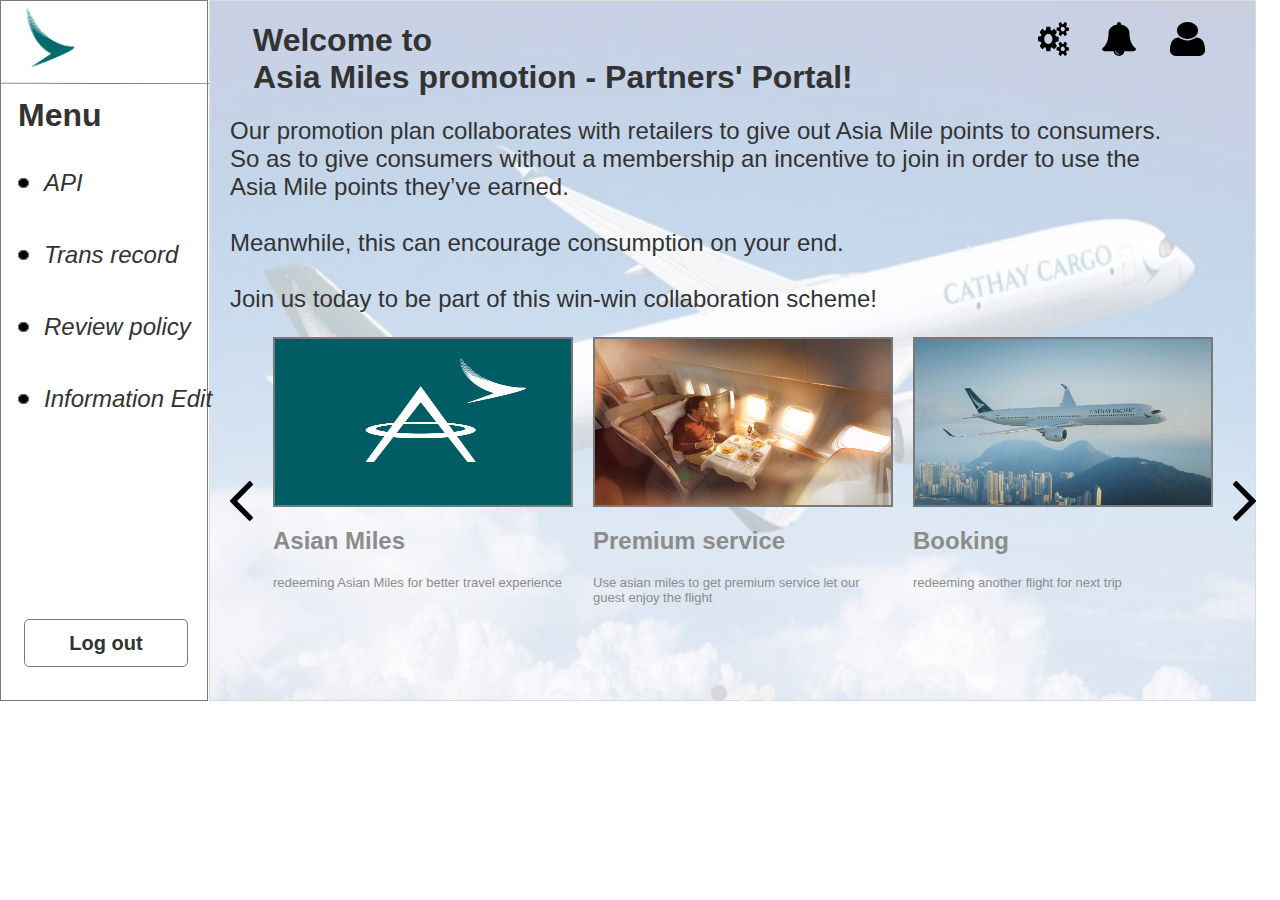
==== commit 88beacb8: "initial" ====
--- a/src/home_page.html
+++ b/src/home_page.html
@@ -48,262 +48,270 @@
   <body>
     <div id="base" class="">
 
+      <!-- Unnamed (Rectangle) -->
+      <div id="u17" class="ax_default box_1">
+        <div id="u17_div" class=""></div>
+        <div id="u17_text" class="text " style="display:none; visibility: hidden">
+          <p></p>
+        </div>
+      </div>
+
       <!-- Unnamed (menu) -->
 
       <!-- Unnamed (Rectangle) -->
-      <div id="u18" class="ax_default box_1">
-        <div id="u18_div" class=""></div>
-        <div id="u18_text" class="text " style="display:none; visibility: hidden">
-          <p></p>
-        </div>
-      </div>
-
-      <!-- Unnamed (Rectangle) -->
-      <div id="u19" class="ax_default heading_1">
+      <div id="u19" class="ax_default box_1">
         <div id="u19_div" class=""></div>
-        <div id="u19_text" class="text ">
-          <p><span>Menu</span></p>
-        </div>
-      </div>
-
-      <!-- Unnamed (Rectangle) -->
-      <div id="u20" class="ax_default heading_2">
+        <div id="u19_text" class="text " style="display:none; visibility: hidden">
+          <p></p>
+        </div>
+      </div>
+
+      <!-- Unnamed (Rectangle) -->
+      <div id="u20" class="ax_default heading_1">
         <div id="u20_div" class=""></div>
         <div id="u20_text" class="text ">
+          <p><span>Menu</span></p>
+        </div>
+      </div>
+
+      <!-- Unnamed (Rectangle) -->
+      <div id="u21" class="ax_default heading_2">
+        <div id="u21_div" class=""></div>
+        <div id="u21_text" class="text ">
           <p><span>API</span></p>
         </div>
       </div>
 
       <!-- Unnamed (Ellipse) -->
-      <div id="u21" class="ax_default shape">
-        <img id="u21_img" class="img " src="images/home_page/u21.svg"/>
-        <div id="u21_text" class="text " style="display:none; visibility: hidden">
-          <p></p>
-        </div>
-      </div>
-
-      <!-- Unnamed (Rectangle) -->
-      <div id="u22" class="ax_default heading_2">
-        <div id="u22_div" class=""></div>
-        <div id="u22_text" class="text ">
+      <div id="u22" class="ax_default shape">
+        <img id="u22_img" class="img " src="images/home_page/u22.svg"/>
+        <div id="u22_text" class="text " style="display:none; visibility: hidden">
+          <p></p>
+        </div>
+      </div>
+
+      <!-- Unnamed (Rectangle) -->
+      <div id="u23" class="ax_default heading_2">
+        <div id="u23_div" class=""></div>
+        <div id="u23_text" class="text ">
           <p><span>Trans record</span></p>
         </div>
       </div>
 
       <!-- Unnamed (Ellipse) -->
-      <div id="u23" class="ax_default shape">
-        <img id="u23_img" class="img " src="images/home_page/u21.svg"/>
-        <div id="u23_text" class="text " style="display:none; visibility: hidden">
-          <p></p>
-        </div>
-      </div>
-
-      <!-- Unnamed (Rectangle) -->
-      <div id="u24" class="ax_default heading_2">
-        <div id="u24_div" class=""></div>
-        <div id="u24_text" class="text ">
+      <div id="u24" class="ax_default shape">
+        <img id="u24_img" class="img " src="images/home_page/u22.svg"/>
+        <div id="u24_text" class="text " style="display:none; visibility: hidden">
+          <p></p>
+        </div>
+      </div>
+
+      <!-- Unnamed (Rectangle) -->
+      <div id="u25" class="ax_default heading_2">
+        <div id="u25_div" class=""></div>
+        <div id="u25_text" class="text ">
           <p><span>Review policy</span></p>
         </div>
       </div>
 
       <!-- Unnamed (Ellipse) -->
-      <div id="u25" class="ax_default shape">
-        <img id="u25_img" class="img " src="images/home_page/u21.svg"/>
-        <div id="u25_text" class="text " style="display:none; visibility: hidden">
-          <p></p>
-        </div>
-      </div>
-
-      <!-- Unnamed (Rectangle) -->
-      <div id="u26" class="ax_default heading_2">
-        <div id="u26_div" class=""></div>
-        <div id="u26_text" class="text ">
+      <div id="u26" class="ax_default shape">
+        <img id="u26_img" class="img " src="images/home_page/u22.svg"/>
+        <div id="u26_text" class="text " style="display:none; visibility: hidden">
+          <p></p>
+        </div>
+      </div>
+
+      <!-- Unnamed (Rectangle) -->
+      <div id="u27" class="ax_default heading_2">
+        <div id="u27_div" class=""></div>
+        <div id="u27_text" class="text ">
           <p><span>Information Edit</span></p>
         </div>
       </div>
 
       <!-- Unnamed (Ellipse) -->
-      <div id="u27" class="ax_default shape">
-        <img id="u27_img" class="img " src="images/home_page/u21.svg"/>
-        <div id="u27_text" class="text " style="display:none; visibility: hidden">
+      <div id="u28" class="ax_default shape">
+        <img id="u28_img" class="img " src="images/home_page/u22.svg"/>
+        <div id="u28_text" class="text " style="display:none; visibility: hidden">
           <p></p>
         </div>
       </div>
 
       <!-- Unnamed (Image) -->
-      <div id="u28" class="ax_default image">
-        <img id="u28_img" class="img " src="images/register_page/u0.png"/>
-        <div id="u28_text" class="text " style="display:none; visibility: hidden">
+      <div id="u29" class="ax_default image">
+        <img id="u29_img" class="img " src="images/register_page/u0.png"/>
+        <div id="u29_text" class="text " style="display:none; visibility: hidden">
           <p></p>
         </div>
       </div>
 
       <!-- Unnamed (Vertical Line) -->
-      <div id="u29" class="ax_default line">
-        <img id="u29_img" class="img " src="images/home_page/u29.svg"/>
-        <div id="u29_text" class="text " style="display:none; visibility: hidden">
+      <div id="u30" class="ax_default line">
+        <img id="u30_img" class="img " src="images/home_page/u30.svg"/>
+        <div id="u30_text" class="text " style="display:none; visibility: hidden">
           <p></p>
         </div>
       </div>
 
       <!-- Unnamed (Text Field) -->
-      <div id="u30" class="ax_default button">
-        <div id="u30_div" class=""></div>
-        <input id="u30_input" type="text" value="Log out" class="u30_input"/>
-      </div>
-      <div id="u17" style="display:none; visibility:hidden;"></div>
-
-      <!-- Unnamed (Rectangle) -->
-      <div id="u31" class="ax_default heading_1">
+      <div id="u31" class="ax_default button">
         <div id="u31_div" class=""></div>
-        <div id="u31_text" class="text ">
+        <input id="u31_input" type="text" value="Log out" class="u31_input"/>
+      </div>
+      <div id="u18" style="display:none; visibility:hidden;"></div>
+
+      <!-- Unnamed (Rectangle) -->
+      <div id="u32" class="ax_default heading_1">
+        <div id="u32_div" class=""></div>
+        <div id="u32_text" class="text ">
           <p><span>Welcome to </span></p><p><span>Asia Miles promotion - Partners' Portal! </span></p>
-        </div>
-      </div>
-
-      <!-- Unnamed (Rectangle) -->
-      <div id="u32" class="ax_default heading_2">
-        <div id="u32_div" class=""></div>
-        <div id="u32_text" class="text " style="display:none; visibility: hidden">
-          <p></p>
         </div>
       </div>
 
       <!-- Unnamed (Rectangle) -->
       <div id="u33" class="ax_default heading_2">
         <div id="u33_div" class=""></div>
-        <div id="u33_text" class="text ">
+        <div id="u33_text" class="text " style="display:none; visibility: hidden">
+          <p></p>
+        </div>
+      </div>
+
+      <!-- Unnamed (Rectangle) -->
+      <div id="u34" class="ax_default heading_2">
+        <div id="u34_div" class=""></div>
+        <div id="u34_text" class="text ">
           <p><span>Our promotion plan collaborates with retailers to give out Asia Mile points to consumers.</span></p><p><span>So as to give consumers without a membership an incentive to join in order to use the </span></p><p><span>Asia Mile points they’ve earned. </span></p><p><span><br></span></p><p><span>Meanwhile, this can encourage consumption on your end.</span></p><p><span><br></span></p><p><span>Join us today to be part of this win-win collaboration scheme!</span></p>
         </div>
       </div>
 
       <!-- Carousel (Group) -->
-      <div id="u34" class="ax_default" data-label="Carousel" data-left="230" data-top="337" data-width="1026" data-height="364" layer-opacity="1">
+      <div id="u35" class="ax_default" data-label="Carousel" data-left="230" data-top="337" data-width="1026" data-height="364" layer-opacity="1">
 
         <!-- Items (Dynamic Panel) -->
-        <div id="u35" class="ax_default" data-label="Items">
-          <div id="u35_state0" class="panel_state" data-label="State1" style="">
-            <div id="u35_state0_content" class="panel_state_content">
+        <div id="u36" class="ax_default" data-label="Items">
+          <div id="u36_state0" class="panel_state" data-label="State1" style="">
+            <div id="u36_state0_content" class="panel_state_content">
 
               <!-- Item 3 (Group) -->
-              <div id="u36" class="ax_default" data-label="Item 3" data-left="640" data-top="0" data-width="300" data-height="253" layer-opacity="1">
+              <div id="u37" class="ax_default" data-label="Item 3" data-left="640" data-top="0" data-width="300" data-height="253" layer-opacity="1">
 
                 <!-- Title 3 (Rectangle) -->
-                <div id="u37" class="ax_default heading_2" data-label="Title 3">
-                  <div id="u37_div" class=""></div>
-                  <div id="u37_text" class="text ">
-                    <p><span>Booking</span></p>
-                  </div>
-                </div>
-
-                <!-- Summary 3 (Rectangle) -->
-                <div id="u38" class="ax_default paragraph" data-label="Summary 3">
+                <div id="u38" class="ax_default heading_2" data-label="Title 3">
                   <div id="u38_div" class=""></div>
                   <div id="u38_text" class="text ">
+                    <p><span>Booking</span></p>
+                  </div>
+                </div>
+
+                <!-- Summary 3 (Rectangle) -->
+                <div id="u39" class="ax_default paragraph" data-label="Summary 3">
+                  <div id="u39_div" class=""></div>
+                  <div id="u39_text" class="text ">
                     <p><span>redeeming another flight for next trip</span></p>
                   </div>
                 </div>
 
                 <!-- Image 3 (Image) -->
-                <div id="u39" class="ax_default image1" data-label="Image 3">
-                  <img id="u39_img" class="img " src="images/home_page/image_3_u39.svg"/>
-                  <div id="u39_text" class="text " style="display:none; visibility: hidden">
+                <div id="u40" class="ax_default image1" data-label="Image 3">
+                  <img id="u40_img" class="img " src="images/home_page/image_3_u40.svg"/>
+                  <div id="u40_text" class="text " style="display:none; visibility: hidden">
                     <p></p>
                   </div>
                 </div>
               </div>
 
               <!-- Item 2 (Group) -->
-              <div id="u40" class="ax_default" data-label="Item 2" data-left="320" data-top="0" data-width="300" data-height="268" layer-opacity="1">
+              <div id="u41" class="ax_default" data-label="Item 2" data-left="320" data-top="0" data-width="300" data-height="268" layer-opacity="1">
 
                 <!-- Title 2 (Rectangle) -->
-                <div id="u41" class="ax_default heading_2" data-label="Title 2">
-                  <div id="u41_div" class=""></div>
-                  <div id="u41_text" class="text ">
-                    <p><span>Premium service</span></p>
-                  </div>
-                </div>
-
-                <!-- Summary 2 (Rectangle) -->
-                <div id="u42" class="ax_default paragraph" data-label="Summary 2">
+                <div id="u42" class="ax_default heading_2" data-label="Title 2">
                   <div id="u42_div" class=""></div>
                   <div id="u42_text" class="text ">
+                    <p><span>Premium service</span></p>
+                  </div>
+                </div>
+
+                <!-- Summary 2 (Rectangle) -->
+                <div id="u43" class="ax_default paragraph" data-label="Summary 2">
+                  <div id="u43_div" class=""></div>
+                  <div id="u43_text" class="text ">
                     <p><span>Use asian miles to get premium service let our guest enjoy the flight</span></p>
                   </div>
                 </div>
 
                 <!-- Image 2 (Image) -->
-                <div id="u43" class="ax_default image1" data-label="Image 2">
-                  <img id="u43_img" class="img " src="images/home_page/image_2_u43.svg"/>
-                  <div id="u43_text" class="text " style="display:none; visibility: hidden">
+                <div id="u44" class="ax_default image1" data-label="Image 2">
+                  <img id="u44_img" class="img " src="images/home_page/image_2_u44.svg"/>
+                  <div id="u44_text" class="text " style="display:none; visibility: hidden">
                     <p></p>
                   </div>
                 </div>
               </div>
 
               <!-- Item 1 (Group) -->
-              <div id="u44" class="ax_default" data-label="Item 1" data-left="0" data-top="0" data-width="300" data-height="253" layer-opacity="1">
+              <div id="u45" class="ax_default" data-label="Item 1" data-left="0" data-top="0" data-width="300" data-height="253" layer-opacity="1">
 
                 <!-- Title 1 (Rectangle) -->
-                <div id="u45" class="ax_default heading_2" data-label="Title 1">
-                  <div id="u45_div" class=""></div>
-                  <div id="u45_text" class="text ">
-                    <p><span>Asian Miles</span></p>
-                  </div>
-                </div>
-
-                <!-- Summary 1 (Rectangle) -->
-                <div id="u46" class="ax_default paragraph" data-label="Summary 1">
+                <div id="u46" class="ax_default heading_2" data-label="Title 1">
                   <div id="u46_div" class=""></div>
                   <div id="u46_text" class="text ">
+                    <p><span>Asian Miles</span></p>
+                  </div>
+                </div>
+
+                <!-- Summary 1 (Rectangle) -->
+                <div id="u47" class="ax_default paragraph" data-label="Summary 1">
+                  <div id="u47_div" class=""></div>
+                  <div id="u47_text" class="text ">
                     <p><span>redeeming Asian Miles for better travel experience</span></p>
                   </div>
                 </div>
 
                 <!-- Image 1 (Image) -->
-                <div id="u47" class="ax_default image1" data-label="Image 1">
-                  <img id="u47_img" class="img " src="images/home_page/image_1_u47.svg"/>
-                  <div id="u47_text" class="text " style="display:none; visibility: hidden">
+                <div id="u48" class="ax_default image1" data-label="Image 1">
+                  <img id="u48_img" class="img " src="images/home_page/image_1_u48.svg"/>
+                  <div id="u48_text" class="text " style="display:none; visibility: hidden">
                     <p></p>
                   </div>
                 </div>
               </div>
             </div>
           </div>
-          <div id="u35_state1" class="panel_state" data-label="State2" style="visibility: hidden;">
-            <div id="u35_state1_content" class="panel_state_content">
+          <div id="u36_state1" class="panel_state" data-label="State2" style="visibility: hidden;">
+            <div id="u36_state1_content" class="panel_state_content">
 
               <!-- Item 6 (Group) -->
-              <div id="u48" class="ax_default" data-label="Item 6" data-left="640" data-top="79" data-width="320" data-height="170" layer-opacity="1">
+              <div id="u49" class="ax_default" data-label="Item 6" data-left="640" data-top="79" data-width="320" data-height="170" layer-opacity="1">
 
                 <!-- Image 6 (Image) -->
-                <div id="u49" class="ax_default image1" data-label="Image 6">
-                  <img id="u49_img" class="img " src="images/home_page/image_6_u49.svg"/>
-                  <div id="u49_text" class="text " style="display:none; visibility: hidden">
+                <div id="u50" class="ax_default image1" data-label="Image 6">
+                  <img id="u50_img" class="img " src="images/home_page/image_6_u50.svg"/>
+                  <div id="u50_text" class="text " style="display:none; visibility: hidden">
                     <p></p>
                   </div>
                 </div>
               </div>
 
               <!-- Item 5 (Group) -->
-              <div id="u50" class="ax_default" data-label="Item 5" data-left="320" data-top="79" data-width="300" data-height="170" layer-opacity="1">
+              <div id="u51" class="ax_default" data-label="Item 5" data-left="320" data-top="79" data-width="300" data-height="170" layer-opacity="1">
 
                 <!-- Image 5 (Image) -->
-                <div id="u51" class="ax_default image1" data-label="Image 5">
-                  <img id="u51_img" class="img " src="images/home_page/image_5_u51.svg"/>
-                  <div id="u51_text" class="text " style="display:none; visibility: hidden">
+                <div id="u52" class="ax_default image1" data-label="Image 5">
+                  <img id="u52_img" class="img " src="images/home_page/image_5_u52.svg"/>
+                  <div id="u52_text" class="text " style="display:none; visibility: hidden">
                     <p></p>
                   </div>
                 </div>
               </div>
 
               <!-- Item 4 (Group) -->
-              <div id="u52" class="ax_default" data-label="Item 4" data-left="0" data-top="79" data-width="300" data-height="170" layer-opacity="1">
+              <div id="u53" class="ax_default" data-label="Item 4" data-left="0" data-top="79" data-width="300" data-height="170" layer-opacity="1">
 
                 <!-- Image 4 (Image) -->
-                <div id="u53" class="ax_default image1" data-label="Image 4">
-                  <img id="u53_img" class="img " src="images/home_page/image_4_u53.svg"/>
-                  <div id="u53_text" class="text " style="display:none; visibility: hidden">
+                <div id="u54" class="ax_default image1" data-label="Image 4">
+                  <img id="u54_img" class="img " src="images/home_page/image_4_u54.svg"/>
+                  <div id="u54_text" class="text " style="display:none; visibility: hidden">
                     <p></p>
                   </div>
                 </div>
@@ -313,93 +321,93 @@
         </div>
 
         <!-- Indicator Dots (Dynamic Panel) -->
-        <div id="u54" class="ax_default" data-label="Indicator Dots">
-          <div id="u54_state0" class="panel_state" data-label="State1" style="">
-            <div id="u54_state0_content" class="panel_state_content">
+        <div id="u55" class="ax_default" data-label="Indicator Dots">
+          <div id="u55_state0" class="panel_state" data-label="State1" style="">
+            <div id="u55_state0_content" class="panel_state_content">
 
               <!-- Dot 3 (Ellipse) -->
-              <div id="u55" class="ax_default ellipse" data-label="Dot 3" selectiongroup="My Carousel Indicators">
-                <img id="u55_img" class="img " src="images/home_page/dot_3_u55.svg"/>
-                <div id="u55_text" class="text " style="display:none; visibility: hidden">
-                  <p></p>
-                </div>
-              </div>
-
-              <!-- Dot 2 (Ellipse) -->
-              <div id="u56" class="ax_default ellipse" data-label="Dot 2" selectiongroup="My Carousel Indicators">
-                <img id="u56_img" class="img " src="images/home_page/dot_3_u55.svg"/>
+              <div id="u56" class="ax_default ellipse" data-label="Dot 3" selectiongroup="My Carousel Indicators">
+                <img id="u56_img" class="img " src="images/home_page/dot_3_u56.svg"/>
                 <div id="u56_text" class="text " style="display:none; visibility: hidden">
                   <p></p>
                 </div>
               </div>
 
-              <!-- Dot 1 (Ellipse) -->
-              <div id="u57" class="ax_default ellipse selected" data-label="Dot 1" selectiongroup="My Carousel Indicators">
-                <img id="u57_img" class="img " src="images/home_page/dot_1_u57.svg"/>
+              <!-- Dot 2 (Ellipse) -->
+              <div id="u57" class="ax_default ellipse" data-label="Dot 2" selectiongroup="My Carousel Indicators">
+                <img id="u57_img" class="img " src="images/home_page/dot_3_u56.svg"/>
                 <div id="u57_text" class="text " style="display:none; visibility: hidden">
                   <p></p>
                 </div>
               </div>
+
+              <!-- Dot 1 (Ellipse) -->
+              <div id="u58" class="ax_default ellipse selected" data-label="Dot 1" selectiongroup="My Carousel Indicators">
+                <img id="u58_img" class="img " src="images/home_page/dot_1_u58.svg"/>
+                <div id="u58_text" class="text " style="display:none; visibility: hidden">
+                  <p></p>
+                </div>
+              </div>
             </div>
           </div>
-          <div id="u54_state1" class="panel_state" data-label="State2" style="visibility: hidden;">
-            <div id="u54_state1_content" class="panel_state_content">
+          <div id="u55_state1" class="panel_state" data-label="State2" style="visibility: hidden;">
+            <div id="u55_state1_content" class="panel_state_content">
 
               <!-- Indicator Dots (Group) -->
-              <div id="u58" class="ax_default" data-label="Indicator Dots" data-left="0" data-top="0" data-width="64" data-height="16" layer-opacity="1">
+              <div id="u59" class="ax_default" data-label="Indicator Dots" data-left="0" data-top="0" data-width="64" data-height="16" layer-opacity="1">
 
                 <!-- Dot 3 (Ellipse) -->
-                <div id="u59" class="ax_default ellipse" data-label="Dot 3" selectiongroup="My Carousel Indicators">
-                  <img id="u59_img" class="img " src="images/home_page/dot_3_u55.svg"/>
-                  <div id="u59_text" class="text " style="display:none; visibility: hidden">
+                <div id="u60" class="ax_default ellipse" data-label="Dot 3" selectiongroup="My Carousel Indicators">
+                  <img id="u60_img" class="img " src="images/home_page/dot_3_u56.svg"/>
+                  <div id="u60_text" class="text " style="display:none; visibility: hidden">
                     <p></p>
                   </div>
                 </div>
 
                 <!-- Dot 2 (Ellipse) -->
-                <div id="u60" class="ax_default ellipse" data-label="Dot 2" selectiongroup="My Carousel Indicators">
-                  <img id="u60_img" class="img " src="images/home_page/dot_1_u57.svg"/>
-                  <div id="u60_text" class="text " style="display:none; visibility: hidden">
+                <div id="u61" class="ax_default ellipse" data-label="Dot 2" selectiongroup="My Carousel Indicators">
+                  <img id="u61_img" class="img " src="images/home_page/dot_1_u58.svg"/>
+                  <div id="u61_text" class="text " style="display:none; visibility: hidden">
                     <p></p>
                   </div>
                 </div>
 
                 <!-- Dot 1 (Ellipse) -->
-                <div id="u61" class="ax_default ellipse selected" data-label="Dot 1" selectiongroup="My Carousel Indicators">
-                  <img id="u61_img" class="img " src="images/home_page/dot_3_u55.svg"/>
-                  <div id="u61_text" class="text " style="display:none; visibility: hidden">
+                <div id="u62" class="ax_default ellipse selected" data-label="Dot 1" selectiongroup="My Carousel Indicators">
+                  <img id="u62_img" class="img " src="images/home_page/dot_3_u56.svg"/>
+                  <div id="u62_text" class="text " style="display:none; visibility: hidden">
                     <p></p>
                   </div>
                 </div>
               </div>
             </div>
           </div>
-          <div id="u54_state2" class="panel_state" data-label="State3" style="visibility: hidden;">
-            <div id="u54_state2_content" class="panel_state_content">
+          <div id="u55_state2" class="panel_state" data-label="State3" style="visibility: hidden;">
+            <div id="u55_state2_content" class="panel_state_content">
 
               <!-- Indicator Dots (Group) -->
-              <div id="u62" class="ax_default" data-label="Indicator Dots" data-left="0" data-top="0" data-width="64" data-height="16" layer-opacity="1">
+              <div id="u63" class="ax_default" data-label="Indicator Dots" data-left="0" data-top="0" data-width="64" data-height="16" layer-opacity="1">
 
                 <!-- Dot 3 (Ellipse) -->
-                <div id="u63" class="ax_default ellipse" data-label="Dot 3" selectiongroup="My Carousel Indicators">
-                  <img id="u63_img" class="img " src="images/home_page/dot_1_u57.svg"/>
-                  <div id="u63_text" class="text " style="display:none; visibility: hidden">
+                <div id="u64" class="ax_default ellipse" data-label="Dot 3" selectiongroup="My Carousel Indicators">
+                  <img id="u64_img" class="img " src="images/home_page/dot_1_u58.svg"/>
+                  <div id="u64_text" class="text " style="display:none; visibility: hidden">
                     <p></p>
                   </div>
                 </div>
 
                 <!-- Dot 2 (Ellipse) -->
-                <div id="u64" class="ax_default ellipse" data-label="Dot 2" selectiongroup="My Carousel Indicators">
-                  <img id="u64_img" class="img " src="images/home_page/dot_3_u55.svg"/>
-                  <div id="u64_text" class="text " style="display:none; visibility: hidden">
+                <div id="u65" class="ax_default ellipse" data-label="Dot 2" selectiongroup="My Carousel Indicators">
+                  <img id="u65_img" class="img " src="images/home_page/dot_3_u56.svg"/>
+                  <div id="u65_text" class="text " style="display:none; visibility: hidden">
                     <p></p>
                   </div>
                 </div>
 
                 <!-- Dot 1 (Ellipse) -->
-                <div id="u65" class="ax_default ellipse selected" data-label="Dot 1" selectiongroup="My Carousel Indicators">
-                  <img id="u65_img" class="img " src="images/home_page/dot_3_u55.svg"/>
-                  <div id="u65_text" class="text " style="display:none; visibility: hidden">
+                <div id="u66" class="ax_default ellipse selected" data-label="Dot 1" selectiongroup="My Carousel Indicators">
+                  <img id="u66_img" class="img " src="images/home_page/dot_3_u56.svg"/>
+                  <div id="u66_text" class="text " style="display:none; visibility: hidden">
                     <p></p>
                   </div>
                 </div>
@@ -409,33 +417,25 @@
         </div>
 
         <!-- Right Arrow (Shape) -->
-        <div id="u66" class="ax_default icon" data-label="Right Arrow">
-          <img id="u66_img" class="img " src="images/home_page/right_arrow_u66.svg"/>
-          <div id="u66_text" class="text " style="display:none; visibility: hidden">
-            <p></p>
-          </div>
-        </div>
-
-        <!-- Left Arrow (Shape) -->
-        <div id="u67" class="ax_default icon" data-label="Left Arrow">
-          <img id="u67_img" class="img " src="images/home_page/left_arrow_u67.svg"/>
+        <div id="u67" class="ax_default icon" data-label="Right Arrow">
+          <img id="u67_img" class="img " src="images/home_page/right_arrow_u67.svg"/>
           <div id="u67_text" class="text " style="display:none; visibility: hidden">
             <p></p>
           </div>
         </div>
+
+        <!-- Left Arrow (Shape) -->
+        <div id="u68" class="ax_default icon" data-label="Left Arrow">
+          <img id="u68_img" class="img " src="images/home_page/left_arrow_u68.svg"/>
+          <div id="u68_text" class="text " style="display:none; visibility: hidden">
+            <p></p>
+          </div>
+        </div>
       </div>
 
       <!-- Unnamed (setting) -->
 
       <!-- Unnamed (setting) -->
-
-      <!-- Unnamed (Shape) -->
-      <div id="u70" class="ax_default icon">
-        <img id="u70_img" class="img " src="images/home_page/u70.svg"/>
-        <div id="u70_text" class="text " style="display:none; visibility: hidden">
-          <p></p>
-        </div>
-      </div>
 
       <!-- Unnamed (Shape) -->
       <div id="u71" class="ax_default icon">
@@ -452,8 +452,16 @@
           <p></p>
         </div>
       </div>
+
+      <!-- Unnamed (Shape) -->
+      <div id="u73" class="ax_default icon">
+        <img id="u73_img" class="img " src="images/home_page/u73.svg"/>
+        <div id="u73_text" class="text " style="display:none; visibility: hidden">
+          <p></p>
+        </div>
+      </div>
+      <div id="u70" style="display:none; visibility:hidden;"></div>
       <div id="u69" style="display:none; visibility:hidden;"></div>
-      <div id="u68" style="display:none; visibility:hidden;"></div>
     </div>
     <script src="resources/scripts/axure/ios.js"></script>
   </body>
--- a/src/files/home_page/styles.css
+++ b/src/files/home_page/styles.css
@@ -16,15 +16,19 @@
   position:absolute;
   z-index:0;
 }
-#u18_div {
-  border-width:0px;
-  position:absolute;
-  left:0px;
-  top:0px;
-  width:208px;
+#u17_div {
+  border-width:0px;
+  position:absolute;
+  left:0px;
+  top:0px;
+  width:1047px;
   height:701px;
   background:inherit;
   background-color:rgba(255, 255, 255, 1);
+  background-image:url('../../images/home_page/u17_div.jpg');
+  background-repeat:no-repeat;
+  background-size:1047px 701px;
+  background-position: left top;
   box-sizing:border-box;
   border-width:1px;
   border-style:solid;
@@ -34,29 +38,70 @@
   -webkit-box-shadow:none;
   box-shadow:none;
 }
-#u18 {
+#u17 {
+  border-width:0px;
+  position:absolute;
+  left:209px;
+  top:0px;
+  width:1047px;
+  height:701px;
+  display:flex;
+  opacity:0.26;
+}
+#u17 .text {
+  position:absolute;
+  align-self:center;
+  padding:2px 2px 2px 2px;
+  box-sizing:border-box;
+  width:100%;
+}
+#u17_text {
+  border-width:0px;
+  word-wrap:break-word;
+  text-transform:none;
+  visibility:hidden;
+}
+#u19_div {
   border-width:0px;
   position:absolute;
   left:0px;
   top:0px;
   width:208px;
   height:701px;
-  display:flex;
-}
-#u18 .text {
-  position:absolute;
-  align-self:center;
-  padding:2px 2px 2px 2px;
-  box-sizing:border-box;
-  width:100%;
-}
-#u18_text {
-  border-width:0px;
-  word-wrap:break-word;
-  text-transform:none;
-  visibility:hidden;
-}
-#u19_div {
+  background:inherit;
+  background-color:rgba(255, 255, 255, 1);
+  box-sizing:border-box;
+  border-width:1px;
+  border-style:solid;
+  border-color:rgba(121, 121, 121, 1);
+  border-radius:0px;
+  -moz-box-shadow:none;
+  -webkit-box-shadow:none;
+  box-shadow:none;
+}
+#u19 {
+  border-width:0px;
+  position:absolute;
+  left:0px;
+  top:0px;
+  width:208px;
+  height:701px;
+  display:flex;
+}
+#u19 .text {
+  position:absolute;
+  align-self:center;
+  padding:2px 2px 2px 2px;
+  box-sizing:border-box;
+  width:100%;
+}
+#u19_text {
+  border-width:0px;
+  word-wrap:break-word;
+  text-transform:none;
+  visibility:hidden;
+}
+#u20_div {
   border-width:0px;
   position:absolute;
   left:0px;
@@ -74,7 +119,7 @@
   font-weight:700;
   font-style:normal;
 }
-#u19 {
+#u20 {
   border-width:0px;
   position:absolute;
   left:18px;
@@ -86,19 +131,19 @@
   font-weight:700;
   font-style:normal;
 }
-#u19 .text {
+#u20 .text {
   position:absolute;
   align-self:flex-start;
   padding:0px 0px 0px 0px;
   box-sizing:border-box;
   width:100%;
 }
-#u19_text {
+#u20_text {
   border-width:0px;
   white-space:nowrap;
   text-transform:none;
 }
-#u20_div {
+#u21_div {
   border-width:0px;
   position:absolute;
   left:0px;
@@ -116,7 +161,7 @@
   font-weight:400;
   font-style:italic;
 }
-#u20 {
+#u21 {
   border-width:0px;
   position:absolute;
   left:44px;
@@ -128,19 +173,19 @@
   font-weight:400;
   font-style:italic;
 }
-#u20 .text {
+#u21 .text {
   position:absolute;
   align-self:flex-start;
   padding:0px 0px 0px 0px;
   box-sizing:border-box;
   width:100%;
 }
-#u20_text {
+#u21_text {
   border-width:0px;
   white-space:nowrap;
   text-transform:none;
 }
-#u21_img {
+#u22_img {
   border-width:0px;
   position:absolute;
   left:0px;
@@ -148,7 +193,7 @@
   width:11px;
   height:10px;
 }
-#u21 {
+#u22 {
   border-width:0px;
   position:absolute;
   left:18px;
@@ -157,20 +202,20 @@
   height:10px;
   display:flex;
 }
-#u21 .text {
-  position:absolute;
-  align-self:center;
-  padding:2px 2px 2px 2px;
-  box-sizing:border-box;
-  width:100%;
-}
-#u21_text {
-  border-width:0px;
-  word-wrap:break-word;
-  text-transform:none;
-  visibility:hidden;
-}
-#u22_div {
+#u22 .text {
+  position:absolute;
+  align-self:center;
+  padding:2px 2px 2px 2px;
+  box-sizing:border-box;
+  width:100%;
+}
+#u22_text {
+  border-width:0px;
+  word-wrap:break-word;
+  text-transform:none;
+  visibility:hidden;
+}
+#u23_div {
   border-width:0px;
   position:absolute;
   left:0px;
@@ -188,7 +233,7 @@
   font-weight:400;
   font-style:italic;
 }
-#u22 {
+#u23 {
   border-width:0px;
   position:absolute;
   left:44px;
@@ -200,19 +245,19 @@
   font-weight:400;
   font-style:italic;
 }
-#u22 .text {
+#u23 .text {
   position:absolute;
   align-self:flex-start;
   padding:0px 0px 0px 0px;
   box-sizing:border-box;
   width:100%;
 }
-#u22_text {
+#u23_text {
   border-width:0px;
   white-space:nowrap;
   text-transform:none;
 }
-#u23_img {
+#u24_img {
   border-width:0px;
   position:absolute;
   left:0px;
@@ -220,7 +265,7 @@
   width:11px;
   height:10px;
 }
-#u23 {
+#u24 {
   border-width:0px;
   position:absolute;
   left:18px;
@@ -229,20 +274,20 @@
   height:10px;
   display:flex;
 }
-#u23 .text {
-  position:absolute;
-  align-self:center;
-  padding:2px 2px 2px 2px;
-  box-sizing:border-box;
-  width:100%;
-}
-#u23_text {
-  border-width:0px;
-  word-wrap:break-word;
-  text-transform:none;
-  visibility:hidden;
-}
-#u24_div {
+#u24 .text {
+  position:absolute;
+  align-self:center;
+  padding:2px 2px 2px 2px;
+  box-sizing:border-box;
+  width:100%;
+}
+#u24_text {
+  border-width:0px;
+  word-wrap:break-word;
+  text-transform:none;
+  visibility:hidden;
+}
+#u25_div {
   border-width:0px;
   position:absolute;
   left:0px;
@@ -260,7 +305,7 @@
   font-weight:400;
   font-style:italic;
 }
-#u24 {
+#u25 {
   border-width:0px;
   position:absolute;
   left:44px;
@@ -272,19 +317,19 @@
   font-weight:400;
   font-style:italic;
 }
-#u24 .text {
+#u25 .text {
   position:absolute;
   align-self:flex-start;
   padding:0px 0px 0px 0px;
   box-sizing:border-box;
   width:100%;
 }
-#u24_text {
+#u25_text {
   border-width:0px;
   white-space:nowrap;
   text-transform:none;
 }
-#u25_img {
+#u26_img {
   border-width:0px;
   position:absolute;
   left:0px;
@@ -292,7 +337,7 @@
   width:11px;
   height:10px;
 }
-#u25 {
+#u26 {
   border-width:0px;
   position:absolute;
   left:18px;
@@ -301,20 +346,20 @@
   height:10px;
   display:flex;
 }
-#u25 .text {
-  position:absolute;
-  align-self:center;
-  padding:2px 2px 2px 2px;
-  box-sizing:border-box;
-  width:100%;
-}
-#u25_text {
-  border-width:0px;
-  word-wrap:break-word;
-  text-transform:none;
-  visibility:hidden;
-}
-#u26_div {
+#u26 .text {
+  position:absolute;
+  align-self:center;
+  padding:2px 2px 2px 2px;
+  box-sizing:border-box;
+  width:100%;
+}
+#u26_text {
+  border-width:0px;
+  word-wrap:break-word;
+  text-transform:none;
+  visibility:hidden;
+}
+#u27_div {
   border-width:0px;
   position:absolute;
   left:0px;
@@ -332,7 +377,7 @@
   font-weight:400;
   font-style:italic;
 }
-#u26 {
+#u27 {
   border-width:0px;
   position:absolute;
   left:44px;
@@ -344,19 +389,19 @@
   font-weight:400;
   font-style:italic;
 }
-#u26 .text {
+#u27 .text {
   position:absolute;
   align-self:flex-start;
   padding:0px 0px 0px 0px;
   box-sizing:border-box;
   width:100%;
 }
-#u26_text {
+#u27_text {
   border-width:0px;
   white-space:nowrap;
   text-transform:none;
 }
-#u27_img {
+#u28_img {
   border-width:0px;
   position:absolute;
   left:0px;
@@ -364,7 +409,7 @@
   width:11px;
   height:10px;
 }
-#u27 {
+#u28 {
   border-width:0px;
   position:absolute;
   left:18px;
@@ -373,20 +418,20 @@
   height:10px;
   display:flex;
 }
-#u27 .text {
-  position:absolute;
-  align-self:center;
-  padding:2px 2px 2px 2px;
-  box-sizing:border-box;
-  width:100%;
-}
-#u27_text {
-  border-width:0px;
-  word-wrap:break-word;
-  text-transform:none;
-  visibility:hidden;
-}
-#u28_img {
+#u28 .text {
+  position:absolute;
+  align-self:center;
+  padding:2px 2px 2px 2px;
+  box-sizing:border-box;
+  width:100%;
+}
+#u28_text {
+  border-width:0px;
+  word-wrap:break-word;
+  text-transform:none;
+  visibility:hidden;
+}
+#u29_img {
   border-width:0px;
   position:absolute;
   left:0px;
@@ -394,7 +439,7 @@
   width:68px;
   height:70px;
 }
-#u28 {
+#u29 {
   border-width:0px;
   position:absolute;
   left:18px;
@@ -403,20 +448,20 @@
   height:70px;
   display:flex;
 }
-#u28 .text {
-  position:absolute;
-  align-self:center;
-  padding:2px 2px 2px 2px;
-  box-sizing:border-box;
-  width:100%;
-}
-#u28_text {
-  border-width:0px;
-  word-wrap:break-word;
-  text-transform:none;
-  visibility:hidden;
-}
-#u29_img {
+#u29 .text {
+  position:absolute;
+  align-self:center;
+  padding:2px 2px 2px 2px;
+  box-sizing:border-box;
+  width:100%;
+}
+#u29_text {
+  border-width:0px;
+  word-wrap:break-word;
+  text-transform:none;
+  visibility:hidden;
+}
+#u30_img {
   border-width:0px;
   position:absolute;
   left:0px;
@@ -424,7 +469,7 @@
   width:2px;
   height:210px;
 }
-#u29 {
+#u30 {
   border-width:0px;
   position:absolute;
   left:104px;
@@ -437,20 +482,20 @@
   -ms-transform:rotate(-89.90587347629506deg);
   transform:rotate(-89.90587347629506deg);
 }
-#u29 .text {
-  position:absolute;
-  align-self:center;
-  padding:2px 2px 2px 2px;
-  box-sizing:border-box;
-  width:100%;
-}
-#u29_text {
-  border-width:0px;
-  word-wrap:break-word;
-  text-transform:none;
-  visibility:hidden;
-}
-#u30_input {
+#u30 .text {
+  position:absolute;
+  align-self:center;
+  padding:2px 2px 2px 2px;
+  box-sizing:border-box;
+  width:100%;
+}
+#u30_text {
+  border-width:0px;
+  word-wrap:break-word;
+  text-transform:none;
+  visibility:hidden;
+}
+#u31_input {
   position:absolute;
   left:0px;
   top:0px;
@@ -469,7 +514,7 @@
   background-color:transparent;
   border-color:transparent;
 }
-#u30_input.hint {
+#u31_input.hint {
   position:absolute;
   left:0px;
   top:0px;
@@ -488,7 +533,7 @@
   background-color:transparent;
   border-color:transparent;
 }
-#u30_input.disabled {
+#u31_input.disabled {
   position:absolute;
   left:0px;
   top:0px;
@@ -507,7 +552,7 @@
   background-color:transparent;
   border-color:transparent;
 }
-#u30_input.hint.disabled {
+#u31_input.hint.disabled {
   position:absolute;
   left:0px;
   top:0px;
@@ -526,7 +571,7 @@
   background-color:transparent;
   border-color:transparent;
 }
-#u30_div {
+#u31_div {
   border-width:0px;
   position:absolute;
   left:0px;
@@ -548,7 +593,7 @@
   font-style:normal;
   font-size:20px;
 }
-#u30 {
+#u31 {
   border-width:0px;
   position:absolute;
   left:24px;
@@ -561,14 +606,14 @@
   font-style:normal;
   font-size:20px;
 }
-#u30 .text {
-  position:absolute;
-  align-self:center;
-  padding:2px 2px 2px 2px;
-  box-sizing:border-box;
-  width:100%;
-}
-#u30_div.hint {
+#u31 .text {
+  position:absolute;
+  align-self:center;
+  padding:2px 2px 2px 2px;
+  box-sizing:border-box;
+  width:100%;
+}
+#u31_div.hint {
   border-width:0px;
   position:absolute;
   left:0px;
@@ -590,9 +635,9 @@
   font-style:normal;
   font-size:20px;
 }
-#u30.hint {
-}
-#u30_div.disabled {
+#u31.hint {
+}
+#u31_div.disabled {
   border-width:0px;
   position:absolute;
   left:0px;
@@ -614,9 +659,9 @@
   font-style:normal;
   font-size:20px;
 }
-#u30.disabled {
-}
-#u30_div.hint.disabled {
+#u31.disabled {
+}
+#u31_div.hint.disabled {
   border-width:0px;
   position:absolute;
   left:0px;
@@ -638,9 +683,9 @@
   font-style:normal;
   font-size:20px;
 }
-#u30.hint.disabled {
-}
-#u31_div {
+#u31.hint.disabled {
+}
+#u32_div {
   border-width:0px;
   position:absolute;
   left:0px;
@@ -658,7 +703,7 @@
   font-weight:700;
   font-style:normal;
 }
-#u31 {
+#u32 {
   border-width:0px;
   position:absolute;
   left:253px;
@@ -670,19 +715,19 @@
   font-weight:700;
   font-style:normal;
 }
-#u31 .text {
+#u32 .text {
   position:absolute;
   align-self:flex-start;
   padding:0px 0px 0px 0px;
   box-sizing:border-box;
   width:100%;
 }
-#u31_text {
+#u32_text {
   border-width:0px;
   white-space:nowrap;
   text-transform:none;
 }
-#u32_div {
+#u33_div {
   border-width:0px;
   position:absolute;
   left:0px;
@@ -700,7 +745,7 @@
   font-weight:700;
   font-style:normal;
 }
-#u32 {
+#u33 {
   border-width:0px;
   position:absolute;
   left:253px;
@@ -712,20 +757,20 @@
   font-weight:700;
   font-style:normal;
 }
-#u32 .text {
+#u33 .text {
   position:absolute;
   align-self:flex-start;
   padding:0px 0px 0px 0px;
   box-sizing:border-box;
   width:100%;
 }
-#u32_text {
+#u33_text {
   border-width:0px;
   white-space:nowrap;
   text-transform:none;
   visibility:hidden;
 }
-#u33_div {
+#u34_div {
   border-width:0px;
   position:absolute;
   left:0px;
@@ -745,7 +790,7 @@
   text-align:justify;
   text-justify:inter-word;
 }
-#u33 {
+#u34 {
   border-width:0px;
   position:absolute;
   left:230px;
@@ -759,19 +804,19 @@
   text-align:justify;
   text-justify:inter-word;
 }
-#u33 .text {
+#u34 .text {
   position:absolute;
   align-self:flex-start;
   padding:0px 0px 0px 0px;
   box-sizing:border-box;
   width:100%;
 }
-#u33_text {
-  border-width:0px;
-  word-wrap:break-word;
-  text-transform:none;
-}
-#u34 {
+#u34_text {
+  border-width:0px;
+  word-wrap:break-word;
+  text-transform:none;
+}
+#u35 {
   border-width:0px;
   position:absolute;
   left:0px;
@@ -779,13 +824,13 @@
   width:0px;
   height:0px;
 }
-#u35 {
+#u36 {
   position:absolute;
   left:273px;
   top:337px;
   touch-action:pan-y;
 }
-#u35_state0 {
+#u36_state0 {
   position:relative;
   left:0px;
   top:0px;
@@ -798,7 +843,7 @@
   -webkit-box-shadow:none;
   box-shadow:none;
 }
-#u35_state0_content {
+#u36_state0_content {
   border-width:0px;
   position:absolute;
   left:0px;
@@ -806,7 +851,7 @@
   width:1px;
   height:1px;
 }
-#u36 {
+#u37 {
   border-width:0px;
   position:absolute;
   left:0px;
@@ -814,7 +859,7 @@
   width:0px;
   height:0px;
 }
-#u37_div {
+#u38_div {
   border-width:0px;
   position:absolute;
   left:0px;
@@ -833,7 +878,7 @@
   font-style:normal;
   color:#8C8C8C;
 }
-#u37 {
+#u38 {
   border-width:0px;
   position:absolute;
   left:640px;
@@ -846,19 +891,19 @@
   font-style:normal;
   color:#8C8C8C;
 }
-#u37 .text {
+#u38 .text {
   position:absolute;
   align-self:flex-start;
   padding:0px 0px 0px 0px;
   box-sizing:border-box;
   width:100%;
 }
-#u37_text {
+#u38_text {
   border-width:0px;
   white-space:nowrap;
   text-transform:none;
 }
-#u38_div {
+#u39_div {
   border-width:0px;
   position:absolute;
   left:0px;
@@ -874,7 +919,7 @@
   box-shadow:none;
   color:#8C8C8C;
 }
-#u38 {
+#u39 {
   border-width:0px;
   position:absolute;
   left:640px;
@@ -884,19 +929,19 @@
   display:flex;
   color:#8C8C8C;
 }
-#u38 .text {
+#u39 .text {
   position:absolute;
   align-self:flex-start;
   padding:0px 0px 0px 0px;
   box-sizing:border-box;
   width:100%;
 }
-#u38_text {
-  border-width:0px;
-  word-wrap:break-word;
-  text-transform:none;
-}
-#u39_img {
+#u39_text {
+  border-width:0px;
+  word-wrap:break-word;
+  text-transform:none;
+}
+#u40_img {
   border-width:0px;
   position:absolute;
   left:0px;
@@ -904,7 +949,7 @@
   width:300px;
   height:170px;
 }
-#u39 {
+#u40 {
   border-width:0px;
   position:absolute;
   left:640px;
@@ -913,20 +958,20 @@
   height:170px;
   display:flex;
 }
-#u39 .text {
-  position:absolute;
-  align-self:center;
-  padding:2px 2px 2px 2px;
-  box-sizing:border-box;
-  width:100%;
-}
-#u39_text {
-  border-width:0px;
-  word-wrap:break-word;
-  text-transform:none;
-  visibility:hidden;
-}
-#u40 {
+#u40 .text {
+  position:absolute;
+  align-self:center;
+  padding:2px 2px 2px 2px;
+  box-sizing:border-box;
+  width:100%;
+}
+#u40_text {
+  border-width:0px;
+  word-wrap:break-word;
+  text-transform:none;
+  visibility:hidden;
+}
+#u41 {
   border-width:0px;
   position:absolute;
   left:0px;
@@ -934,7 +979,7 @@
   width:0px;
   height:0px;
 }
-#u41_div {
+#u42_div {
   border-width:0px;
   position:absolute;
   left:0px;
@@ -953,7 +998,7 @@
   font-style:normal;
   color:#8C8C8C;
 }
-#u41 {
+#u42 {
   border-width:0px;
   position:absolute;
   left:320px;
@@ -966,19 +1011,19 @@
   font-style:normal;
   color:#8C8C8C;
 }
-#u41 .text {
+#u42 .text {
   position:absolute;
   align-self:flex-start;
   padding:0px 0px 0px 0px;
   box-sizing:border-box;
   width:100%;
 }
-#u41_text {
+#u42_text {
   border-width:0px;
   white-space:nowrap;
   text-transform:none;
 }
-#u42_div {
+#u43_div {
   border-width:0px;
   position:absolute;
   left:0px;
@@ -994,7 +1039,7 @@
   box-shadow:none;
   color:#8C8C8C;
 }
-#u42 {
+#u43 {
   border-width:0px;
   position:absolute;
   left:320px;
@@ -1004,19 +1049,19 @@
   display:flex;
   color:#8C8C8C;
 }
-#u42 .text {
+#u43 .text {
   position:absolute;
   align-self:flex-start;
   padding:0px 0px 0px 0px;
   box-sizing:border-box;
   width:100%;
 }
-#u42_text {
-  border-width:0px;
-  word-wrap:break-word;
-  text-transform:none;
-}
-#u43_img {
+#u43_text {
+  border-width:0px;
+  word-wrap:break-word;
+  text-transform:none;
+}
+#u44_img {
   border-width:0px;
   position:absolute;
   left:0px;
@@ -1024,7 +1069,7 @@
   width:300px;
   height:170px;
 }
-#u43 {
+#u44 {
   border-width:0px;
   position:absolute;
   left:320px;
@@ -1033,20 +1078,20 @@
   height:170px;
   display:flex;
 }
-#u43 .text {
-  position:absolute;
-  align-self:center;
-  padding:2px 2px 2px 2px;
-  box-sizing:border-box;
-  width:100%;
-}
-#u43_text {
-  border-width:0px;
-  word-wrap:break-word;
-  text-transform:none;
-  visibility:hidden;
-}
-#u44 {
+#u44 .text {
+  position:absolute;
+  align-self:center;
+  padding:2px 2px 2px 2px;
+  box-sizing:border-box;
+  width:100%;
+}
+#u44_text {
+  border-width:0px;
+  word-wrap:break-word;
+  text-transform:none;
+  visibility:hidden;
+}
+#u45 {
   border-width:0px;
   position:absolute;
   left:0px;
@@ -1054,7 +1099,7 @@
   width:0px;
   height:0px;
 }
-#u45_div {
+#u46_div {
   border-width:0px;
   position:absolute;
   left:0px;
@@ -1073,7 +1118,7 @@
   font-style:normal;
   color:#8C8C8C;
 }
-#u45 {
+#u46 {
   border-width:0px;
   position:absolute;
   left:0px;
@@ -1086,19 +1131,19 @@
   font-style:normal;
   color:#8C8C8C;
 }
-#u45 .text {
+#u46 .text {
   position:absolute;
   align-self:flex-start;
   padding:0px 0px 0px 0px;
   box-sizing:border-box;
   width:100%;
 }
-#u45_text {
+#u46_text {
   border-width:0px;
   white-space:nowrap;
   text-transform:none;
 }
-#u46_div {
+#u47_div {
   border-width:0px;
   position:absolute;
   left:0px;
@@ -1114,7 +1159,7 @@
   box-shadow:none;
   color:#8C8C8C;
 }
-#u46 {
+#u47 {
   border-width:0px;
   position:absolute;
   left:0px;
@@ -1124,19 +1169,19 @@
   display:flex;
   color:#8C8C8C;
 }
-#u46 .text {
+#u47 .text {
   position:absolute;
   align-self:flex-start;
   padding:0px 0px 0px 0px;
   box-sizing:border-box;
   width:100%;
 }
-#u46_text {
-  border-width:0px;
-  word-wrap:break-word;
-  text-transform:none;
-}
-#u47_img {
+#u47_text {
+  border-width:0px;
+  word-wrap:break-word;
+  text-transform:none;
+}
+#u48_img {
   border-width:0px;
   position:absolute;
   left:0px;
@@ -1144,7 +1189,7 @@
   width:300px;
   height:170px;
 }
-#u47 {
+#u48 {
   border-width:0px;
   position:absolute;
   left:0px;
@@ -1153,20 +1198,20 @@
   height:170px;
   display:flex;
 }
-#u47 .text {
-  position:absolute;
-  align-self:center;
-  padding:2px 2px 2px 2px;
-  box-sizing:border-box;
-  width:100%;
-}
-#u47_text {
-  border-width:0px;
-  word-wrap:break-word;
-  text-transform:none;
-  visibility:hidden;
-}
-#u35_state1 {
+#u48 .text {
+  position:absolute;
+  align-self:center;
+  padding:2px 2px 2px 2px;
+  box-sizing:border-box;
+  width:100%;
+}
+#u48_text {
+  border-width:0px;
+  word-wrap:break-word;
+  text-transform:none;
+  visibility:hidden;
+}
+#u36_state1 {
   position:relative;
   left:0px;
   top:0px;
@@ -1180,7 +1225,7 @@
   box-shadow:none;
   visibility:hidden;
 }
-#u35_state1_content {
+#u36_state1_content {
   border-width:0px;
   position:absolute;
   left:0px;
@@ -1188,7 +1233,7 @@
   width:1px;
   height:1px;
 }
-#u48 {
+#u49 {
   border-width:0px;
   position:absolute;
   left:0px;
@@ -1196,7 +1241,7 @@
   width:0px;
   height:0px;
 }
-#u49_img {
+#u50_img {
   border-width:0px;
   position:absolute;
   left:0px;
@@ -1204,7 +1249,7 @@
   width:320px;
   height:170px;
 }
-#u49 {
+#u50 {
   border-width:0px;
   position:absolute;
   left:640px;
@@ -1213,20 +1258,20 @@
   height:170px;
   display:flex;
 }
-#u49 .text {
-  position:absolute;
-  align-self:center;
-  padding:2px 2px 2px 2px;
-  box-sizing:border-box;
-  width:100%;
-}
-#u49_text {
-  border-width:0px;
-  word-wrap:break-word;
-  text-transform:none;
-  visibility:hidden;
-}
-#u50 {
+#u50 .text {
+  position:absolute;
+  align-self:center;
+  padding:2px 2px 2px 2px;
+  box-sizing:border-box;
+  width:100%;
+}
+#u50_text {
+  border-width:0px;
+  word-wrap:break-word;
+  text-transform:none;
+  visibility:hidden;
+}
+#u51 {
   border-width:0px;
   position:absolute;
   left:0px;
@@ -1234,7 +1279,7 @@
   width:0px;
   height:0px;
 }
-#u51_img {
+#u52_img {
   border-width:0px;
   position:absolute;
   left:0px;
@@ -1242,7 +1287,7 @@
   width:300px;
   height:170px;
 }
-#u51 {
+#u52 {
   border-width:0px;
   position:absolute;
   left:320px;
@@ -1251,20 +1296,20 @@
   height:170px;
   display:flex;
 }
-#u51 .text {
-  position:absolute;
-  align-self:center;
-  padding:2px 2px 2px 2px;
-  box-sizing:border-box;
-  width:100%;
-}
-#u51_text {
-  border-width:0px;
-  word-wrap:break-word;
-  text-transform:none;
-  visibility:hidden;
-}
-#u52 {
+#u52 .text {
+  position:absolute;
+  align-self:center;
+  padding:2px 2px 2px 2px;
+  box-sizing:border-box;
+  width:100%;
+}
+#u52_text {
+  border-width:0px;
+  word-wrap:break-word;
+  text-transform:none;
+  visibility:hidden;
+}
+#u53 {
   border-width:0px;
   position:absolute;
   left:0px;
@@ -1272,7 +1317,7 @@
   width:0px;
   height:0px;
 }
-#u53_img {
+#u54_img {
   border-width:0px;
   position:absolute;
   left:0px;
@@ -1280,7 +1325,7 @@
   width:300px;
   height:170px;
 }
-#u53 {
+#u54 {
   border-width:0px;
   position:absolute;
   left:0px;
@@ -1289,25 +1334,25 @@
   height:170px;
   display:flex;
 }
-#u53 .text {
-  position:absolute;
-  align-self:center;
-  padding:2px 2px 2px 2px;
-  box-sizing:border-box;
-  width:100%;
-}
-#u53_text {
-  border-width:0px;
-  word-wrap:break-word;
-  text-transform:none;
-  visibility:hidden;
-}
-#u54 {
+#u54 .text {
+  position:absolute;
+  align-self:center;
+  padding:2px 2px 2px 2px;
+  box-sizing:border-box;
+  width:100%;
+}
+#u54_text {
+  border-width:0px;
+  word-wrap:break-word;
+  text-transform:none;
+  visibility:hidden;
+}
+#u55 {
   position:absolute;
   left:711px;
   top:685px;
 }
-#u54_state0 {
+#u55_state0 {
   position:relative;
   left:0px;
   top:0px;
@@ -1320,7 +1365,7 @@
   -webkit-box-shadow:none;
   box-shadow:none;
 }
-#u54_state0_content {
+#u55_state0_content {
   border-width:0px;
   position:absolute;
   left:0px;
@@ -1328,7 +1373,7 @@
   width:1px;
   height:1px;
 }
-#u55_img {
+#u56_img {
   border-width:0px;
   position:absolute;
   left:0px;
@@ -1336,7 +1381,7 @@
   width:16px;
   height:16px;
 }
-#u55 {
+#u56 {
   border-width:0px;
   position:absolute;
   left:48px;
@@ -1345,20 +1390,20 @@
   height:16px;
   display:flex;
 }
-#u55 .text {
-  position:absolute;
-  align-self:center;
-  padding:2px 2px 2px 2px;
-  box-sizing:border-box;
-  width:100%;
-}
-#u55_text {
-  border-width:0px;
-  word-wrap:break-word;
-  text-transform:none;
-  visibility:hidden;
-}
-#u56_img {
+#u56 .text {
+  position:absolute;
+  align-self:center;
+  padding:2px 2px 2px 2px;
+  box-sizing:border-box;
+  width:100%;
+}
+#u56_text {
+  border-width:0px;
+  word-wrap:break-word;
+  text-transform:none;
+  visibility:hidden;
+}
+#u57_img {
   border-width:0px;
   position:absolute;
   left:0px;
@@ -1366,7 +1411,7 @@
   width:16px;
   height:16px;
 }
-#u56 {
+#u57 {
   border-width:0px;
   position:absolute;
   left:24px;
@@ -1375,20 +1420,20 @@
   height:16px;
   display:flex;
 }
-#u56 .text {
-  position:absolute;
-  align-self:center;
-  padding:2px 2px 2px 2px;
-  box-sizing:border-box;
-  width:100%;
-}
-#u56_text {
-  border-width:0px;
-  word-wrap:break-word;
-  text-transform:none;
-  visibility:hidden;
-}
-#u57_img {
+#u57 .text {
+  position:absolute;
+  align-self:center;
+  padding:2px 2px 2px 2px;
+  box-sizing:border-box;
+  width:100%;
+}
+#u57_text {
+  border-width:0px;
+  word-wrap:break-word;
+  text-transform:none;
+  visibility:hidden;
+}
+#u58_img {
   border-width:0px;
   position:absolute;
   left:0px;
@@ -1396,7 +1441,7 @@
   width:16px;
   height:16px;
 }
-#u57 {
+#u58 {
   border-width:0px;
   position:absolute;
   left:0px;
@@ -1405,20 +1450,20 @@
   height:16px;
   display:flex;
 }
-#u57 .text {
-  position:absolute;
-  align-self:center;
-  padding:2px 2px 2px 2px;
-  box-sizing:border-box;
-  width:100%;
-}
-#u57_text {
-  border-width:0px;
-  word-wrap:break-word;
-  text-transform:none;
-  visibility:hidden;
-}
-#u54_state1 {
+#u58 .text {
+  position:absolute;
+  align-self:center;
+  padding:2px 2px 2px 2px;
+  box-sizing:border-box;
+  width:100%;
+}
+#u58_text {
+  border-width:0px;
+  word-wrap:break-word;
+  text-transform:none;
+  visibility:hidden;
+}
+#u55_state1 {
   position:relative;
   left:0px;
   top:0px;
@@ -1432,7 +1477,7 @@
   box-shadow:none;
   visibility:hidden;
 }
-#u54_state1_content {
+#u55_state1_content {
   border-width:0px;
   position:absolute;
   left:0px;
@@ -1440,7 +1485,7 @@
   width:1px;
   height:1px;
 }
-#u58 {
+#u59 {
   border-width:0px;
   position:absolute;
   left:0px;
@@ -1448,7 +1493,7 @@
   width:0px;
   height:0px;
 }
-#u59_img {
+#u60_img {
   border-width:0px;
   position:absolute;
   left:0px;
@@ -1456,7 +1501,7 @@
   width:16px;
   height:16px;
 }
-#u59 {
+#u60 {
   border-width:0px;
   position:absolute;
   left:48px;
@@ -1465,20 +1510,20 @@
   height:16px;
   display:flex;
 }
-#u59 .text {
-  position:absolute;
-  align-self:center;
-  padding:2px 2px 2px 2px;
-  box-sizing:border-box;
-  width:100%;
-}
-#u59_text {
-  border-width:0px;
-  word-wrap:break-word;
-  text-transform:none;
-  visibility:hidden;
-}
-#u60_img {
+#u60 .text {
+  position:absolute;
+  align-self:center;
+  padding:2px 2px 2px 2px;
+  box-sizing:border-box;
+  width:100%;
+}
+#u60_text {
+  border-width:0px;
+  word-wrap:break-word;
+  text-transform:none;
+  visibility:hidden;
+}
+#u61_img {
   border-width:0px;
   position:absolute;
   left:0px;
@@ -1486,7 +1531,7 @@
   width:16px;
   height:16px;
 }
-#u60 {
+#u61 {
   border-width:0px;
   position:absolute;
   left:24px;
@@ -1495,20 +1540,20 @@
   height:16px;
   display:flex;
 }
-#u60 .text {
-  position:absolute;
-  align-self:center;
-  padding:2px 2px 2px 2px;
-  box-sizing:border-box;
-  width:100%;
-}
-#u60_text {
-  border-width:0px;
-  word-wrap:break-word;
-  text-transform:none;
-  visibility:hidden;
-}
-#u61_img {
+#u61 .text {
+  position:absolute;
+  align-self:center;
+  padding:2px 2px 2px 2px;
+  box-sizing:border-box;
+  width:100%;
+}
+#u61_text {
+  border-width:0px;
+  word-wrap:break-word;
+  text-transform:none;
+  visibility:hidden;
+}
+#u62_img {
   border-width:0px;
   position:absolute;
   left:0px;
@@ -1516,7 +1561,7 @@
   width:16px;
   height:16px;
 }
-#u61 {
+#u62 {
   border-width:0px;
   position:absolute;
   left:0px;
@@ -1525,20 +1570,20 @@
   height:16px;
   display:flex;
 }
-#u61 .text {
-  position:absolute;
-  align-self:center;
-  padding:2px 2px 2px 2px;
-  box-sizing:border-box;
-  width:100%;
-}
-#u61_text {
-  border-width:0px;
-  word-wrap:break-word;
-  text-transform:none;
-  visibility:hidden;
-}
-#u54_state2 {
+#u62 .text {
+  position:absolute;
+  align-self:center;
+  padding:2px 2px 2px 2px;
+  box-sizing:border-box;
+  width:100%;
+}
+#u62_text {
+  border-width:0px;
+  word-wrap:break-word;
+  text-transform:none;
+  visibility:hidden;
+}
+#u55_state2 {
   position:relative;
   left:0px;
   top:0px;
@@ -1552,7 +1597,7 @@
   box-shadow:none;
   visibility:hidden;
 }
-#u54_state2_content {
+#u55_state2_content {
   border-width:0px;
   position:absolute;
   left:0px;
@@ -1560,7 +1605,7 @@
   width:1px;
   height:1px;
 }
-#u62 {
+#u63 {
   border-width:0px;
   position:absolute;
   left:0px;
@@ -1568,7 +1613,7 @@
   width:0px;
   height:0px;
 }
-#u63_img {
+#u64_img {
   border-width:0px;
   position:absolute;
   left:0px;
@@ -1576,7 +1621,7 @@
   width:16px;
   height:16px;
 }
-#u63 {
+#u64 {
   border-width:0px;
   position:absolute;
   left:48px;
@@ -1585,20 +1630,20 @@
   height:16px;
   display:flex;
 }
-#u63 .text {
-  position:absolute;
-  align-self:center;
-  padding:2px 2px 2px 2px;
-  box-sizing:border-box;
-  width:100%;
-}
-#u63_text {
-  border-width:0px;
-  word-wrap:break-word;
-  text-transform:none;
-  visibility:hidden;
-}
-#u64_img {
+#u64 .text {
+  position:absolute;
+  align-self:center;
+  padding:2px 2px 2px 2px;
+  box-sizing:border-box;
+  width:100%;
+}
+#u64_text {
+  border-width:0px;
+  word-wrap:break-word;
+  text-transform:none;
+  visibility:hidden;
+}
+#u65_img {
   border-width:0px;
   position:absolute;
   left:0px;
@@ -1606,7 +1651,7 @@
   width:16px;
   height:16px;
 }
-#u64 {
+#u65 {
   border-width:0px;
   position:absolute;
   left:24px;
@@ -1615,20 +1660,20 @@
   height:16px;
   display:flex;
 }
-#u64 .text {
-  position:absolute;
-  align-self:center;
-  padding:2px 2px 2px 2px;
-  box-sizing:border-box;
-  width:100%;
-}
-#u64_text {
-  border-width:0px;
-  word-wrap:break-word;
-  text-transform:none;
-  visibility:hidden;
-}
-#u65_img {
+#u65 .text {
+  position:absolute;
+  align-self:center;
+  padding:2px 2px 2px 2px;
+  box-sizing:border-box;
+  width:100%;
+}
+#u65_text {
+  border-width:0px;
+  word-wrap:break-word;
+  text-transform:none;
+  visibility:hidden;
+}
+#u66_img {
   border-width:0px;
   position:absolute;
   left:0px;
@@ -1636,7 +1681,7 @@
   width:16px;
   height:16px;
 }
-#u65 {
+#u66 {
   border-width:0px;
   position:absolute;
   left:0px;
@@ -1645,20 +1690,20 @@
   height:16px;
   display:flex;
 }
-#u65 .text {
-  position:absolute;
-  align-self:center;
-  padding:2px 2px 2px 2px;
-  box-sizing:border-box;
-  width:100%;
-}
-#u65_text {
-  border-width:0px;
-  word-wrap:break-word;
-  text-transform:none;
-  visibility:hidden;
-}
-#u66_img {
+#u66 .text {
+  position:absolute;
+  align-self:center;
+  padding:2px 2px 2px 2px;
+  box-sizing:border-box;
+  width:100%;
+}
+#u66_text {
+  border-width:0px;
+  word-wrap:break-word;
+  text-transform:none;
+  visibility:hidden;
+}
+#u67_img {
   border-width:0px;
   position:absolute;
   left:0px;
@@ -1666,7 +1711,7 @@
   width:23px;
   height:40px;
 }
-#u66 {
+#u67 {
   border-width:0px;
   position:absolute;
   left:1233px;
@@ -1675,24 +1720,24 @@
   height:40px;
   display:flex;
 }
-#u66 .text {
-  position:absolute;
-  align-self:center;
-  padding:2px 2px 2px 2px;
-  box-sizing:border-box;
-  width:100%;
-}
-#u66_img.mouseOver {
-}
-#u66.mouseOver {
-}
-#u66_text {
-  border-width:0px;
-  word-wrap:break-word;
-  text-transform:none;
-  visibility:hidden;
-}
-#u67_img {
+#u67 .text {
+  position:absolute;
+  align-self:center;
+  padding:2px 2px 2px 2px;
+  box-sizing:border-box;
+  width:100%;
+}
+#u67_img.mouseOver {
+}
+#u67.mouseOver {
+}
+#u67_text {
+  border-width:0px;
+  word-wrap:break-word;
+  text-transform:none;
+  visibility:hidden;
+}
+#u68_img {
   border-width:0px;
   position:absolute;
   left:0px;
@@ -1700,7 +1745,7 @@
   width:23px;
   height:40px;
 }
-#u67 {
+#u68 {
   border-width:0px;
   position:absolute;
   left:230px;
@@ -1709,24 +1754,24 @@
   height:40px;
   display:flex;
 }
-#u67 .text {
-  position:absolute;
-  align-self:center;
-  padding:2px 2px 2px 2px;
-  box-sizing:border-box;
-  width:100%;
-}
-#u67_img.mouseOver {
-}
-#u67.mouseOver {
-}
-#u67_text {
-  border-width:0px;
-  word-wrap:break-word;
-  text-transform:none;
-  visibility:hidden;
-}
-#u70_img {
+#u68 .text {
+  position:absolute;
+  align-self:center;
+  padding:2px 2px 2px 2px;
+  box-sizing:border-box;
+  width:100%;
+}
+#u68_img.mouseOver {
+}
+#u68.mouseOver {
+}
+#u68_text {
+  border-width:0px;
+  word-wrap:break-word;
+  text-transform:none;
+  visibility:hidden;
+}
+#u71_img {
   border-width:0px;
   position:absolute;
   left:0px;
@@ -1734,7 +1779,7 @@
   width:31px;
   height:34px;
 }
-#u70 {
+#u71 {
   border-width:0px;
   position:absolute;
   left:1038px;
@@ -1743,20 +1788,20 @@
   height:34px;
   display:flex;
 }
-#u70 .text {
-  position:absolute;
-  align-self:center;
-  padding:2px 2px 2px 2px;
-  box-sizing:border-box;
-  width:100%;
-}
-#u70_text {
-  border-width:0px;
-  word-wrap:break-word;
-  text-transform:none;
-  visibility:hidden;
-}
-#u71_img {
+#u71 .text {
+  position:absolute;
+  align-self:center;
+  padding:2px 2px 2px 2px;
+  box-sizing:border-box;
+  width:100%;
+}
+#u71_text {
+  border-width:0px;
+  word-wrap:break-word;
+  text-transform:none;
+  visibility:hidden;
+}
+#u72_img {
   border-width:0px;
   position:absolute;
   left:0px;
@@ -1764,7 +1809,7 @@
   width:34px;
   height:34px;
 }
-#u71 {
+#u72 {
   border-width:0px;
   position:absolute;
   left:1102px;
@@ -1773,20 +1818,20 @@
   height:34px;
   display:flex;
 }
-#u71 .text {
-  position:absolute;
-  align-self:center;
-  padding:2px 2px 2px 2px;
-  box-sizing:border-box;
-  width:100%;
-}
-#u71_text {
-  border-width:0px;
-  word-wrap:break-word;
-  text-transform:none;
-  visibility:hidden;
-}
-#u72_img {
+#u72 .text {
+  position:absolute;
+  align-self:center;
+  padding:2px 2px 2px 2px;
+  box-sizing:border-box;
+  width:100%;
+}
+#u72_text {
+  border-width:0px;
+  word-wrap:break-word;
+  text-transform:none;
+  visibility:hidden;
+}
+#u73_img {
   border-width:0px;
   position:absolute;
   left:0px;
@@ -1794,7 +1839,7 @@
   width:35px;
   height:34px;
 }
-#u72 {
+#u73 {
   border-width:0px;
   position:absolute;
   left:1170px;
@@ -1803,16 +1848,16 @@
   height:34px;
   display:flex;
 }
-#u72 .text {
-  position:absolute;
-  align-self:center;
-  padding:2px 2px 2px 2px;
-  box-sizing:border-box;
-  width:100%;
-}
-#u72_text {
-  border-width:0px;
-  word-wrap:break-word;
-  text-transform:none;
-  visibility:hidden;
-}
+#u73 .text {
+  position:absolute;
+  align-self:center;
+  padding:2px 2px 2px 2px;
+  box-sizing:border-box;
+  width:100%;
+}
+#u73_text {
+  border-width:0px;
+  word-wrap:break-word;
+  text-transform:none;
+  visibility:hidden;
+}
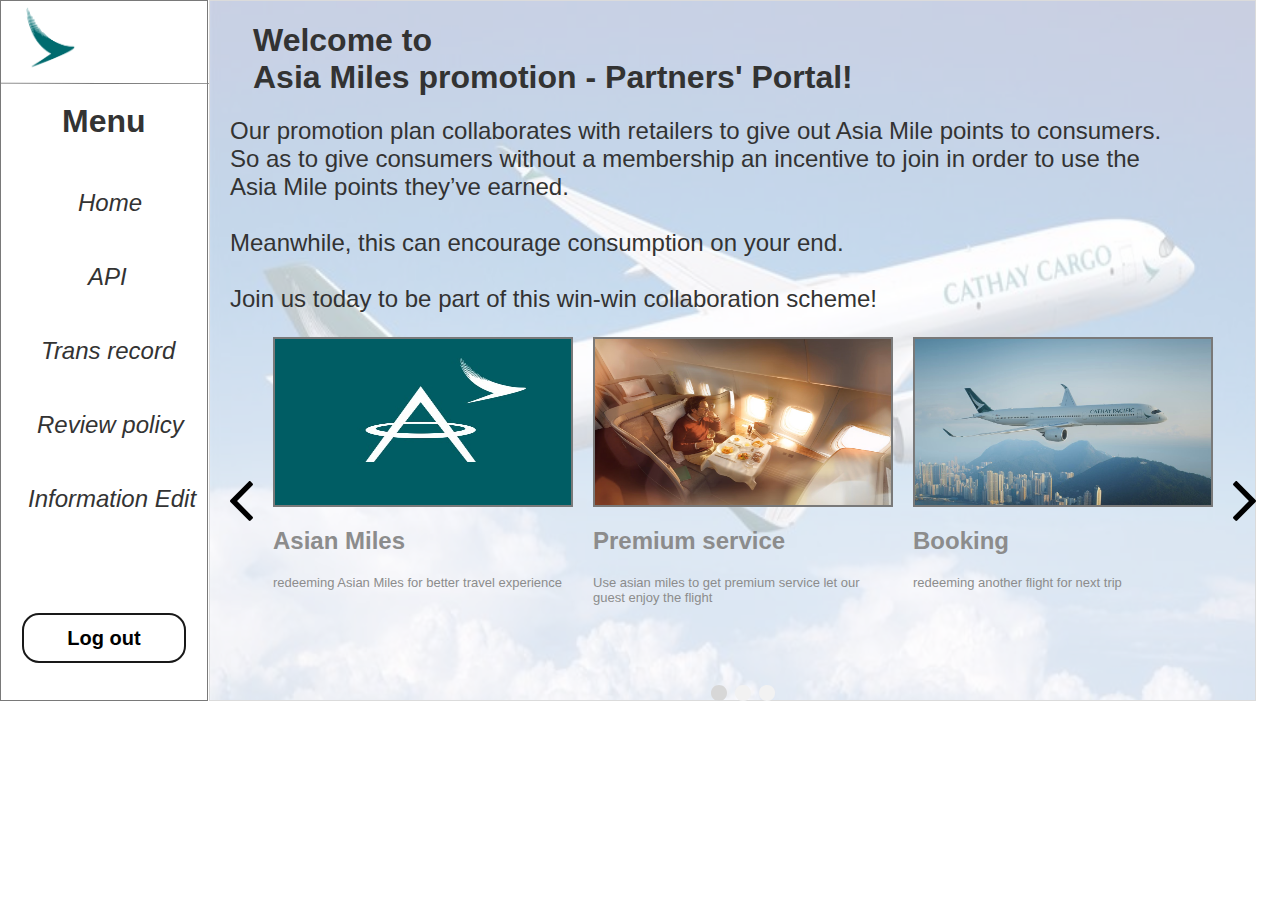
==== commit e194993c: "initial" ====
--- a/src/home_page.html
+++ b/src/home_page.html
@@ -48,420 +48,467 @@
   <body>
     <div id="base" class="">
 
-      <!-- Unnamed (Rectangle) -->
-      <div id="u17" class="ax_default box_1">
-        <div id="u17_div" class=""></div>
-        <div id="u17_text" class="text " style="display:none; visibility: hidden">
-          <p></p>
-        </div>
-      </div>
-
-      <!-- Unnamed (menu) -->
-
-      <!-- Unnamed (Rectangle) -->
-      <div id="u19" class="ax_default box_1">
-        <div id="u19_div" class=""></div>
-        <div id="u19_text" class="text " style="display:none; visibility: hidden">
-          <p></p>
-        </div>
-      </div>
-
-      <!-- Unnamed (Rectangle) -->
-      <div id="u20" class="ax_default heading_1">
-        <div id="u20_div" class=""></div>
-        <div id="u20_text" class="text ">
-          <p><span>Menu</span></p>
-        </div>
-      </div>
-
-      <!-- Unnamed (Rectangle) -->
-      <div id="u21" class="ax_default heading_2">
-        <div id="u21_div" class=""></div>
-        <div id="u21_text" class="text ">
-          <p><span>API</span></p>
-        </div>
-      </div>
-
-      <!-- Unnamed (Ellipse) -->
-      <div id="u22" class="ax_default shape">
-        <img id="u22_img" class="img " src="images/home_page/u22.svg"/>
-        <div id="u22_text" class="text " style="display:none; visibility: hidden">
-          <p></p>
-        </div>
-      </div>
-
-      <!-- Unnamed (Rectangle) -->
-      <div id="u23" class="ax_default heading_2">
-        <div id="u23_div" class=""></div>
-        <div id="u23_text" class="text ">
-          <p><span>Trans record</span></p>
-        </div>
-      </div>
-
-      <!-- Unnamed (Ellipse) -->
-      <div id="u24" class="ax_default shape">
-        <img id="u24_img" class="img " src="images/home_page/u22.svg"/>
-        <div id="u24_text" class="text " style="display:none; visibility: hidden">
-          <p></p>
-        </div>
-      </div>
-
-      <!-- Unnamed (Rectangle) -->
-      <div id="u25" class="ax_default heading_2">
-        <div id="u25_div" class=""></div>
-        <div id="u25_text" class="text ">
-          <p><span>Review policy</span></p>
-        </div>
-      </div>
-
-      <!-- Unnamed (Ellipse) -->
-      <div id="u26" class="ax_default shape">
-        <img id="u26_img" class="img " src="images/home_page/u22.svg"/>
-        <div id="u26_text" class="text " style="display:none; visibility: hidden">
-          <p></p>
-        </div>
-      </div>
-
-      <!-- Unnamed (Rectangle) -->
-      <div id="u27" class="ax_default heading_2">
-        <div id="u27_div" class=""></div>
-        <div id="u27_text" class="text ">
-          <p><span>Information Edit</span></p>
-        </div>
-      </div>
-
-      <!-- Unnamed (Ellipse) -->
-      <div id="u28" class="ax_default shape">
-        <img id="u28_img" class="img " src="images/home_page/u22.svg"/>
-        <div id="u28_text" class="text " style="display:none; visibility: hidden">
-          <p></p>
-        </div>
-      </div>
-
-      <!-- Unnamed (Image) -->
-      <div id="u29" class="ax_default image">
-        <img id="u29_img" class="img " src="images/register_page/u0.png"/>
-        <div id="u29_text" class="text " style="display:none; visibility: hidden">
-          <p></p>
-        </div>
-      </div>
-
-      <!-- Unnamed (Vertical Line) -->
-      <div id="u30" class="ax_default line">
-        <img id="u30_img" class="img " src="images/home_page/u30.svg"/>
-        <div id="u30_text" class="text " style="display:none; visibility: hidden">
-          <p></p>
-        </div>
-      </div>
-
-      <!-- Unnamed (Text Field) -->
-      <div id="u31" class="ax_default button">
-        <div id="u31_div" class=""></div>
-        <input id="u31_input" type="text" value="Log out" class="u31_input"/>
-      </div>
-      <div id="u18" style="display:none; visibility:hidden;"></div>
-
-      <!-- Unnamed (Rectangle) -->
-      <div id="u32" class="ax_default heading_1">
-        <div id="u32_div" class=""></div>
-        <div id="u32_text" class="text ">
-          <p><span>Welcome to </span></p><p><span>Asia Miles promotion - Partners' Portal! </span></p>
-        </div>
-      </div>
-
-      <!-- Unnamed (Rectangle) -->
-      <div id="u33" class="ax_default heading_2">
-        <div id="u33_div" class=""></div>
-        <div id="u33_text" class="text " style="display:none; visibility: hidden">
-          <p></p>
-        </div>
-      </div>
-
-      <!-- Unnamed (Rectangle) -->
-      <div id="u34" class="ax_default heading_2">
-        <div id="u34_div" class=""></div>
-        <div id="u34_text" class="text ">
-          <p><span>Our promotion plan collaborates with retailers to give out Asia Mile points to consumers.</span></p><p><span>So as to give consumers without a membership an incentive to join in order to use the </span></p><p><span>Asia Mile points they’ve earned. </span></p><p><span><br></span></p><p><span>Meanwhile, this can encourage consumption on your end.</span></p><p><span><br></span></p><p><span>Join us today to be part of this win-win collaboration scheme!</span></p>
-        </div>
-      </div>
-
-      <!-- Carousel (Group) -->
-      <div id="u35" class="ax_default" data-label="Carousel" data-left="230" data-top="337" data-width="1026" data-height="364" layer-opacity="1">
-
-        <!-- Items (Dynamic Panel) -->
-        <div id="u36" class="ax_default" data-label="Items">
-          <div id="u36_state0" class="panel_state" data-label="State1" style="">
-            <div id="u36_state0_content" class="panel_state_content">
-
-              <!-- Item 3 (Group) -->
-              <div id="u37" class="ax_default" data-label="Item 3" data-left="640" data-top="0" data-width="300" data-height="253" layer-opacity="1">
-
-                <!-- Title 3 (Rectangle) -->
-                <div id="u38" class="ax_default heading_2" data-label="Title 3">
-                  <div id="u38_div" class=""></div>
-                  <div id="u38_text" class="text ">
-                    <p><span>Booking</span></p>
+      <!-- Home (Dynamic Panel) -->
+      <div id="u26" class="ax_default" data-label="Home">
+        <div id="u26_state0" class="panel_state" data-label="State 1" style="">
+          <div id="u26_state0_content" class="panel_state_content">
+
+            <!-- Unnamed (Rectangle) -->
+            <div id="u27" class="ax_default box_1">
+              <div id="u27_div" class=""></div>
+              <div id="u27_text" class="text " style="display:none; visibility: hidden">
+                <p></p>
+              </div>
+            </div>
+
+            <!-- Unnamed (menu) -->
+
+            <!-- Unnamed (Rectangle) -->
+            <div id="u29" class="ax_default box_1">
+              <div id="u29_div" class=""></div>
+              <div id="u29_text" class="text " style="display:none; visibility: hidden">
+                <p></p>
+              </div>
+            </div>
+
+            <!-- Unnamed (Rectangle) -->
+            <div id="u30" class="ax_default heading_1">
+              <div id="u30_div" class=""></div>
+              <div id="u30_text" class="text ">
+                <p><span>Menu</span></p>
+              </div>
+            </div>
+
+            <!-- Unnamed (Image) -->
+            <div id="u31" class="ax_default image">
+              <img id="u31_img" class="img " src="images/register_page/u1.png"/>
+              <div id="u31_text" class="text " style="display:none; visibility: hidden">
+                <p></p>
+              </div>
+            </div>
+
+            <!-- Unnamed (Vertical Line) -->
+            <div id="u32" class="ax_default line">
+              <img id="u32_img" class="img " src="images/home_page/u32.svg"/>
+              <div id="u32_text" class="text " style="display:none; visibility: hidden">
+                <p></p>
+              </div>
+            </div>
+
+            <!-- Unnamed (Rectangle) -->
+            <div id="u33" class="ax_default box_1">
+              <div id="u33_div" class=""></div>
+              <div id="u33_text" class="text " style="display:none; visibility: hidden">
+                <p></p>
+              </div>
+            </div>
+
+            <!-- Unnamed (Rectangle) -->
+            <div id="u34" class="ax_default box_1">
+              <div id="u34_div" class=""></div>
+              <div id="u34_text" class="text " style="display:none; visibility: hidden">
+                <p></p>
+              </div>
+            </div>
+
+            <!-- Unnamed (Rectangle) -->
+            <div id="u35" class="ax_default box_1">
+              <div id="u35_div" class=""></div>
+              <div id="u35_text" class="text " style="display:none; visibility: hidden">
+                <p></p>
+              </div>
+            </div>
+
+            <!-- Unnamed (Rectangle) -->
+            <div id="u36" class="ax_default box_1">
+              <div id="u36_div" class=""></div>
+              <div id="u36_text" class="text " style="display:none; visibility: hidden">
+                <p></p>
+              </div>
+            </div>
+
+            <!-- Unnamed (Rectangle) -->
+            <div id="u37" class="ax_default heading_2">
+              <div id="u37_div" class=""></div>
+              <div id="u37_text" class="text ">
+                <p><span>API</span></p>
+              </div>
+            </div>
+
+            <!-- Unnamed (Rectangle) -->
+            <div id="u38" class="ax_default heading_2">
+              <div id="u38_div" class=""></div>
+              <div id="u38_text" class="text ">
+                <p><span>Trans record</span></p>
+              </div>
+            </div>
+
+            <!-- Unnamed (Rectangle) -->
+            <div id="u39" class="ax_default heading_2">
+              <div id="u39_div" class=""></div>
+              <div id="u39_text" class="text ">
+                <p><span>Review policy</span></p>
+              </div>
+            </div>
+
+            <!-- Unnamed (Rectangle) -->
+            <div id="u40" class="ax_default heading_2">
+              <div id="u40_div" class=""></div>
+              <div id="u40_text" class="text ">
+                <p><span>Information Edit</span></p>
+              </div>
+            </div>
+
+            <!-- Unnamed (Rectangle) -->
+            <div id="u41" class="ax_default box_1">
+              <div id="u41_div" class=""></div>
+              <div id="u41_text" class="text " style="display:none; visibility: hidden">
+                <p></p>
+              </div>
+            </div>
+
+            <!-- Unnamed (Rectangle) -->
+            <div id="u42" class="ax_default heading_2">
+              <div id="u42_div" class=""></div>
+              <div id="u42_text" class="text ">
+                <p><span>Home</span></p>
+              </div>
+            </div>
+
+            <!-- Unnamed (Rectangle) -->
+            <div id="u43" class="ax_default shape">
+              <div id="u43_div" class=""></div>
+              <div id="u43_text" class="text ">
+                <p><span>Log out</span></p>
+              </div>
+            </div>
+            <div id="u28" style="display:none; visibility:hidden;"></div>
+
+            <!-- Unnamed (Rectangle) -->
+            <div id="u44" class="ax_default heading_1">
+              <div id="u44_div" class=""></div>
+              <div id="u44_text" class="text ">
+                <p><span>Welcome to </span></p><p><span>Asia Miles promotion - Partners' Portal! </span></p>
+              </div>
+            </div>
+
+            <!-- Unnamed (Rectangle) -->
+            <div id="u45" class="ax_default heading_2">
+              <div id="u45_div" class=""></div>
+              <div id="u45_text" class="text " style="display:none; visibility: hidden">
+                <p></p>
+              </div>
+            </div>
+
+            <!-- Unnamed (Rectangle) -->
+            <div id="u46" class="ax_default heading_2">
+              <div id="u46_div" class=""></div>
+              <div id="u46_text" class="text ">
+                <p><span>Our promotion plan collaborates with retailers to give out Asia Mile points to consumers.</span></p><p><span>So as to give consumers without a membership an incentive to join in order to use the </span></p><p><span>Asia Mile points they’ve earned. </span></p><p><span><br></span></p><p><span>Meanwhile, this can encourage consumption on your end.</span></p><p><span><br></span></p><p><span>Join us today to be part of this win-win collaboration scheme!</span></p>
+              </div>
+            </div>
+
+            <!-- Carousel (Group) -->
+            <div id="u47" class="ax_default" data-label="Carousel" data-left="230" data-top="337" data-width="1026" data-height="364" layer-opacity="1">
+
+              <!-- Items (Dynamic Panel) -->
+              <div id="u48" class="ax_default" data-label="Items">
+                <div id="u48_state0" class="panel_state" data-label="State1" style="">
+                  <div id="u48_state0_content" class="panel_state_content">
+
+                    <!-- Item 3 (Group) -->
+                    <div id="u49" class="ax_default" data-label="Item 3" data-left="640" data-top="0" data-width="300" data-height="253" layer-opacity="1">
+
+                      <!-- Title 3 (Rectangle) -->
+                      <div id="u50" class="ax_default heading_2" data-label="Title 3">
+                        <div id="u50_div" class=""></div>
+                        <div id="u50_text" class="text ">
+                          <p><span>Booking</span></p>
+                        </div>
+                      </div>
+
+                      <!-- Summary 3 (Rectangle) -->
+                      <div id="u51" class="ax_default paragraph" data-label="Summary 3">
+                        <div id="u51_div" class=""></div>
+                        <div id="u51_text" class="text ">
+                          <p><span>redeeming another flight for next trip</span></p>
+                        </div>
+                      </div>
+
+                      <!-- Image 3 (Image) -->
+                      <div id="u52" class="ax_default image1" data-label="Image 3">
+                        <img id="u52_img" class="img " src="images/home_page/image_3_u52.svg"/>
+                        <div id="u52_text" class="text " style="display:none; visibility: hidden">
+                          <p></p>
+                        </div>
+                      </div>
+                    </div>
+
+                    <!-- Item 2 (Group) -->
+                    <div id="u53" class="ax_default" data-label="Item 2" data-left="320" data-top="0" data-width="300" data-height="268" layer-opacity="1">
+
+                      <!-- Title 2 (Rectangle) -->
+                      <div id="u54" class="ax_default heading_2" data-label="Title 2">
+                        <div id="u54_div" class=""></div>
+                        <div id="u54_text" class="text ">
+                          <p><span>Premium service</span></p>
+                        </div>
+                      </div>
+
+                      <!-- Summary 2 (Rectangle) -->
+                      <div id="u55" class="ax_default paragraph" data-label="Summary 2">
+                        <div id="u55_div" class=""></div>
+                        <div id="u55_text" class="text ">
+                          <p><span>Use asian miles to get premium service let our guest enjoy the flight</span></p>
+                        </div>
+                      </div>
+
+                      <!-- Image 2 (Image) -->
+                      <div id="u56" class="ax_default image1" data-label="Image 2">
+                        <img id="u56_img" class="img " src="images/home_page/image_2_u56.svg"/>
+                        <div id="u56_text" class="text " style="display:none; visibility: hidden">
+                          <p></p>
+                        </div>
+                      </div>
+                    </div>
+
+                    <!-- Item 1 (Group) -->
+                    <div id="u57" class="ax_default" data-label="Item 1" data-left="0" data-top="0" data-width="300" data-height="253" layer-opacity="1">
+
+                      <!-- Title 1 (Rectangle) -->
+                      <div id="u58" class="ax_default heading_2" data-label="Title 1">
+                        <div id="u58_div" class=""></div>
+                        <div id="u58_text" class="text ">
+                          <p><span>Asian Miles</span></p>
+                        </div>
+                      </div>
+
+                      <!-- Summary 1 (Rectangle) -->
+                      <div id="u59" class="ax_default paragraph" data-label="Summary 1">
+                        <div id="u59_div" class=""></div>
+                        <div id="u59_text" class="text ">
+                          <p><span>redeeming Asian Miles for better travel experience</span></p>
+                        </div>
+                      </div>
+
+                      <!-- Image 1 (Image) -->
+                      <div id="u60" class="ax_default image1" data-label="Image 1">
+                        <img id="u60_img" class="img " src="images/home_page/image_1_u60.svg"/>
+                        <div id="u60_text" class="text " style="display:none; visibility: hidden">
+                          <p></p>
+                        </div>
+                      </div>
+                    </div>
                   </div>
                 </div>
-
-                <!-- Summary 3 (Rectangle) -->
-                <div id="u39" class="ax_default paragraph" data-label="Summary 3">
-                  <div id="u39_div" class=""></div>
-                  <div id="u39_text" class="text ">
-                    <p><span>redeeming another flight for next trip</span></p>
+                <div id="u48_state1" class="panel_state" data-label="State2" style="visibility: hidden;">
+                  <div id="u48_state1_content" class="panel_state_content">
+
+                    <!-- Item 1 (Group) -->
+                    <div id="u61" class="ax_default" data-label="Item 1" data-left="0" data-top="0" data-width="300" data-height="268" layer-opacity="1">
+
+                      <!-- Title 1 (Rectangle) -->
+                      <div id="u62" class="ax_default heading_2" data-label="Title 1">
+                        <div id="u62_div" class=""></div>
+                        <div id="u62_text" class="text ">
+                          <p><span>Insurance</span></p>
+                        </div>
+                      </div>
+
+                      <!-- Summary 1 (Rectangle) -->
+                      <div id="u63" class="ax_default paragraph" data-label="Summary 1">
+                        <div id="u63_div" class=""></div>
+                        <div id="u63_text" class="text ">
+                          <p><span>Looking for a secured trip with insurance? Check out with our insurance service!</span></p>
+                        </div>
+                      </div>
+
+                      <!-- Image 1 (Image) -->
+                      <div id="u64" class="ax_default image1" data-label="Image 1">
+                        <img id="u64_img" class="img " src="images/home_page/image_1_u64.svg"/>
+                        <div id="u64_text" class="text " style="display:none; visibility: hidden">
+                          <p></p>
+                        </div>
+                      </div>
+                    </div>
+
+                    <!-- Item 1 (Group) -->
+                    <div id="u65" class="ax_default" data-label="Item 1" data-left="320" data-top="0" data-width="300" data-height="268" layer-opacity="1">
+
+                      <!-- Title 1 (Rectangle) -->
+                      <div id="u66" class="ax_default heading_2" data-label="Title 1">
+                        <div id="u66_div" class=""></div>
+                        <div id="u66_text" class="text ">
+                          <p><span>Having trouble?</span></p>
+                        </div>
+                      </div>
+
+                      <!-- Summary 1 (Rectangle) -->
+                      <div id="u67" class="ax_default paragraph" data-label="Summary 1">
+                        <div id="u67_div" class=""></div>
+                        <div id="u67_text" class="text ">
+                          <p><span>No worries! We are happy to assist you for any troubles.</span></p>
+                        </div>
+                      </div>
+
+                      <!-- Image 1 (Image) -->
+                      <div id="u68" class="ax_default image1" data-label="Image 1">
+                        <img id="u68_img" class="img " src="images/home_page/image_1_u68.svg"/>
+                        <div id="u68_text" class="text " style="display:none; visibility: hidden">
+                          <p></p>
+                        </div>
+                      </div>
+                    </div>
+
+                    <!-- Item 1 (Group) -->
+                    <div id="u69" class="ax_default" data-label="Item 1" data-left="640" data-top="0" data-width="320" data-height="253" layer-opacity="1">
+
+                      <!-- Title 1 (Rectangle) -->
+                      <div id="u70" class="ax_default heading_2" data-label="Title 1">
+                        <div id="u70_div" class=""></div>
+                        <div id="u70_text" class="text ">
+                          <p><span>Want some outdoor sports?</span></p>
+                        </div>
+                      </div>
+
+                      <!-- Summary 1 (Rectangle) -->
+                      <div id="u71" class="ax_default paragraph" data-label="Summary 1">
+                        <div id="u71_div" class=""></div>
+                        <div id="u71_text" class="text ">
+                          <p><span>Meet with our coaches!</span></p>
+                        </div>
+                      </div>
+
+                      <!-- Image 1 (Image) -->
+                      <div id="u72" class="ax_default image1" data-label="Image 1">
+                        <img id="u72_img" class="img " src="images/home_page/image_1_u72.svg"/>
+                        <div id="u72_text" class="text " style="display:none; visibility: hidden">
+                          <p></p>
+                        </div>
+                      </div>
+                    </div>
                   </div>
                 </div>
-
-                <!-- Image 3 (Image) -->
-                <div id="u40" class="ax_default image1" data-label="Image 3">
-                  <img id="u40_img" class="img " src="images/home_page/image_3_u40.svg"/>
-                  <div id="u40_text" class="text " style="display:none; visibility: hidden">
-                    <p></p>
+              </div>
+
+              <!-- Indicator Dots (Dynamic Panel) -->
+              <div id="u73" class="ax_default" data-label="Indicator Dots">
+                <div id="u73_state0" class="panel_state" data-label="State1" style="">
+                  <div id="u73_state0_content" class="panel_state_content">
+
+                    <!-- Dot 3 (Ellipse) -->
+                    <div id="u74" class="ax_default ellipse" data-label="Dot 3" selectiongroup="My Carousel Indicators">
+                      <img id="u74_img" class="img " src="images/home_page/dot_3_u74.svg"/>
+                      <div id="u74_text" class="text " style="display:none; visibility: hidden">
+                        <p></p>
+                      </div>
+                    </div>
+
+                    <!-- Dot 2 (Ellipse) -->
+                    <div id="u75" class="ax_default ellipse" data-label="Dot 2" selectiongroup="My Carousel Indicators">
+                      <img id="u75_img" class="img " src="images/home_page/dot_3_u74.svg"/>
+                      <div id="u75_text" class="text " style="display:none; visibility: hidden">
+                        <p></p>
+                      </div>
+                    </div>
+
+                    <!-- Dot 1 (Ellipse) -->
+                    <div id="u76" class="ax_default ellipse selected" data-label="Dot 1" selectiongroup="My Carousel Indicators">
+                      <img id="u76_img" class="img " src="images/home_page/dot_1_u76.svg"/>
+                      <div id="u76_text" class="text " style="display:none; visibility: hidden">
+                        <p></p>
+                      </div>
+                    </div>
                   </div>
                 </div>
-              </div>
-
-              <!-- Item 2 (Group) -->
-              <div id="u41" class="ax_default" data-label="Item 2" data-left="320" data-top="0" data-width="300" data-height="268" layer-opacity="1">
-
-                <!-- Title 2 (Rectangle) -->
-                <div id="u42" class="ax_default heading_2" data-label="Title 2">
-                  <div id="u42_div" class=""></div>
-                  <div id="u42_text" class="text ">
-                    <p><span>Premium service</span></p>
+                <div id="u73_state1" class="panel_state" data-label="State2" style="visibility: hidden;">
+                  <div id="u73_state1_content" class="panel_state_content">
+
+                    <!-- Indicator Dots (Group) -->
+                    <div id="u77" class="ax_default" data-label="Indicator Dots" data-left="0" data-top="0" data-width="64" data-height="16" layer-opacity="1">
+
+                      <!-- Dot 3 (Ellipse) -->
+                      <div id="u78" class="ax_default ellipse" data-label="Dot 3" selectiongroup="My Carousel Indicators">
+                        <img id="u78_img" class="img " src="images/home_page/dot_3_u74.svg"/>
+                        <div id="u78_text" class="text " style="display:none; visibility: hidden">
+                          <p></p>
+                        </div>
+                      </div>
+
+                      <!-- Dot 2 (Ellipse) -->
+                      <div id="u79" class="ax_default ellipse" data-label="Dot 2" selectiongroup="My Carousel Indicators">
+                        <img id="u79_img" class="img " src="images/home_page/dot_1_u76.svg"/>
+                        <div id="u79_text" class="text " style="display:none; visibility: hidden">
+                          <p></p>
+                        </div>
+                      </div>
+
+                      <!-- Dot 1 (Ellipse) -->
+                      <div id="u80" class="ax_default ellipse selected" data-label="Dot 1" selectiongroup="My Carousel Indicators">
+                        <img id="u80_img" class="img " src="images/home_page/dot_3_u74.svg"/>
+                        <div id="u80_text" class="text " style="display:none; visibility: hidden">
+                          <p></p>
+                        </div>
+                      </div>
+                    </div>
                   </div>
                 </div>
-
-                <!-- Summary 2 (Rectangle) -->
-                <div id="u43" class="ax_default paragraph" data-label="Summary 2">
-                  <div id="u43_div" class=""></div>
-                  <div id="u43_text" class="text ">
-                    <p><span>Use asian miles to get premium service let our guest enjoy the flight</span></p>
+                <div id="u73_state2" class="panel_state" data-label="State3" style="visibility: hidden;">
+                  <div id="u73_state2_content" class="panel_state_content">
+
+                    <!-- Indicator Dots (Group) -->
+                    <div id="u81" class="ax_default" data-label="Indicator Dots" data-left="0" data-top="0" data-width="64" data-height="16" layer-opacity="1">
+
+                      <!-- Dot 3 (Ellipse) -->
+                      <div id="u82" class="ax_default ellipse" data-label="Dot 3" selectiongroup="My Carousel Indicators">
+                        <img id="u82_img" class="img " src="images/home_page/dot_1_u76.svg"/>
+                        <div id="u82_text" class="text " style="display:none; visibility: hidden">
+                          <p></p>
+                        </div>
+                      </div>
+
+                      <!-- Dot 2 (Ellipse) -->
+                      <div id="u83" class="ax_default ellipse" data-label="Dot 2" selectiongroup="My Carousel Indicators">
+                        <img id="u83_img" class="img " src="images/home_page/dot_3_u74.svg"/>
+                        <div id="u83_text" class="text " style="display:none; visibility: hidden">
+                          <p></p>
+                        </div>
+                      </div>
+
+                      <!-- Dot 1 (Ellipse) -->
+                      <div id="u84" class="ax_default ellipse selected" data-label="Dot 1" selectiongroup="My Carousel Indicators">
+                        <img id="u84_img" class="img " src="images/home_page/dot_3_u74.svg"/>
+                        <div id="u84_text" class="text " style="display:none; visibility: hidden">
+                          <p></p>
+                        </div>
+                      </div>
+                    </div>
                   </div>
                 </div>
-
-                <!-- Image 2 (Image) -->
-                <div id="u44" class="ax_default image1" data-label="Image 2">
-                  <img id="u44_img" class="img " src="images/home_page/image_2_u44.svg"/>
-                  <div id="u44_text" class="text " style="display:none; visibility: hidden">
-                    <p></p>
-                  </div>
-                </div>
-              </div>
-
-              <!-- Item 1 (Group) -->
-              <div id="u45" class="ax_default" data-label="Item 1" data-left="0" data-top="0" data-width="300" data-height="253" layer-opacity="1">
-
-                <!-- Title 1 (Rectangle) -->
-                <div id="u46" class="ax_default heading_2" data-label="Title 1">
-                  <div id="u46_div" class=""></div>
-                  <div id="u46_text" class="text ">
-                    <p><span>Asian Miles</span></p>
-                  </div>
-                </div>
-
-                <!-- Summary 1 (Rectangle) -->
-                <div id="u47" class="ax_default paragraph" data-label="Summary 1">
-                  <div id="u47_div" class=""></div>
-                  <div id="u47_text" class="text ">
-                    <p><span>redeeming Asian Miles for better travel experience</span></p>
-                  </div>
-                </div>
-
-                <!-- Image 1 (Image) -->
-                <div id="u48" class="ax_default image1" data-label="Image 1">
-                  <img id="u48_img" class="img " src="images/home_page/image_1_u48.svg"/>
-                  <div id="u48_text" class="text " style="display:none; visibility: hidden">
-                    <p></p>
-                  </div>
-                </div>
-              </div>
-            </div>
-          </div>
-          <div id="u36_state1" class="panel_state" data-label="State2" style="visibility: hidden;">
-            <div id="u36_state1_content" class="panel_state_content">
-
-              <!-- Item 6 (Group) -->
-              <div id="u49" class="ax_default" data-label="Item 6" data-left="640" data-top="79" data-width="320" data-height="170" layer-opacity="1">
-
-                <!-- Image 6 (Image) -->
-                <div id="u50" class="ax_default image1" data-label="Image 6">
-                  <img id="u50_img" class="img " src="images/home_page/image_6_u50.svg"/>
-                  <div id="u50_text" class="text " style="display:none; visibility: hidden">
-                    <p></p>
-                  </div>
-                </div>
-              </div>
-
-              <!-- Item 5 (Group) -->
-              <div id="u51" class="ax_default" data-label="Item 5" data-left="320" data-top="79" data-width="300" data-height="170" layer-opacity="1">
-
-                <!-- Image 5 (Image) -->
-                <div id="u52" class="ax_default image1" data-label="Image 5">
-                  <img id="u52_img" class="img " src="images/home_page/image_5_u52.svg"/>
-                  <div id="u52_text" class="text " style="display:none; visibility: hidden">
-                    <p></p>
-                  </div>
-                </div>
-              </div>
-
-              <!-- Item 4 (Group) -->
-              <div id="u53" class="ax_default" data-label="Item 4" data-left="0" data-top="79" data-width="300" data-height="170" layer-opacity="1">
-
-                <!-- Image 4 (Image) -->
-                <div id="u54" class="ax_default image1" data-label="Image 4">
-                  <img id="u54_img" class="img " src="images/home_page/image_4_u54.svg"/>
-                  <div id="u54_text" class="text " style="display:none; visibility: hidden">
-                    <p></p>
-                  </div>
-                </div>
-              </div>
-            </div>
-          </div>
-        </div>
-
-        <!-- Indicator Dots (Dynamic Panel) -->
-        <div id="u55" class="ax_default" data-label="Indicator Dots">
-          <div id="u55_state0" class="panel_state" data-label="State1" style="">
-            <div id="u55_state0_content" class="panel_state_content">
-
-              <!-- Dot 3 (Ellipse) -->
-              <div id="u56" class="ax_default ellipse" data-label="Dot 3" selectiongroup="My Carousel Indicators">
-                <img id="u56_img" class="img " src="images/home_page/dot_3_u56.svg"/>
-                <div id="u56_text" class="text " style="display:none; visibility: hidden">
+              </div>
+
+              <!-- Right Arrow (Shape) -->
+              <div id="u85" class="ax_default icon" data-label="Right Arrow">
+                <img id="u85_img" class="img " src="images/home_page/right_arrow_u85.svg"/>
+                <div id="u85_text" class="text " style="display:none; visibility: hidden">
                   <p></p>
                 </div>
               </div>
 
-              <!-- Dot 2 (Ellipse) -->
-              <div id="u57" class="ax_default ellipse" data-label="Dot 2" selectiongroup="My Carousel Indicators">
-                <img id="u57_img" class="img " src="images/home_page/dot_3_u56.svg"/>
-                <div id="u57_text" class="text " style="display:none; visibility: hidden">
+              <!-- Left Arrow (Shape) -->
+              <div id="u86" class="ax_default icon" data-label="Left Arrow">
+                <img id="u86_img" class="img " src="images/home_page/left_arrow_u86.svg"/>
+                <div id="u86_text" class="text " style="display:none; visibility: hidden">
                   <p></p>
                 </div>
               </div>
-
-              <!-- Dot 1 (Ellipse) -->
-              <div id="u58" class="ax_default ellipse selected" data-label="Dot 1" selectiongroup="My Carousel Indicators">
-                <img id="u58_img" class="img " src="images/home_page/dot_1_u58.svg"/>
-                <div id="u58_text" class="text " style="display:none; visibility: hidden">
-                  <p></p>
-                </div>
-              </div>
-            </div>
-          </div>
-          <div id="u55_state1" class="panel_state" data-label="State2" style="visibility: hidden;">
-            <div id="u55_state1_content" class="panel_state_content">
-
-              <!-- Indicator Dots (Group) -->
-              <div id="u59" class="ax_default" data-label="Indicator Dots" data-left="0" data-top="0" data-width="64" data-height="16" layer-opacity="1">
-
-                <!-- Dot 3 (Ellipse) -->
-                <div id="u60" class="ax_default ellipse" data-label="Dot 3" selectiongroup="My Carousel Indicators">
-                  <img id="u60_img" class="img " src="images/home_page/dot_3_u56.svg"/>
-                  <div id="u60_text" class="text " style="display:none; visibility: hidden">
-                    <p></p>
-                  </div>
-                </div>
-
-                <!-- Dot 2 (Ellipse) -->
-                <div id="u61" class="ax_default ellipse" data-label="Dot 2" selectiongroup="My Carousel Indicators">
-                  <img id="u61_img" class="img " src="images/home_page/dot_1_u58.svg"/>
-                  <div id="u61_text" class="text " style="display:none; visibility: hidden">
-                    <p></p>
-                  </div>
-                </div>
-
-                <!-- Dot 1 (Ellipse) -->
-                <div id="u62" class="ax_default ellipse selected" data-label="Dot 1" selectiongroup="My Carousel Indicators">
-                  <img id="u62_img" class="img " src="images/home_page/dot_3_u56.svg"/>
-                  <div id="u62_text" class="text " style="display:none; visibility: hidden">
-                    <p></p>
-                  </div>
-                </div>
-              </div>
-            </div>
-          </div>
-          <div id="u55_state2" class="panel_state" data-label="State3" style="visibility: hidden;">
-            <div id="u55_state2_content" class="panel_state_content">
-
-              <!-- Indicator Dots (Group) -->
-              <div id="u63" class="ax_default" data-label="Indicator Dots" data-left="0" data-top="0" data-width="64" data-height="16" layer-opacity="1">
-
-                <!-- Dot 3 (Ellipse) -->
-                <div id="u64" class="ax_default ellipse" data-label="Dot 3" selectiongroup="My Carousel Indicators">
-                  <img id="u64_img" class="img " src="images/home_page/dot_1_u58.svg"/>
-                  <div id="u64_text" class="text " style="display:none; visibility: hidden">
-                    <p></p>
-                  </div>
-                </div>
-
-                <!-- Dot 2 (Ellipse) -->
-                <div id="u65" class="ax_default ellipse" data-label="Dot 2" selectiongroup="My Carousel Indicators">
-                  <img id="u65_img" class="img " src="images/home_page/dot_3_u56.svg"/>
-                  <div id="u65_text" class="text " style="display:none; visibility: hidden">
-                    <p></p>
-                  </div>
-                </div>
-
-                <!-- Dot 1 (Ellipse) -->
-                <div id="u66" class="ax_default ellipse selected" data-label="Dot 1" selectiongroup="My Carousel Indicators">
-                  <img id="u66_img" class="img " src="images/home_page/dot_3_u56.svg"/>
-                  <div id="u66_text" class="text " style="display:none; visibility: hidden">
-                    <p></p>
-                  </div>
-                </div>
-              </div>
-            </div>
-          </div>
-        </div>
-
-        <!-- Right Arrow (Shape) -->
-        <div id="u67" class="ax_default icon" data-label="Right Arrow">
-          <img id="u67_img" class="img " src="images/home_page/right_arrow_u67.svg"/>
-          <div id="u67_text" class="text " style="display:none; visibility: hidden">
-            <p></p>
-          </div>
-        </div>
-
-        <!-- Left Arrow (Shape) -->
-        <div id="u68" class="ax_default icon" data-label="Left Arrow">
-          <img id="u68_img" class="img " src="images/home_page/left_arrow_u68.svg"/>
-          <div id="u68_text" class="text " style="display:none; visibility: hidden">
-            <p></p>
+            </div>
+
+            <!-- Unnamed (setting) -->
+            <div id="u87" style="display:none; visibility:hidden;"></div>
           </div>
         </div>
       </div>
-
-      <!-- Unnamed (setting) -->
-
-      <!-- Unnamed (setting) -->
-
-      <!-- Unnamed (Shape) -->
-      <div id="u71" class="ax_default icon">
-        <img id="u71_img" class="img " src="images/home_page/u71.svg"/>
-        <div id="u71_text" class="text " style="display:none; visibility: hidden">
-          <p></p>
-        </div>
-      </div>
-
-      <!-- Unnamed (Shape) -->
-      <div id="u72" class="ax_default icon">
-        <img id="u72_img" class="img " src="images/home_page/u72.svg"/>
-        <div id="u72_text" class="text " style="display:none; visibility: hidden">
-          <p></p>
-        </div>
-      </div>
-
-      <!-- Unnamed (Shape) -->
-      <div id="u73" class="ax_default icon">
-        <img id="u73_img" class="img " src="images/home_page/u73.svg"/>
-        <div id="u73_text" class="text " style="display:none; visibility: hidden">
-          <p></p>
-        </div>
-      </div>
-      <div id="u70" style="display:none; visibility:hidden;"></div>
-      <div id="u69" style="display:none; visibility:hidden;"></div>
     </div>
     <script src="resources/scripts/axure/ios.js"></script>
   </body>
--- a/src/data/styles.css
+++ b/src/data/styles.css
@@ -21,6 +21,10 @@
 .placeholder {
 }
 .button {
+  font-family:"Arial Negreta", "Arial Normal", "Arial", sans-serif;
+  font-weight:700;
+  font-style:normal;
+  font-size:20px;
 }
 .primary_button {
   color:#FFFFFF;
--- a/src/files/home_page/styles.css
+++ b/src/files/home_page/styles.css
@@ -1,11 +1,11 @@
 ﻿body {
   margin:0px;
   background-image:none;
-  position:relative;
-  left:-0px;
-  width:1417.9993196063829px;
-  margin-left:auto;
-  margin-right:auto;
+  position:static;
+  left:auto;
+  width:1256px;
+  margin-left:0;
+  margin-right:0;
   text-align:left;
 }
 .form_sketch {
@@ -16,7 +16,33 @@
   position:absolute;
   z-index:0;
 }
-#u17_div {
+#u26 {
+  position:absolute;
+  left:0px;
+  top:0px;
+}
+#u26_state0 {
+  position:relative;
+  left:0px;
+  top:0px;
+  width:1256px;
+  height:701px;
+  background-image:none;
+  border:none;
+  border-radius:0px;
+  -moz-box-shadow:none;
+  -webkit-box-shadow:none;
+  box-shadow:none;
+}
+#u26_state0_content {
+  border-width:0px;
+  position:absolute;
+  left:0px;
+  top:0px;
+  width:1px;
+  height:1px;
+}
+#u27_div {
   border-width:0px;
   position:absolute;
   left:0px;
@@ -25,7 +51,7 @@
   height:701px;
   background:inherit;
   background-color:rgba(255, 255, 255, 1);
-  background-image:url('../../images/home_page/u17_div.jpg');
+  background-image:url('../../images/home_page/u27_div.jpg');
   background-repeat:no-repeat;
   background-size:1047px 701px;
   background-position: left top;
@@ -38,7 +64,7 @@
   -webkit-box-shadow:none;
   box-shadow:none;
 }
-#u17 {
+#u27 {
   border-width:0px;
   position:absolute;
   left:209px;
@@ -48,20 +74,20 @@
   display:flex;
   opacity:0.26;
 }
-#u17 .text {
+#u27 .text {
   position:absolute;
   align-self:center;
   padding:2px 2px 2px 2px;
   box-sizing:border-box;
   width:100%;
 }
-#u17_text {
-  border-width:0px;
-  word-wrap:break-word;
-  text-transform:none;
-  visibility:hidden;
-}
-#u19_div {
+#u27_text {
+  border-width:0px;
+  word-wrap:break-word;
+  text-transform:none;
+  visibility:hidden;
+}
+#u29_div {
   border-width:0px;
   position:absolute;
   left:0px;
@@ -79,7 +105,7 @@
   -webkit-box-shadow:none;
   box-shadow:none;
 }
-#u19 {
+#u29 {
   border-width:0px;
   position:absolute;
   left:0px;
@@ -88,20 +114,20 @@
   height:701px;
   display:flex;
 }
-#u19 .text {
+#u29 .text {
   position:absolute;
   align-self:center;
   padding:2px 2px 2px 2px;
   box-sizing:border-box;
   width:100%;
 }
-#u19_text {
-  border-width:0px;
-  word-wrap:break-word;
-  text-transform:none;
-  visibility:hidden;
-}
-#u20_div {
+#u29_text {
+  border-width:0px;
+  word-wrap:break-word;
+  text-transform:none;
+  visibility:hidden;
+}
+#u30_div {
   border-width:0px;
   position:absolute;
   left:0px;
@@ -119,11 +145,11 @@
   font-weight:700;
   font-style:normal;
 }
-#u20 {
-  border-width:0px;
-  position:absolute;
-  left:18px;
-  top:97px;
+#u30 {
+  border-width:0px;
+  position:absolute;
+  left:62px;
+  top:103px;
   width:84px;
   height:37px;
   display:flex;
@@ -131,307 +157,19 @@
   font-weight:700;
   font-style:normal;
 }
-#u20 .text {
+#u30 .text {
   position:absolute;
   align-self:flex-start;
   padding:0px 0px 0px 0px;
   box-sizing:border-box;
   width:100%;
 }
-#u20_text {
+#u30_text {
   border-width:0px;
   white-space:nowrap;
   text-transform:none;
 }
-#u21_div {
-  border-width:0px;
-  position:absolute;
-  left:0px;
-  top:0px;
-  width:32px;
-  height:28px;
-  background:inherit;
-  background-color:rgba(255, 255, 255, 0);
-  border:none;
-  border-radius:0px;
-  -moz-box-shadow:none;
-  -webkit-box-shadow:none;
-  box-shadow:none;
-  font-family:"Arial Narrow Italic", "Arial Narrow", "Arial", sans-serif;
-  font-weight:400;
-  font-style:italic;
-}
-#u21 {
-  border-width:0px;
-  position:absolute;
-  left:44px;
-  top:169px;
-  width:32px;
-  height:28px;
-  display:flex;
-  font-family:"Arial Narrow Italic", "Arial Narrow", "Arial", sans-serif;
-  font-weight:400;
-  font-style:italic;
-}
-#u21 .text {
-  position:absolute;
-  align-self:flex-start;
-  padding:0px 0px 0px 0px;
-  box-sizing:border-box;
-  width:100%;
-}
-#u21_text {
-  border-width:0px;
-  white-space:nowrap;
-  text-transform:none;
-}
-#u22_img {
-  border-width:0px;
-  position:absolute;
-  left:0px;
-  top:0px;
-  width:11px;
-  height:10px;
-}
-#u22 {
-  border-width:0px;
-  position:absolute;
-  left:18px;
-  top:178px;
-  width:11px;
-  height:10px;
-  display:flex;
-}
-#u22 .text {
-  position:absolute;
-  align-self:center;
-  padding:2px 2px 2px 2px;
-  box-sizing:border-box;
-  width:100%;
-}
-#u22_text {
-  border-width:0px;
-  word-wrap:break-word;
-  text-transform:none;
-  visibility:hidden;
-}
-#u23_div {
-  border-width:0px;
-  position:absolute;
-  left:0px;
-  top:0px;
-  width:112px;
-  height:28px;
-  background:inherit;
-  background-color:rgba(255, 255, 255, 0);
-  border:none;
-  border-radius:0px;
-  -moz-box-shadow:none;
-  -webkit-box-shadow:none;
-  box-shadow:none;
-  font-family:"Arial Narrow Italic", "Arial Narrow", "Arial", sans-serif;
-  font-weight:400;
-  font-style:italic;
-}
-#u23 {
-  border-width:0px;
-  position:absolute;
-  left:44px;
-  top:241px;
-  width:112px;
-  height:28px;
-  display:flex;
-  font-family:"Arial Narrow Italic", "Arial Narrow", "Arial", sans-serif;
-  font-weight:400;
-  font-style:italic;
-}
-#u23 .text {
-  position:absolute;
-  align-self:flex-start;
-  padding:0px 0px 0px 0px;
-  box-sizing:border-box;
-  width:100%;
-}
-#u23_text {
-  border-width:0px;
-  white-space:nowrap;
-  text-transform:none;
-}
-#u24_img {
-  border-width:0px;
-  position:absolute;
-  left:0px;
-  top:0px;
-  width:11px;
-  height:10px;
-}
-#u24 {
-  border-width:0px;
-  position:absolute;
-  left:18px;
-  top:250px;
-  width:11px;
-  height:10px;
-  display:flex;
-}
-#u24 .text {
-  position:absolute;
-  align-self:center;
-  padding:2px 2px 2px 2px;
-  box-sizing:border-box;
-  width:100%;
-}
-#u24_text {
-  border-width:0px;
-  word-wrap:break-word;
-  text-transform:none;
-  visibility:hidden;
-}
-#u25_div {
-  border-width:0px;
-  position:absolute;
-  left:0px;
-  top:0px;
-  width:121px;
-  height:28px;
-  background:inherit;
-  background-color:rgba(255, 255, 255, 0);
-  border:none;
-  border-radius:0px;
-  -moz-box-shadow:none;
-  -webkit-box-shadow:none;
-  box-shadow:none;
-  font-family:"Arial Narrow Italic", "Arial Narrow", "Arial", sans-serif;
-  font-weight:400;
-  font-style:italic;
-}
-#u25 {
-  border-width:0px;
-  position:absolute;
-  left:44px;
-  top:313px;
-  width:121px;
-  height:28px;
-  display:flex;
-  font-family:"Arial Narrow Italic", "Arial Narrow", "Arial", sans-serif;
-  font-weight:400;
-  font-style:italic;
-}
-#u25 .text {
-  position:absolute;
-  align-self:flex-start;
-  padding:0px 0px 0px 0px;
-  box-sizing:border-box;
-  width:100%;
-}
-#u25_text {
-  border-width:0px;
-  white-space:nowrap;
-  text-transform:none;
-}
-#u26_img {
-  border-width:0px;
-  position:absolute;
-  left:0px;
-  top:0px;
-  width:11px;
-  height:10px;
-}
-#u26 {
-  border-width:0px;
-  position:absolute;
-  left:18px;
-  top:322px;
-  width:11px;
-  height:10px;
-  display:flex;
-}
-#u26 .text {
-  position:absolute;
-  align-self:center;
-  padding:2px 2px 2px 2px;
-  box-sizing:border-box;
-  width:100%;
-}
-#u26_text {
-  border-width:0px;
-  word-wrap:break-word;
-  text-transform:none;
-  visibility:hidden;
-}
-#u27_div {
-  border-width:0px;
-  position:absolute;
-  left:0px;
-  top:0px;
-  width:138px;
-  height:28px;
-  background:inherit;
-  background-color:rgba(255, 255, 255, 0);
-  border:none;
-  border-radius:0px;
-  -moz-box-shadow:none;
-  -webkit-box-shadow:none;
-  box-shadow:none;
-  font-family:"Arial Narrow Italic", "Arial Narrow", "Arial", sans-serif;
-  font-weight:400;
-  font-style:italic;
-}
-#u27 {
-  border-width:0px;
-  position:absolute;
-  left:44px;
-  top:385px;
-  width:138px;
-  height:28px;
-  display:flex;
-  font-family:"Arial Narrow Italic", "Arial Narrow", "Arial", sans-serif;
-  font-weight:400;
-  font-style:italic;
-}
-#u27 .text {
-  position:absolute;
-  align-self:flex-start;
-  padding:0px 0px 0px 0px;
-  box-sizing:border-box;
-  width:100%;
-}
-#u27_text {
-  border-width:0px;
-  white-space:nowrap;
-  text-transform:none;
-}
-#u28_img {
-  border-width:0px;
-  position:absolute;
-  left:0px;
-  top:0px;
-  width:11px;
-  height:10px;
-}
-#u28 {
-  border-width:0px;
-  position:absolute;
-  left:18px;
-  top:394px;
-  width:11px;
-  height:10px;
-  display:flex;
-}
-#u28 .text {
-  position:absolute;
-  align-self:center;
-  padding:2px 2px 2px 2px;
-  box-sizing:border-box;
-  width:100%;
-}
-#u28_text {
-  border-width:0px;
-  word-wrap:break-word;
-  text-transform:none;
-  visibility:hidden;
-}
-#u29_img {
+#u31_img {
   border-width:0px;
   position:absolute;
   left:0px;
@@ -439,7 +177,7 @@
   width:68px;
   height:70px;
 }
-#u29 {
+#u31 {
   border-width:0px;
   position:absolute;
   left:18px;
@@ -448,20 +186,20 @@
   height:70px;
   display:flex;
 }
-#u29 .text {
+#u31 .text {
   position:absolute;
   align-self:center;
   padding:2px 2px 2px 2px;
   box-sizing:border-box;
   width:100%;
 }
-#u29_text {
-  border-width:0px;
-  word-wrap:break-word;
-  text-transform:none;
-  visibility:hidden;
-}
-#u30_img {
+#u31_text {
+  border-width:0px;
+  word-wrap:break-word;
+  text-transform:none;
+  visibility:hidden;
+}
+#u32_img {
   border-width:0px;
   position:absolute;
   left:0px;
@@ -469,7 +207,7 @@
   width:2px;
   height:210px;
 }
-#u30 {
+#u32 {
   border-width:0px;
   position:absolute;
   left:104px;
@@ -482,109 +220,957 @@
   -ms-transform:rotate(-89.90587347629506deg);
   transform:rotate(-89.90587347629506deg);
 }
-#u30 .text {
+#u32 .text {
   position:absolute;
   align-self:center;
   padding:2px 2px 2px 2px;
   box-sizing:border-box;
   width:100%;
 }
-#u30_text {
-  border-width:0px;
-  word-wrap:break-word;
-  text-transform:none;
-  visibility:hidden;
-}
-#u31_input {
+#u32_text {
+  border-width:0px;
+  word-wrap:break-word;
+  text-transform:none;
+  visibility:hidden;
+}
+#u33_div {
+  border-width:0px;
+  position:absolute;
+  left:0px;
+  top:0px;
+  width:208px;
+  height:57px;
+  background:inherit;
+  background-color:rgba(255, 255, 255, 1);
+  box-sizing:border-box;
+  border-width:1px;
+  border-style:solid;
+  border-color:rgba(121, 121, 121, 1);
+  border-top:0px;
+  border-bottom:0px;
+  border-radius:0px;
+  border-top-left-radius:0px;
+  border-top-right-radius:0px;
+  border-bottom-right-radius:0px;
+  border-bottom-left-radius:0px;
+  -moz-box-shadow:none;
+  -webkit-box-shadow:none;
+  box-shadow:none;
+}
+#u33 {
+  border-width:0px;
+  position:absolute;
+  left:0px;
+  top:248px;
+  width:208px;
+  height:57px;
+  display:flex;
+}
+#u33 .text {
+  position:absolute;
+  align-self:center;
+  padding:2px 2px 2px 2px;
+  box-sizing:border-box;
+  width:100%;
+}
+#u33_div.mouseOver {
+  border-width:0px;
+  position:absolute;
+  left:0px;
+  top:0px;
+  width:208px;
+  height:57px;
+  background:inherit;
+  background-color:rgba(242, 242, 242, 1);
+  box-sizing:border-box;
+  border-width:1px;
+  border-style:solid;
+  border-color:rgba(121, 121, 121, 1);
+  border-top:0px;
+  border-bottom:0px;
+  border-radius:0px;
+  border-top-left-radius:0px;
+  border-top-right-radius:0px;
+  border-bottom-right-radius:0px;
+  border-bottom-left-radius:0px;
+  -moz-box-shadow:none;
+  -webkit-box-shadow:none;
+  box-shadow:none;
+}
+#u33.mouseOver {
+}
+#u33_div.mouseDown {
+  border-width:0px;
+  position:absolute;
+  left:0px;
+  top:0px;
+  width:208px;
+  height:57px;
+  background:inherit;
+  background-color:rgba(215, 215, 215, 1);
+  box-sizing:border-box;
+  border-width:1px;
+  border-style:solid;
+  border-color:rgba(121, 121, 121, 1);
+  border-top:0px;
+  border-bottom:0px;
+  border-radius:0px;
+  border-top-left-radius:0px;
+  border-top-right-radius:0px;
+  border-bottom-right-radius:0px;
+  border-bottom-left-radius:0px;
+  -moz-box-shadow:none;
+  -webkit-box-shadow:none;
+  box-shadow:none;
+}
+#u33.mouseDown {
+}
+#u33_div.mouseOver.mouseDown {
+  border-width:0px;
+  position:absolute;
+  left:0px;
+  top:0px;
+  width:208px;
+  height:57px;
+  background:inherit;
+  background-color:rgba(215, 215, 215, 1);
+  box-sizing:border-box;
+  border-width:1px;
+  border-style:solid;
+  border-color:rgba(121, 121, 121, 1);
+  border-top:0px;
+  border-bottom:0px;
+  border-radius:0px;
+  border-top-left-radius:0px;
+  border-top-right-radius:0px;
+  border-bottom-right-radius:0px;
+  border-bottom-left-radius:0px;
+  -moz-box-shadow:none;
+  -webkit-box-shadow:none;
+  box-shadow:none;
+}
+#u33.mouseOver.mouseDown {
+}
+#u33_text {
+  border-width:0px;
+  word-wrap:break-word;
+  text-transform:none;
+  visibility:hidden;
+}
+#u34_div {
+  border-width:0px;
+  position:absolute;
+  left:0px;
+  top:0px;
+  width:208px;
+  height:57px;
+  background:inherit;
+  background-color:rgba(255, 255, 255, 1);
+  box-sizing:border-box;
+  border-width:1px;
+  border-style:solid;
+  border-color:rgba(121, 121, 121, 1);
+  border-top:0px;
+  border-bottom:0px;
+  border-radius:0px;
+  border-top-left-radius:0px;
+  border-top-right-radius:0px;
+  border-bottom-right-radius:0px;
+  border-bottom-left-radius:0px;
+  -moz-box-shadow:none;
+  -webkit-box-shadow:none;
+  box-shadow:none;
+}
+#u34 {
+  border-width:0px;
+  position:absolute;
+  left:0px;
+  top:322px;
+  width:208px;
+  height:57px;
+  display:flex;
+}
+#u34 .text {
+  position:absolute;
+  align-self:center;
+  padding:2px 2px 2px 2px;
+  box-sizing:border-box;
+  width:100%;
+}
+#u34_div.mouseOver {
+  border-width:0px;
+  position:absolute;
+  left:0px;
+  top:0px;
+  width:208px;
+  height:57px;
+  background:inherit;
+  background-color:rgba(242, 242, 242, 1);
+  box-sizing:border-box;
+  border-width:1px;
+  border-style:solid;
+  border-color:rgba(121, 121, 121, 1);
+  border-top:0px;
+  border-bottom:0px;
+  border-radius:0px;
+  border-top-left-radius:0px;
+  border-top-right-radius:0px;
+  border-bottom-right-radius:0px;
+  border-bottom-left-radius:0px;
+  -moz-box-shadow:none;
+  -webkit-box-shadow:none;
+  box-shadow:none;
+}
+#u34.mouseOver {
+}
+#u34_div.mouseDown {
+  border-width:0px;
+  position:absolute;
+  left:0px;
+  top:0px;
+  width:208px;
+  height:57px;
+  background:inherit;
+  background-color:rgba(215, 215, 215, 1);
+  box-sizing:border-box;
+  border-width:1px;
+  border-style:solid;
+  border-color:rgba(121, 121, 121, 1);
+  border-top:0px;
+  border-bottom:0px;
+  border-radius:0px;
+  border-top-left-radius:0px;
+  border-top-right-radius:0px;
+  border-bottom-right-radius:0px;
+  border-bottom-left-radius:0px;
+  -moz-box-shadow:none;
+  -webkit-box-shadow:none;
+  box-shadow:none;
+}
+#u34.mouseDown {
+}
+#u34_div.mouseOver.mouseDown {
+  border-width:0px;
+  position:absolute;
+  left:0px;
+  top:0px;
+  width:208px;
+  height:57px;
+  background:inherit;
+  background-color:rgba(215, 215, 215, 1);
+  box-sizing:border-box;
+  border-width:1px;
+  border-style:solid;
+  border-color:rgba(121, 121, 121, 1);
+  border-top:0px;
+  border-bottom:0px;
+  border-radius:0px;
+  border-top-left-radius:0px;
+  border-top-right-radius:0px;
+  border-bottom-right-radius:0px;
+  border-bottom-left-radius:0px;
+  -moz-box-shadow:none;
+  -webkit-box-shadow:none;
+  box-shadow:none;
+}
+#u34.mouseOver.mouseDown {
+}
+#u34_text {
+  border-width:0px;
+  word-wrap:break-word;
+  text-transform:none;
+  visibility:hidden;
+}
+#u35_div {
+  border-width:0px;
+  position:absolute;
+  left:0px;
+  top:0px;
+  width:208px;
+  height:57px;
+  background:inherit;
+  background-color:rgba(255, 255, 255, 1);
+  box-sizing:border-box;
+  border-width:1px;
+  border-style:solid;
+  border-color:rgba(121, 121, 121, 1);
+  border-top:0px;
+  border-bottom:0px;
+  border-radius:0px;
+  border-top-left-radius:0px;
+  border-top-right-radius:0px;
+  border-bottom-right-radius:0px;
+  border-bottom-left-radius:0px;
+  -moz-box-shadow:none;
+  -webkit-box-shadow:none;
+  box-shadow:none;
+}
+#u35 {
+  border-width:0px;
+  position:absolute;
+  left:0px;
+  top:396px;
+  width:208px;
+  height:57px;
+  display:flex;
+}
+#u35 .text {
+  position:absolute;
+  align-self:center;
+  padding:2px 2px 2px 2px;
+  box-sizing:border-box;
+  width:100%;
+}
+#u35_div.mouseOver {
+  border-width:0px;
+  position:absolute;
+  left:0px;
+  top:0px;
+  width:208px;
+  height:57px;
+  background:inherit;
+  background-color:rgba(242, 242, 242, 1);
+  box-sizing:border-box;
+  border-width:1px;
+  border-style:solid;
+  border-color:rgba(121, 121, 121, 1);
+  border-top:0px;
+  border-bottom:0px;
+  border-radius:0px;
+  border-top-left-radius:0px;
+  border-top-right-radius:0px;
+  border-bottom-right-radius:0px;
+  border-bottom-left-radius:0px;
+  -moz-box-shadow:none;
+  -webkit-box-shadow:none;
+  box-shadow:none;
+}
+#u35.mouseOver {
+}
+#u35_div.mouseDown {
+  border-width:0px;
+  position:absolute;
+  left:0px;
+  top:0px;
+  width:208px;
+  height:57px;
+  background:inherit;
+  background-color:rgba(215, 215, 215, 1);
+  box-sizing:border-box;
+  border-width:1px;
+  border-style:solid;
+  border-color:rgba(121, 121, 121, 1);
+  border-top:0px;
+  border-bottom:0px;
+  border-radius:0px;
+  border-top-left-radius:0px;
+  border-top-right-radius:0px;
+  border-bottom-right-radius:0px;
+  border-bottom-left-radius:0px;
+  -moz-box-shadow:none;
+  -webkit-box-shadow:none;
+  box-shadow:none;
+}
+#u35.mouseDown {
+}
+#u35_div.mouseOver.mouseDown {
+  border-width:0px;
+  position:absolute;
+  left:0px;
+  top:0px;
+  width:208px;
+  height:57px;
+  background:inherit;
+  background-color:rgba(215, 215, 215, 1);
+  box-sizing:border-box;
+  border-width:1px;
+  border-style:solid;
+  border-color:rgba(121, 121, 121, 1);
+  border-top:0px;
+  border-bottom:0px;
+  border-radius:0px;
+  border-top-left-radius:0px;
+  border-top-right-radius:0px;
+  border-bottom-right-radius:0px;
+  border-bottom-left-radius:0px;
+  -moz-box-shadow:none;
+  -webkit-box-shadow:none;
+  box-shadow:none;
+}
+#u35.mouseOver.mouseDown {
+}
+#u35_text {
+  border-width:0px;
+  word-wrap:break-word;
+  text-transform:none;
+  visibility:hidden;
+}
+#u36_div {
+  border-width:0px;
+  position:absolute;
+  left:0px;
+  top:0px;
+  width:208px;
+  height:57px;
+  background:inherit;
+  background-color:rgba(255, 255, 255, 1);
+  box-sizing:border-box;
+  border-width:1px;
+  border-style:solid;
+  border-color:rgba(121, 121, 121, 1);
+  border-top:0px;
+  border-bottom:0px;
+  border-radius:0px;
+  border-top-left-radius:0px;
+  border-top-right-radius:0px;
+  border-bottom-right-radius:0px;
+  border-bottom-left-radius:0px;
+  -moz-box-shadow:none;
+  -webkit-box-shadow:none;
+  box-shadow:none;
+}
+#u36 {
+  border-width:0px;
+  position:absolute;
+  left:0px;
+  top:470px;
+  width:208px;
+  height:57px;
+  display:flex;
+}
+#u36 .text {
+  position:absolute;
+  align-self:center;
+  padding:2px 2px 2px 2px;
+  box-sizing:border-box;
+  width:100%;
+}
+#u36_div.mouseOver {
+  border-width:0px;
+  position:absolute;
+  left:0px;
+  top:0px;
+  width:208px;
+  height:57px;
+  background:inherit;
+  background-color:rgba(242, 242, 242, 1);
+  box-sizing:border-box;
+  border-width:1px;
+  border-style:solid;
+  border-color:rgba(121, 121, 121, 1);
+  border-top:0px;
+  border-bottom:0px;
+  border-radius:0px;
+  border-top-left-radius:0px;
+  border-top-right-radius:0px;
+  border-bottom-right-radius:0px;
+  border-bottom-left-radius:0px;
+  -moz-box-shadow:none;
+  -webkit-box-shadow:none;
+  box-shadow:none;
+}
+#u36.mouseOver {
+}
+#u36_div.mouseDown {
+  border-width:0px;
+  position:absolute;
+  left:0px;
+  top:0px;
+  width:208px;
+  height:57px;
+  background:inherit;
+  background-color:rgba(215, 215, 215, 1);
+  box-sizing:border-box;
+  border-width:1px;
+  border-style:solid;
+  border-color:rgba(121, 121, 121, 1);
+  border-top:0px;
+  border-bottom:0px;
+  border-radius:0px;
+  border-top-left-radius:0px;
+  border-top-right-radius:0px;
+  border-bottom-right-radius:0px;
+  border-bottom-left-radius:0px;
+  -moz-box-shadow:none;
+  -webkit-box-shadow:none;
+  box-shadow:none;
+}
+#u36.mouseDown {
+}
+#u36_div.mouseOver.mouseDown {
+  border-width:0px;
+  position:absolute;
+  left:0px;
+  top:0px;
+  width:208px;
+  height:57px;
+  background:inherit;
+  background-color:rgba(215, 215, 215, 1);
+  box-sizing:border-box;
+  border-width:1px;
+  border-style:solid;
+  border-color:rgba(121, 121, 121, 1);
+  border-top:0px;
+  border-bottom:0px;
+  border-radius:0px;
+  border-top-left-radius:0px;
+  border-top-right-radius:0px;
+  border-bottom-right-radius:0px;
+  border-bottom-left-radius:0px;
+  -moz-box-shadow:none;
+  -webkit-box-shadow:none;
+  box-shadow:none;
+}
+#u36.mouseOver.mouseDown {
+}
+#u36_text {
+  border-width:0px;
+  word-wrap:break-word;
+  text-transform:none;
+  visibility:hidden;
+}
+#u37_div {
+  border-width:0px;
+  position:absolute;
+  left:0px;
+  top:0px;
+  width:32px;
+  height:28px;
+  background:inherit;
+  background-color:rgba(255, 255, 255, 0);
+  border:none;
+  border-radius:0px;
+  -moz-box-shadow:none;
+  -webkit-box-shadow:none;
+  box-shadow:none;
+  font-family:"Arial Narrow Italic", "Arial Narrow", "Arial", sans-serif;
+  font-weight:400;
+  font-style:italic;
+}
+#u37 {
+  border-width:0px;
+  position:absolute;
+  left:88px;
+  top:263px;
+  width:32px;
+  height:28px;
+  display:flex;
+  font-family:"Arial Narrow Italic", "Arial Narrow", "Arial", sans-serif;
+  font-weight:400;
+  font-style:italic;
+}
+#u37 .text {
+  position:absolute;
+  align-self:flex-start;
+  padding:0px 0px 0px 0px;
+  box-sizing:border-box;
+  width:100%;
+}
+#u37_text {
+  border-width:0px;
+  white-space:nowrap;
+  text-transform:none;
+}
+#u38_div {
+  border-width:0px;
+  position:absolute;
+  left:0px;
+  top:0px;
+  width:112px;
+  height:28px;
+  background:inherit;
+  background-color:rgba(255, 255, 255, 0);
+  border:none;
+  border-radius:0px;
+  -moz-box-shadow:none;
+  -webkit-box-shadow:none;
+  box-shadow:none;
+  font-family:"Arial Narrow Italic", "Arial Narrow", "Arial", sans-serif;
+  font-weight:400;
+  font-style:italic;
+}
+#u38 {
+  border-width:0px;
+  position:absolute;
+  left:41px;
+  top:337px;
+  width:112px;
+  height:28px;
+  display:flex;
+  font-family:"Arial Narrow Italic", "Arial Narrow", "Arial", sans-serif;
+  font-weight:400;
+  font-style:italic;
+}
+#u38 .text {
+  position:absolute;
+  align-self:flex-start;
+  padding:0px 0px 0px 0px;
+  box-sizing:border-box;
+  width:100%;
+}
+#u38_text {
+  border-width:0px;
+  white-space:nowrap;
+  text-transform:none;
+}
+#u39_div {
+  border-width:0px;
+  position:absolute;
+  left:0px;
+  top:0px;
+  width:121px;
+  height:28px;
+  background:inherit;
+  background-color:rgba(255, 255, 255, 0);
+  border:none;
+  border-radius:0px;
+  -moz-box-shadow:none;
+  -webkit-box-shadow:none;
+  box-shadow:none;
+  font-family:"Arial Narrow Italic", "Arial Narrow", "Arial", sans-serif;
+  font-weight:400;
+  font-style:italic;
+}
+#u39 {
+  border-width:0px;
+  position:absolute;
+  left:37px;
+  top:411px;
+  width:121px;
+  height:28px;
+  display:flex;
+  font-family:"Arial Narrow Italic", "Arial Narrow", "Arial", sans-serif;
+  font-weight:400;
+  font-style:italic;
+}
+#u39 .text {
+  position:absolute;
+  align-self:flex-start;
+  padding:0px 0px 0px 0px;
+  box-sizing:border-box;
+  width:100%;
+}
+#u39_text {
+  border-width:0px;
+  white-space:nowrap;
+  text-transform:none;
+}
+#u40_div {
+  border-width:0px;
+  position:absolute;
+  left:0px;
+  top:0px;
+  width:138px;
+  height:28px;
+  background:inherit;
+  background-color:rgba(255, 255, 255, 0);
+  border:none;
+  border-radius:0px;
+  -moz-box-shadow:none;
+  -webkit-box-shadow:none;
+  box-shadow:none;
+  font-family:"Arial Narrow Italic", "Arial Narrow", "Arial", sans-serif;
+  font-weight:400;
+  font-style:italic;
+}
+#u40 {
+  border-width:0px;
+  position:absolute;
+  left:28px;
+  top:485px;
+  width:138px;
+  height:28px;
+  display:flex;
+  font-family:"Arial Narrow Italic", "Arial Narrow", "Arial", sans-serif;
+  font-weight:400;
+  font-style:italic;
+}
+#u40 .text {
+  position:absolute;
+  align-self:flex-start;
+  padding:0px 0px 0px 0px;
+  box-sizing:border-box;
+  width:100%;
+}
+#u40_text {
+  border-width:0px;
+  white-space:nowrap;
+  text-transform:none;
+}
+#u41_div {
+  border-width:0px;
+  position:absolute;
+  left:0px;
+  top:0px;
+  width:208px;
+  height:57px;
+  background:inherit;
+  background-color:rgba(255, 255, 255, 1);
+  box-sizing:border-box;
+  border-width:1px;
+  border-style:solid;
+  border-color:rgba(121, 121, 121, 1);
+  border-top:0px;
+  border-bottom:0px;
+  border-radius:0px;
+  border-top-left-radius:0px;
+  border-top-right-radius:0px;
+  border-bottom-right-radius:0px;
+  border-bottom-left-radius:0px;
+  -moz-box-shadow:none;
+  -webkit-box-shadow:none;
+  box-shadow:none;
+}
+#u41 {
+  border-width:0px;
+  position:absolute;
+  left:0px;
+  top:174px;
+  width:208px;
+  height:57px;
+  display:flex;
+}
+#u41 .text {
+  position:absolute;
+  align-self:center;
+  padding:2px 2px 2px 2px;
+  box-sizing:border-box;
+  width:100%;
+}
+#u41_div.mouseOver {
+  border-width:0px;
+  position:absolute;
+  left:0px;
+  top:0px;
+  width:208px;
+  height:57px;
+  background:inherit;
+  background-color:rgba(242, 242, 242, 1);
+  box-sizing:border-box;
+  border-width:1px;
+  border-style:solid;
+  border-color:rgba(121, 121, 121, 1);
+  border-top:0px;
+  border-bottom:0px;
+  border-radius:0px;
+  border-top-left-radius:0px;
+  border-top-right-radius:0px;
+  border-bottom-right-radius:0px;
+  border-bottom-left-radius:0px;
+  -moz-box-shadow:none;
+  -webkit-box-shadow:none;
+  box-shadow:none;
+}
+#u41.mouseOver {
+}
+#u41_div.mouseDown {
+  border-width:0px;
+  position:absolute;
+  left:0px;
+  top:0px;
+  width:208px;
+  height:57px;
+  background:inherit;
+  background-color:rgba(215, 215, 215, 1);
+  box-sizing:border-box;
+  border-width:1px;
+  border-style:solid;
+  border-color:rgba(121, 121, 121, 1);
+  border-top:0px;
+  border-bottom:0px;
+  border-radius:0px;
+  border-top-left-radius:0px;
+  border-top-right-radius:0px;
+  border-bottom-right-radius:0px;
+  border-bottom-left-radius:0px;
+  -moz-box-shadow:none;
+  -webkit-box-shadow:none;
+  box-shadow:none;
+}
+#u41.mouseDown {
+}
+#u41_div.mouseOver.mouseDown {
+  border-width:0px;
+  position:absolute;
+  left:0px;
+  top:0px;
+  width:208px;
+  height:57px;
+  background:inherit;
+  background-color:rgba(215, 215, 215, 1);
+  box-sizing:border-box;
+  border-width:1px;
+  border-style:solid;
+  border-color:rgba(121, 121, 121, 1);
+  border-top:0px;
+  border-bottom:0px;
+  border-radius:0px;
+  border-top-left-radius:0px;
+  border-top-right-radius:0px;
+  border-bottom-right-radius:0px;
+  border-bottom-left-radius:0px;
+  -moz-box-shadow:none;
+  -webkit-box-shadow:none;
+  box-shadow:none;
+}
+#u41.mouseOver.mouseDown {
+}
+#u41_text {
+  border-width:0px;
+  word-wrap:break-word;
+  text-transform:none;
+  visibility:hidden;
+}
+#u42_div {
+  border-width:0px;
+  position:absolute;
+  left:0px;
+  top:0px;
+  width:53px;
+  height:28px;
+  background:inherit;
+  background-color:rgba(255, 255, 255, 0);
+  border:none;
+  border-radius:0px;
+  -moz-box-shadow:none;
+  -webkit-box-shadow:none;
+  box-shadow:none;
+  font-family:"Arial Narrow Italic", "Arial Narrow", "Arial", sans-serif;
+  font-weight:400;
+  font-style:italic;
+}
+#u42 {
+  border-width:0px;
+  position:absolute;
+  left:78px;
+  top:189px;
+  width:53px;
+  height:28px;
+  display:flex;
+  font-family:"Arial Narrow Italic", "Arial Narrow", "Arial", sans-serif;
+  font-weight:400;
+  font-style:italic;
+}
+#u42 .text {
+  position:absolute;
+  align-self:flex-start;
+  padding:0px 0px 0px 0px;
+  box-sizing:border-box;
+  width:100%;
+}
+#u42_text {
+  border-width:0px;
+  white-space:nowrap;
+  text-transform:none;
+}
+#u43_div {
+  border-width:0px;
   position:absolute;
   left:0px;
   top:0px;
   width:164px;
-  height:48px;
-  padding:2px 2px 2px 2px;
+  height:50px;
+  background:inherit;
+  background-color:rgba(255, 255, 255, 1);
+  box-sizing:border-box;
+  border-width:2px;
+  border-style:solid;
+  border-color:rgba(25, 25, 25, 1);
+  border-radius:17px;
+  -moz-box-shadow:none;
+  -webkit-box-shadow:none;
+  box-shadow:none;
   font-family:"Arial Negreta", "Arial Normal", "Arial", sans-serif;
   font-weight:700;
   font-style:normal;
   font-size:20px;
-  letter-spacing:normal;
-  color:#333333;
-  vertical-align:none;
-  text-align:center;
-  text-transform:none;
-  background-color:transparent;
-  border-color:transparent;
-}
-#u31_input.hint {
-  position:absolute;
-  left:0px;
-  top:0px;
+  color:#000000;
+}
+#u43 {
+  border-width:0px;
+  position:absolute;
+  left:22px;
+  top:613px;
   width:164px;
-  height:48px;
-  padding:2px 2px 2px 2px;
+  height:50px;
+  display:flex;
   font-family:"Arial Negreta", "Arial Normal", "Arial", sans-serif;
   font-weight:700;
   font-style:normal;
   font-size:20px;
-  letter-spacing:normal;
-  color:#999999;
-  vertical-align:none;
-  text-align:center;
-  text-transform:none;
-  background-color:transparent;
-  border-color:transparent;
-}
-#u31_input.disabled {
+  color:#000000;
+}
+#u43 .text {
+  position:absolute;
+  align-self:center;
+  padding:2px 2px 2px 2px;
+  box-sizing:border-box;
+  width:100%;
+}
+#u43_div.mouseOver {
+  border-width:0px;
   position:absolute;
   left:0px;
   top:0px;
   width:164px;
-  height:48px;
-  padding:2px 2px 2px 2px;
+  height:50px;
+  background:inherit;
+  background-color:rgba(242, 242, 242, 1);
+  box-sizing:border-box;
+  border-width:2px;
+  border-style:solid;
+  border-color:rgba(25, 25, 25, 1);
+  border-radius:17px;
+  -moz-box-shadow:none;
+  -webkit-box-shadow:none;
+  box-shadow:none;
   font-family:"Arial Negreta", "Arial Normal", "Arial", sans-serif;
   font-weight:700;
   font-style:normal;
   font-size:20px;
-  letter-spacing:normal;
-  color:#333333;
-  vertical-align:none;
-  text-align:center;
-  text-transform:none;
-  background-color:transparent;
-  border-color:transparent;
-}
-#u31_input.hint.disabled {
+  color:#000000;
+}
+#u43.mouseOver {
+}
+#u43_div.mouseDown {
+  border-width:0px;
   position:absolute;
   left:0px;
   top:0px;
   width:164px;
-  height:48px;
-  padding:2px 2px 2px 2px;
+  height:50px;
+  background:inherit;
+  background-color:rgba(215, 215, 215, 1);
+  box-sizing:border-box;
+  border-width:2px;
+  border-style:solid;
+  border-color:rgba(25, 25, 25, 1);
+  border-radius:17px;
+  -moz-box-shadow:none;
+  -webkit-box-shadow:none;
+  box-shadow:none;
   font-family:"Arial Negreta", "Arial Normal", "Arial", sans-serif;
   font-weight:700;
   font-style:normal;
   font-size:20px;
-  letter-spacing:normal;
-  color:#999999;
-  vertical-align:none;
-  text-align:center;
-  text-transform:none;
-  background-color:transparent;
-  border-color:transparent;
-}
-#u31_div {
+  color:#000000;
+}
+#u43.mouseDown {
+}
+#u43_div.selected {
   border-width:0px;
   position:absolute;
   left:0px;
   top:0px;
   width:164px;
-  height:48px;
-  background:inherit;
-  background-color:rgba(255, 255, 255, 1);
-  box-sizing:border-box;
-  border-width:1px;
-  border-style:solid;
-  border-color:rgba(121, 121, 121, 1);
-  border-radius:5px;
+  height:50px;
+  background:inherit;
+  background-color:rgba(215, 215, 215, 1);
+  box-sizing:border-box;
+  border-width:2px;
+  border-style:solid;
+  border-color:rgba(25, 25, 25, 1);
+  border-radius:17px;
   -moz-box-shadow:none;
   -webkit-box-shadow:none;
   box-shadow:none;
@@ -592,41 +1178,49 @@
   font-weight:700;
   font-style:normal;
   font-size:20px;
-}
-#u31 {
-  border-width:0px;
-  position:absolute;
-  left:24px;
-  top:619px;
+  color:#000000;
+}
+#u43.selected {
+}
+#u43_div.mouseOver.mouseDown {
+  border-width:0px;
+  position:absolute;
+  left:0px;
+  top:0px;
   width:164px;
-  height:48px;
-  display:flex;
+  height:50px;
+  background:inherit;
+  background-color:rgba(215, 215, 215, 1);
+  box-sizing:border-box;
+  border-width:2px;
+  border-style:solid;
+  border-color:rgba(25, 25, 25, 1);
+  border-radius:17px;
+  -moz-box-shadow:none;
+  -webkit-box-shadow:none;
+  box-shadow:none;
   font-family:"Arial Negreta", "Arial Normal", "Arial", sans-serif;
   font-weight:700;
   font-style:normal;
   font-size:20px;
-}
-#u31 .text {
-  position:absolute;
-  align-self:center;
-  padding:2px 2px 2px 2px;
-  box-sizing:border-box;
-  width:100%;
-}
-#u31_div.hint {
+  color:#000000;
+}
+#u43.mouseOver.mouseDown {
+}
+#u43_div.mouseOver.selected {
   border-width:0px;
   position:absolute;
   left:0px;
   top:0px;
   width:164px;
-  height:48px;
-  background:inherit;
-  background-color:rgba(255, 255, 255, 1);
-  box-sizing:border-box;
-  border-width:1px;
-  border-style:solid;
-  border-color:rgba(121, 121, 121, 1);
-  border-radius:5px;
+  height:50px;
+  background:inherit;
+  background-color:rgba(215, 215, 215, 1);
+  box-sizing:border-box;
+  border-width:2px;
+  border-style:solid;
+  border-color:rgba(25, 25, 25, 1);
+  border-radius:17px;
   -moz-box-shadow:none;
   -webkit-box-shadow:none;
   box-shadow:none;
@@ -634,23 +1228,24 @@
   font-weight:700;
   font-style:normal;
   font-size:20px;
-}
-#u31.hint {
-}
-#u31_div.disabled {
+  color:#000000;
+}
+#u43.mouseOver.selected {
+}
+#u43_div.mouseDown.selected {
   border-width:0px;
   position:absolute;
   left:0px;
   top:0px;
   width:164px;
-  height:48px;
-  background:inherit;
-  background-color:rgba(240, 240, 240, 1);
-  box-sizing:border-box;
-  border-width:1px;
-  border-style:solid;
-  border-color:rgba(121, 121, 121, 1);
-  border-radius:5px;
+  height:50px;
+  background:inherit;
+  background-color:rgba(215, 215, 215, 1);
+  box-sizing:border-box;
+  border-width:2px;
+  border-style:solid;
+  border-color:rgba(25, 25, 25, 1);
+  border-radius:17px;
   -moz-box-shadow:none;
   -webkit-box-shadow:none;
   box-shadow:none;
@@ -658,23 +1253,24 @@
   font-weight:700;
   font-style:normal;
   font-size:20px;
-}
-#u31.disabled {
-}
-#u31_div.hint.disabled {
+  color:#000000;
+}
+#u43.mouseDown.selected {
+}
+#u43_div.mouseOver.mouseDown.selected {
   border-width:0px;
   position:absolute;
   left:0px;
   top:0px;
   width:164px;
-  height:48px;
-  background:inherit;
-  background-color:rgba(240, 240, 240, 1);
-  box-sizing:border-box;
-  border-width:1px;
-  border-style:solid;
-  border-color:rgba(121, 121, 121, 1);
-  border-radius:5px;
+  height:50px;
+  background:inherit;
+  background-color:rgba(215, 215, 215, 1);
+  box-sizing:border-box;
+  border-width:2px;
+  border-style:solid;
+  border-color:rgba(25, 25, 25, 1);
+  border-radius:17px;
   -moz-box-shadow:none;
   -webkit-box-shadow:none;
   box-shadow:none;
@@ -682,10 +1278,16 @@
   font-weight:700;
   font-style:normal;
   font-size:20px;
-}
-#u31.hint.disabled {
-}
-#u32_div {
+  color:#000000;
+}
+#u43.mouseOver.mouseDown.selected {
+}
+#u43_text {
+  border-width:0px;
+  word-wrap:break-word;
+  text-transform:none;
+}
+#u44_div {
   border-width:0px;
   position:absolute;
   left:0px;
@@ -703,7 +1305,7 @@
   font-weight:700;
   font-style:normal;
 }
-#u32 {
+#u44 {
   border-width:0px;
   position:absolute;
   left:253px;
@@ -715,19 +1317,19 @@
   font-weight:700;
   font-style:normal;
 }
-#u32 .text {
+#u44 .text {
   position:absolute;
   align-self:flex-start;
   padding:0px 0px 0px 0px;
   box-sizing:border-box;
   width:100%;
 }
-#u32_text {
+#u44_text {
   border-width:0px;
   white-space:nowrap;
   text-transform:none;
 }
-#u33_div {
+#u45_div {
   border-width:0px;
   position:absolute;
   left:0px;
@@ -745,7 +1347,7 @@
   font-weight:700;
   font-style:normal;
 }
-#u33 {
+#u45 {
   border-width:0px;
   position:absolute;
   left:253px;
@@ -757,25 +1359,25 @@
   font-weight:700;
   font-style:normal;
 }
-#u33 .text {
+#u45 .text {
   position:absolute;
   align-self:flex-start;
   padding:0px 0px 0px 0px;
   box-sizing:border-box;
   width:100%;
 }
-#u33_text {
+#u45_text {
   border-width:0px;
   white-space:nowrap;
   text-transform:none;
   visibility:hidden;
 }
-#u34_div {
-  border-width:0px;
-  position:absolute;
-  left:0px;
-  top:0px;
-  width:1188px;
+#u46_div {
+  border-width:0px;
+  position:absolute;
+  left:0px;
+  top:0px;
+  width:1026px;
   height:196px;
   background:inherit;
   background-color:rgba(255, 255, 255, 0);
@@ -790,12 +1392,12 @@
   text-align:justify;
   text-justify:inter-word;
 }
-#u34 {
+#u46 {
   border-width:0px;
   position:absolute;
   left:230px;
   top:117px;
-  width:1188px;
+  width:1026px;
   height:196px;
   display:flex;
   font-family:"Arial Normal", "Arial", sans-serif;
@@ -804,19 +1406,19 @@
   text-align:justify;
   text-justify:inter-word;
 }
-#u34 .text {
+#u46 .text {
   position:absolute;
   align-self:flex-start;
   padding:0px 0px 0px 0px;
   box-sizing:border-box;
   width:100%;
 }
-#u34_text {
-  border-width:0px;
-  word-wrap:break-word;
-  text-transform:none;
-}
-#u35 {
+#u46_text {
+  border-width:0px;
+  word-wrap:break-word;
+  text-transform:none;
+}
+#u47 {
   border-width:0px;
   position:absolute;
   left:0px;
@@ -824,13 +1426,13 @@
   width:0px;
   height:0px;
 }
-#u36 {
+#u48 {
   position:absolute;
   left:273px;
   top:337px;
   touch-action:pan-y;
 }
-#u36_state0 {
+#u48_state0 {
   position:relative;
   left:0px;
   top:0px;
@@ -843,7 +1445,7 @@
   -webkit-box-shadow:none;
   box-shadow:none;
 }
-#u36_state0_content {
+#u48_state0_content {
   border-width:0px;
   position:absolute;
   left:0px;
@@ -851,7 +1453,7 @@
   width:1px;
   height:1px;
 }
-#u37 {
+#u49 {
   border-width:0px;
   position:absolute;
   left:0px;
@@ -859,7 +1461,7 @@
   width:0px;
   height:0px;
 }
-#u38_div {
+#u50_div {
   border-width:0px;
   position:absolute;
   left:0px;
@@ -878,7 +1480,7 @@
   font-style:normal;
   color:#8C8C8C;
 }
-#u38 {
+#u50 {
   border-width:0px;
   position:absolute;
   left:640px;
@@ -891,19 +1493,19 @@
   font-style:normal;
   color:#8C8C8C;
 }
-#u38 .text {
+#u50 .text {
   position:absolute;
   align-self:flex-start;
   padding:0px 0px 0px 0px;
   box-sizing:border-box;
   width:100%;
 }
-#u38_text {
+#u50_text {
   border-width:0px;
   white-space:nowrap;
   text-transform:none;
 }
-#u39_div {
+#u51_div {
   border-width:0px;
   position:absolute;
   left:0px;
@@ -919,7 +1521,7 @@
   box-shadow:none;
   color:#8C8C8C;
 }
-#u39 {
+#u51 {
   border-width:0px;
   position:absolute;
   left:640px;
@@ -929,19 +1531,19 @@
   display:flex;
   color:#8C8C8C;
 }
-#u39 .text {
+#u51 .text {
   position:absolute;
   align-self:flex-start;
   padding:0px 0px 0px 0px;
   box-sizing:border-box;
   width:100%;
 }
-#u39_text {
-  border-width:0px;
-  word-wrap:break-word;
-  text-transform:none;
-}
-#u40_img {
+#u51_text {
+  border-width:0px;
+  word-wrap:break-word;
+  text-transform:none;
+}
+#u52_img {
   border-width:0px;
   position:absolute;
   left:0px;
@@ -949,7 +1551,7 @@
   width:300px;
   height:170px;
 }
-#u40 {
+#u52 {
   border-width:0px;
   position:absolute;
   left:640px;
@@ -958,20 +1560,20 @@
   height:170px;
   display:flex;
 }
-#u40 .text {
+#u52 .text {
   position:absolute;
   align-self:center;
   padding:2px 2px 2px 2px;
   box-sizing:border-box;
   width:100%;
 }
-#u40_text {
-  border-width:0px;
-  word-wrap:break-word;
-  text-transform:none;
-  visibility:hidden;
-}
-#u41 {
+#u52_text {
+  border-width:0px;
+  word-wrap:break-word;
+  text-transform:none;
+  visibility:hidden;
+}
+#u53 {
   border-width:0px;
   position:absolute;
   left:0px;
@@ -979,7 +1581,7 @@
   width:0px;
   height:0px;
 }
-#u42_div {
+#u54_div {
   border-width:0px;
   position:absolute;
   left:0px;
@@ -998,7 +1600,7 @@
   font-style:normal;
   color:#8C8C8C;
 }
-#u42 {
+#u54 {
   border-width:0px;
   position:absolute;
   left:320px;
@@ -1011,19 +1613,19 @@
   font-style:normal;
   color:#8C8C8C;
 }
-#u42 .text {
+#u54 .text {
   position:absolute;
   align-self:flex-start;
   padding:0px 0px 0px 0px;
   box-sizing:border-box;
   width:100%;
 }
-#u42_text {
+#u54_text {
   border-width:0px;
   white-space:nowrap;
   text-transform:none;
 }
-#u43_div {
+#u55_div {
   border-width:0px;
   position:absolute;
   left:0px;
@@ -1039,7 +1641,7 @@
   box-shadow:none;
   color:#8C8C8C;
 }
-#u43 {
+#u55 {
   border-width:0px;
   position:absolute;
   left:320px;
@@ -1049,19 +1651,19 @@
   display:flex;
   color:#8C8C8C;
 }
-#u43 .text {
+#u55 .text {
   position:absolute;
   align-self:flex-start;
   padding:0px 0px 0px 0px;
   box-sizing:border-box;
   width:100%;
 }
-#u43_text {
-  border-width:0px;
-  word-wrap:break-word;
-  text-transform:none;
-}
-#u44_img {
+#u55_text {
+  border-width:0px;
+  word-wrap:break-word;
+  text-transform:none;
+}
+#u56_img {
   border-width:0px;
   position:absolute;
   left:0px;
@@ -1069,7 +1671,7 @@
   width:300px;
   height:170px;
 }
-#u44 {
+#u56 {
   border-width:0px;
   position:absolute;
   left:320px;
@@ -1078,20 +1680,20 @@
   height:170px;
   display:flex;
 }
-#u44 .text {
+#u56 .text {
   position:absolute;
   align-self:center;
   padding:2px 2px 2px 2px;
   box-sizing:border-box;
   width:100%;
 }
-#u44_text {
-  border-width:0px;
-  word-wrap:break-word;
-  text-transform:none;
-  visibility:hidden;
-}
-#u45 {
+#u56_text {
+  border-width:0px;
+  word-wrap:break-word;
+  text-transform:none;
+  visibility:hidden;
+}
+#u57 {
   border-width:0px;
   position:absolute;
   left:0px;
@@ -1099,7 +1701,7 @@
   width:0px;
   height:0px;
 }
-#u46_div {
+#u58_div {
   border-width:0px;
   position:absolute;
   left:0px;
@@ -1118,7 +1720,7 @@
   font-style:normal;
   color:#8C8C8C;
 }
-#u46 {
+#u58 {
   border-width:0px;
   position:absolute;
   left:0px;
@@ -1131,19 +1733,19 @@
   font-style:normal;
   color:#8C8C8C;
 }
-#u46 .text {
+#u58 .text {
   position:absolute;
   align-self:flex-start;
   padding:0px 0px 0px 0px;
   box-sizing:border-box;
   width:100%;
 }
-#u46_text {
+#u58_text {
   border-width:0px;
   white-space:nowrap;
   text-transform:none;
 }
-#u47_div {
+#u59_div {
   border-width:0px;
   position:absolute;
   left:0px;
@@ -1159,7 +1761,7 @@
   box-shadow:none;
   color:#8C8C8C;
 }
-#u47 {
+#u59 {
   border-width:0px;
   position:absolute;
   left:0px;
@@ -1169,19 +1771,19 @@
   display:flex;
   color:#8C8C8C;
 }
-#u47 .text {
+#u59 .text {
   position:absolute;
   align-self:flex-start;
   padding:0px 0px 0px 0px;
   box-sizing:border-box;
   width:100%;
 }
-#u47_text {
-  border-width:0px;
-  word-wrap:break-word;
-  text-transform:none;
-}
-#u48_img {
+#u59_text {
+  border-width:0px;
+  word-wrap:break-word;
+  text-transform:none;
+}
+#u60_img {
   border-width:0px;
   position:absolute;
   left:0px;
@@ -1189,7 +1791,7 @@
   width:300px;
   height:170px;
 }
-#u48 {
+#u60 {
   border-width:0px;
   position:absolute;
   left:0px;
@@ -1198,25 +1800,25 @@
   height:170px;
   display:flex;
 }
-#u48 .text {
+#u60 .text {
   position:absolute;
   align-self:center;
   padding:2px 2px 2px 2px;
   box-sizing:border-box;
   width:100%;
 }
-#u48_text {
-  border-width:0px;
-  word-wrap:break-word;
-  text-transform:none;
-  visibility:hidden;
-}
-#u36_state1 {
+#u60_text {
+  border-width:0px;
+  word-wrap:break-word;
+  text-transform:none;
+  visibility:hidden;
+}
+#u48_state1 {
   position:relative;
   left:0px;
   top:0px;
   width:960px;
-  height:249px;
+  height:268px;
   background-image:none;
   border:none;
   border-radius:0px;
@@ -1225,7 +1827,7 @@
   box-shadow:none;
   visibility:hidden;
 }
-#u36_state1_content {
+#u48_state1_content {
   border-width:0px;
   position:absolute;
   left:0px;
@@ -1233,7 +1835,7 @@
   width:1px;
   height:1px;
 }
-#u49 {
+#u61 {
   border-width:0px;
   position:absolute;
   left:0px;
@@ -1241,37 +1843,119 @@
   width:0px;
   height:0px;
 }
-#u50_img {
-  border-width:0px;
-  position:absolute;
-  left:0px;
-  top:0px;
-  width:320px;
+#u62_div {
+  border-width:0px;
+  position:absolute;
+  left:0px;
+  top:0px;
+  width:114px;
+  height:28px;
+  background:inherit;
+  background-color:rgba(255, 255, 255, 0);
+  border:none;
+  border-radius:0px;
+  -moz-box-shadow:none;
+  -webkit-box-shadow:none;
+  box-shadow:none;
+  font-family:"Arial Negreta", "Arial Normal", "Arial", sans-serif;
+  font-weight:700;
+  font-style:normal;
+  color:#8C8C8C;
+}
+#u62 {
+  border-width:0px;
+  position:absolute;
+  left:0px;
+  top:190px;
+  width:114px;
+  height:28px;
+  display:flex;
+  font-family:"Arial Negreta", "Arial Normal", "Arial", sans-serif;
+  font-weight:700;
+  font-style:normal;
+  color:#8C8C8C;
+}
+#u62 .text {
+  position:absolute;
+  align-self:flex-start;
+  padding:0px 0px 0px 0px;
+  box-sizing:border-box;
+  width:100%;
+}
+#u62_text {
+  border-width:0px;
+  white-space:nowrap;
+  text-transform:none;
+}
+#u63_div {
+  border-width:0px;
+  position:absolute;
+  left:0px;
+  top:0px;
+  width:300px;
+  height:30px;
+  background:inherit;
+  background-color:rgba(255, 255, 255, 0);
+  border:none;
+  border-radius:0px;
+  -moz-box-shadow:none;
+  -webkit-box-shadow:none;
+  box-shadow:none;
+  color:#8C8C8C;
+}
+#u63 {
+  border-width:0px;
+  position:absolute;
+  left:0px;
+  top:238px;
+  width:300px;
+  height:30px;
+  display:flex;
+  color:#8C8C8C;
+}
+#u63 .text {
+  position:absolute;
+  align-self:flex-start;
+  padding:0px 0px 0px 0px;
+  box-sizing:border-box;
+  width:100%;
+}
+#u63_text {
+  border-width:0px;
+  word-wrap:break-word;
+  text-transform:none;
+}
+#u64_img {
+  border-width:0px;
+  position:absolute;
+  left:0px;
+  top:0px;
+  width:300px;
   height:170px;
 }
-#u50 {
-  border-width:0px;
-  position:absolute;
-  left:640px;
-  top:79px;
-  width:320px;
+#u64 {
+  border-width:0px;
+  position:absolute;
+  left:0px;
+  top:0px;
+  width:300px;
   height:170px;
   display:flex;
 }
-#u50 .text {
+#u64 .text {
   position:absolute;
   align-self:center;
   padding:2px 2px 2px 2px;
   box-sizing:border-box;
   width:100%;
 }
-#u50_text {
-  border-width:0px;
-  word-wrap:break-word;
-  text-transform:none;
-  visibility:hidden;
-}
-#u51 {
+#u64_text {
+  border-width:0px;
+  word-wrap:break-word;
+  text-transform:none;
+  visibility:hidden;
+}
+#u65 {
   border-width:0px;
   position:absolute;
   left:0px;
@@ -1279,7 +1963,89 @@
   width:0px;
   height:0px;
 }
-#u52_img {
+#u66_div {
+  border-width:0px;
+  position:absolute;
+  left:0px;
+  top:0px;
+  width:183px;
+  height:28px;
+  background:inherit;
+  background-color:rgba(255, 255, 255, 0);
+  border:none;
+  border-radius:0px;
+  -moz-box-shadow:none;
+  -webkit-box-shadow:none;
+  box-shadow:none;
+  font-family:"Arial Negreta", "Arial Normal", "Arial", sans-serif;
+  font-weight:700;
+  font-style:normal;
+  color:#8C8C8C;
+}
+#u66 {
+  border-width:0px;
+  position:absolute;
+  left:320px;
+  top:190px;
+  width:183px;
+  height:28px;
+  display:flex;
+  font-family:"Arial Negreta", "Arial Normal", "Arial", sans-serif;
+  font-weight:700;
+  font-style:normal;
+  color:#8C8C8C;
+}
+#u66 .text {
+  position:absolute;
+  align-self:flex-start;
+  padding:0px 0px 0px 0px;
+  box-sizing:border-box;
+  width:100%;
+}
+#u66_text {
+  border-width:0px;
+  white-space:nowrap;
+  text-transform:none;
+}
+#u67_div {
+  border-width:0px;
+  position:absolute;
+  left:0px;
+  top:0px;
+  width:300px;
+  height:30px;
+  background:inherit;
+  background-color:rgba(255, 255, 255, 0);
+  border:none;
+  border-radius:0px;
+  -moz-box-shadow:none;
+  -webkit-box-shadow:none;
+  box-shadow:none;
+  color:#8C8C8C;
+}
+#u67 {
+  border-width:0px;
+  position:absolute;
+  left:320px;
+  top:238px;
+  width:300px;
+  height:30px;
+  display:flex;
+  color:#8C8C8C;
+}
+#u67 .text {
+  position:absolute;
+  align-self:flex-start;
+  padding:0px 0px 0px 0px;
+  box-sizing:border-box;
+  width:100%;
+}
+#u67_text {
+  border-width:0px;
+  word-wrap:break-word;
+  text-transform:none;
+}
+#u68_img {
   border-width:0px;
   position:absolute;
   left:0px;
@@ -1287,29 +2053,29 @@
   width:300px;
   height:170px;
 }
-#u52 {
+#u68 {
   border-width:0px;
   position:absolute;
   left:320px;
-  top:79px;
+  top:0px;
   width:300px;
   height:170px;
   display:flex;
 }
-#u52 .text {
+#u68 .text {
   position:absolute;
   align-self:center;
   padding:2px 2px 2px 2px;
   box-sizing:border-box;
   width:100%;
 }
-#u52_text {
-  border-width:0px;
-  word-wrap:break-word;
-  text-transform:none;
-  visibility:hidden;
-}
-#u53 {
+#u68_text {
+  border-width:0px;
+  word-wrap:break-word;
+  text-transform:none;
+  visibility:hidden;
+}
+#u69 {
   border-width:0px;
   position:absolute;
   left:0px;
@@ -1317,7 +2083,89 @@
   width:0px;
   height:0px;
 }
-#u54_img {
+#u70_div {
+  border-width:0px;
+  position:absolute;
+  left:0px;
+  top:0px;
+  width:320px;
+  height:28px;
+  background:inherit;
+  background-color:rgba(255, 255, 255, 0);
+  border:none;
+  border-radius:0px;
+  -moz-box-shadow:none;
+  -webkit-box-shadow:none;
+  box-shadow:none;
+  font-family:"Arial Negreta", "Arial Normal", "Arial", sans-serif;
+  font-weight:700;
+  font-style:normal;
+  color:#8C8C8C;
+}
+#u70 {
+  border-width:0px;
+  position:absolute;
+  left:640px;
+  top:190px;
+  width:320px;
+  height:28px;
+  display:flex;
+  font-family:"Arial Negreta", "Arial Normal", "Arial", sans-serif;
+  font-weight:700;
+  font-style:normal;
+  color:#8C8C8C;
+}
+#u70 .text {
+  position:absolute;
+  align-self:flex-start;
+  padding:0px 0px 0px 0px;
+  box-sizing:border-box;
+  width:100%;
+}
+#u70_text {
+  border-width:0px;
+  white-space:nowrap;
+  text-transform:none;
+}
+#u71_div {
+  border-width:0px;
+  position:absolute;
+  left:0px;
+  top:0px;
+  width:300px;
+  height:15px;
+  background:inherit;
+  background-color:rgba(255, 255, 255, 0);
+  border:none;
+  border-radius:0px;
+  -moz-box-shadow:none;
+  -webkit-box-shadow:none;
+  box-shadow:none;
+  color:#8C8C8C;
+}
+#u71 {
+  border-width:0px;
+  position:absolute;
+  left:640px;
+  top:238px;
+  width:300px;
+  height:15px;
+  display:flex;
+  color:#8C8C8C;
+}
+#u71 .text {
+  position:absolute;
+  align-self:flex-start;
+  padding:0px 0px 0px 0px;
+  box-sizing:border-box;
+  width:100%;
+}
+#u71_text {
+  border-width:0px;
+  word-wrap:break-word;
+  text-transform:none;
+}
+#u72_img {
   border-width:0px;
   position:absolute;
   left:0px;
@@ -1325,34 +2173,34 @@
   width:300px;
   height:170px;
 }
-#u54 {
-  border-width:0px;
-  position:absolute;
-  left:0px;
-  top:79px;
+#u72 {
+  border-width:0px;
+  position:absolute;
+  left:640px;
+  top:0px;
   width:300px;
   height:170px;
   display:flex;
 }
-#u54 .text {
+#u72 .text {
   position:absolute;
   align-self:center;
   padding:2px 2px 2px 2px;
   box-sizing:border-box;
   width:100%;
 }
-#u54_text {
-  border-width:0px;
-  word-wrap:break-word;
-  text-transform:none;
-  visibility:hidden;
-}
-#u55 {
+#u72_text {
+  border-width:0px;
+  word-wrap:break-word;
+  text-transform:none;
+  visibility:hidden;
+}
+#u73 {
   position:absolute;
   left:711px;
   top:685px;
 }
-#u55_state0 {
+#u73_state0 {
   position:relative;
   left:0px;
   top:0px;
@@ -1365,7 +2213,7 @@
   -webkit-box-shadow:none;
   box-shadow:none;
 }
-#u55_state0_content {
+#u73_state0_content {
   border-width:0px;
   position:absolute;
   left:0px;
@@ -1373,7 +2221,7 @@
   width:1px;
   height:1px;
 }
-#u56_img {
+#u74_img {
   border-width:0px;
   position:absolute;
   left:0px;
@@ -1381,7 +2229,7 @@
   width:16px;
   height:16px;
 }
-#u56 {
+#u74 {
   border-width:0px;
   position:absolute;
   left:48px;
@@ -1390,20 +2238,20 @@
   height:16px;
   display:flex;
 }
-#u56 .text {
+#u74 .text {
   position:absolute;
   align-self:center;
   padding:2px 2px 2px 2px;
   box-sizing:border-box;
   width:100%;
 }
-#u56_text {
-  border-width:0px;
-  word-wrap:break-word;
-  text-transform:none;
-  visibility:hidden;
-}
-#u57_img {
+#u74_text {
+  border-width:0px;
+  word-wrap:break-word;
+  text-transform:none;
+  visibility:hidden;
+}
+#u75_img {
   border-width:0px;
   position:absolute;
   left:0px;
@@ -1411,7 +2259,7 @@
   width:16px;
   height:16px;
 }
-#u57 {
+#u75 {
   border-width:0px;
   position:absolute;
   left:24px;
@@ -1420,20 +2268,20 @@
   height:16px;
   display:flex;
 }
-#u57 .text {
+#u75 .text {
   position:absolute;
   align-self:center;
   padding:2px 2px 2px 2px;
   box-sizing:border-box;
   width:100%;
 }
-#u57_text {
-  border-width:0px;
-  word-wrap:break-word;
-  text-transform:none;
-  visibility:hidden;
-}
-#u58_img {
+#u75_text {
+  border-width:0px;
+  word-wrap:break-word;
+  text-transform:none;
+  visibility:hidden;
+}
+#u76_img {
   border-width:0px;
   position:absolute;
   left:0px;
@@ -1441,7 +2289,7 @@
   width:16px;
   height:16px;
 }
-#u58 {
+#u76 {
   border-width:0px;
   position:absolute;
   left:0px;
@@ -1450,20 +2298,20 @@
   height:16px;
   display:flex;
 }
-#u58 .text {
+#u76 .text {
   position:absolute;
   align-self:center;
   padding:2px 2px 2px 2px;
   box-sizing:border-box;
   width:100%;
 }
-#u58_text {
-  border-width:0px;
-  word-wrap:break-word;
-  text-transform:none;
-  visibility:hidden;
-}
-#u55_state1 {
+#u76_text {
+  border-width:0px;
+  word-wrap:break-word;
+  text-transform:none;
+  visibility:hidden;
+}
+#u73_state1 {
   position:relative;
   left:0px;
   top:0px;
@@ -1477,7 +2325,7 @@
   box-shadow:none;
   visibility:hidden;
 }
-#u55_state1_content {
+#u73_state1_content {
   border-width:0px;
   position:absolute;
   left:0px;
@@ -1485,7 +2333,7 @@
   width:1px;
   height:1px;
 }
-#u59 {
+#u77 {
   border-width:0px;
   position:absolute;
   left:0px;
@@ -1493,7 +2341,7 @@
   width:0px;
   height:0px;
 }
-#u60_img {
+#u78_img {
   border-width:0px;
   position:absolute;
   left:0px;
@@ -1501,7 +2349,7 @@
   width:16px;
   height:16px;
 }
-#u60 {
+#u78 {
   border-width:0px;
   position:absolute;
   left:48px;
@@ -1510,20 +2358,20 @@
   height:16px;
   display:flex;
 }
-#u60 .text {
+#u78 .text {
   position:absolute;
   align-self:center;
   padding:2px 2px 2px 2px;
   box-sizing:border-box;
   width:100%;
 }
-#u60_text {
-  border-width:0px;
-  word-wrap:break-word;
-  text-transform:none;
-  visibility:hidden;
-}
-#u61_img {
+#u78_text {
+  border-width:0px;
+  word-wrap:break-word;
+  text-transform:none;
+  visibility:hidden;
+}
+#u79_img {
   border-width:0px;
   position:absolute;
   left:0px;
@@ -1531,7 +2379,7 @@
   width:16px;
   height:16px;
 }
-#u61 {
+#u79 {
   border-width:0px;
   position:absolute;
   left:24px;
@@ -1540,20 +2388,20 @@
   height:16px;
   display:flex;
 }
-#u61 .text {
+#u79 .text {
   position:absolute;
   align-self:center;
   padding:2px 2px 2px 2px;
   box-sizing:border-box;
   width:100%;
 }
-#u61_text {
-  border-width:0px;
-  word-wrap:break-word;
-  text-transform:none;
-  visibility:hidden;
-}
-#u62_img {
+#u79_text {
+  border-width:0px;
+  word-wrap:break-word;
+  text-transform:none;
+  visibility:hidden;
+}
+#u80_img {
   border-width:0px;
   position:absolute;
   left:0px;
@@ -1561,7 +2409,7 @@
   width:16px;
   height:16px;
 }
-#u62 {
+#u80 {
   border-width:0px;
   position:absolute;
   left:0px;
@@ -1570,20 +2418,20 @@
   height:16px;
   display:flex;
 }
-#u62 .text {
+#u80 .text {
   position:absolute;
   align-self:center;
   padding:2px 2px 2px 2px;
   box-sizing:border-box;
   width:100%;
 }
-#u62_text {
-  border-width:0px;
-  word-wrap:break-word;
-  text-transform:none;
-  visibility:hidden;
-}
-#u55_state2 {
+#u80_text {
+  border-width:0px;
+  word-wrap:break-word;
+  text-transform:none;
+  visibility:hidden;
+}
+#u73_state2 {
   position:relative;
   left:0px;
   top:0px;
@@ -1597,7 +2445,7 @@
   box-shadow:none;
   visibility:hidden;
 }
-#u55_state2_content {
+#u73_state2_content {
   border-width:0px;
   position:absolute;
   left:0px;
@@ -1605,7 +2453,7 @@
   width:1px;
   height:1px;
 }
-#u63 {
+#u81 {
   border-width:0px;
   position:absolute;
   left:0px;
@@ -1613,7 +2461,7 @@
   width:0px;
   height:0px;
 }
-#u64_img {
+#u82_img {
   border-width:0px;
   position:absolute;
   left:0px;
@@ -1621,7 +2469,7 @@
   width:16px;
   height:16px;
 }
-#u64 {
+#u82 {
   border-width:0px;
   position:absolute;
   left:48px;
@@ -1630,20 +2478,20 @@
   height:16px;
   display:flex;
 }
-#u64 .text {
+#u82 .text {
   position:absolute;
   align-self:center;
   padding:2px 2px 2px 2px;
   box-sizing:border-box;
   width:100%;
 }
-#u64_text {
-  border-width:0px;
-  word-wrap:break-word;
-  text-transform:none;
-  visibility:hidden;
-}
-#u65_img {
+#u82_text {
+  border-width:0px;
+  word-wrap:break-word;
+  text-transform:none;
+  visibility:hidden;
+}
+#u83_img {
   border-width:0px;
   position:absolute;
   left:0px;
@@ -1651,7 +2499,7 @@
   width:16px;
   height:16px;
 }
-#u65 {
+#u83 {
   border-width:0px;
   position:absolute;
   left:24px;
@@ -1660,20 +2508,20 @@
   height:16px;
   display:flex;
 }
-#u65 .text {
+#u83 .text {
   position:absolute;
   align-self:center;
   padding:2px 2px 2px 2px;
   box-sizing:border-box;
   width:100%;
 }
-#u65_text {
-  border-width:0px;
-  word-wrap:break-word;
-  text-transform:none;
-  visibility:hidden;
-}
-#u66_img {
+#u83_text {
+  border-width:0px;
+  word-wrap:break-word;
+  text-transform:none;
+  visibility:hidden;
+}
+#u84_img {
   border-width:0px;
   position:absolute;
   left:0px;
@@ -1681,7 +2529,7 @@
   width:16px;
   height:16px;
 }
-#u66 {
+#u84 {
   border-width:0px;
   position:absolute;
   left:0px;
@@ -1690,20 +2538,20 @@
   height:16px;
   display:flex;
 }
-#u66 .text {
+#u84 .text {
   position:absolute;
   align-self:center;
   padding:2px 2px 2px 2px;
   box-sizing:border-box;
   width:100%;
 }
-#u66_text {
-  border-width:0px;
-  word-wrap:break-word;
-  text-transform:none;
-  visibility:hidden;
-}
-#u67_img {
+#u84_text {
+  border-width:0px;
+  word-wrap:break-word;
+  text-transform:none;
+  visibility:hidden;
+}
+#u85_img {
   border-width:0px;
   position:absolute;
   left:0px;
@@ -1711,7 +2559,7 @@
   width:23px;
   height:40px;
 }
-#u67 {
+#u85 {
   border-width:0px;
   position:absolute;
   left:1233px;
@@ -1720,24 +2568,24 @@
   height:40px;
   display:flex;
 }
-#u67 .text {
+#u85 .text {
   position:absolute;
   align-self:center;
   padding:2px 2px 2px 2px;
   box-sizing:border-box;
   width:100%;
 }
-#u67_img.mouseOver {
-}
-#u67.mouseOver {
-}
-#u67_text {
-  border-width:0px;
-  word-wrap:break-word;
-  text-transform:none;
-  visibility:hidden;
-}
-#u68_img {
+#u85_img.mouseOver {
+}
+#u85.mouseOver {
+}
+#u85_text {
+  border-width:0px;
+  word-wrap:break-word;
+  text-transform:none;
+  visibility:hidden;
+}
+#u86_img {
   border-width:0px;
   position:absolute;
   left:0px;
@@ -1745,7 +2593,7 @@
   width:23px;
   height:40px;
 }
-#u68 {
+#u86 {
   border-width:0px;
   position:absolute;
   left:230px;
@@ -1754,110 +2602,20 @@
   height:40px;
   display:flex;
 }
-#u68 .text {
+#u86 .text {
   position:absolute;
   align-self:center;
   padding:2px 2px 2px 2px;
   box-sizing:border-box;
   width:100%;
 }
-#u68_img.mouseOver {
-}
-#u68.mouseOver {
-}
-#u68_text {
-  border-width:0px;
-  word-wrap:break-word;
-  text-transform:none;
-  visibility:hidden;
-}
-#u71_img {
-  border-width:0px;
-  position:absolute;
-  left:0px;
-  top:0px;
-  width:31px;
-  height:34px;
-}
-#u71 {
-  border-width:0px;
-  position:absolute;
-  left:1038px;
-  top:22px;
-  width:31px;
-  height:34px;
-  display:flex;
-}
-#u71 .text {
-  position:absolute;
-  align-self:center;
-  padding:2px 2px 2px 2px;
-  box-sizing:border-box;
-  width:100%;
-}
-#u71_text {
-  border-width:0px;
-  word-wrap:break-word;
-  text-transform:none;
-  visibility:hidden;
-}
-#u72_img {
-  border-width:0px;
-  position:absolute;
-  left:0px;
-  top:0px;
-  width:34px;
-  height:34px;
-}
-#u72 {
-  border-width:0px;
-  position:absolute;
-  left:1102px;
-  top:22px;
-  width:34px;
-  height:34px;
-  display:flex;
-}
-#u72 .text {
-  position:absolute;
-  align-self:center;
-  padding:2px 2px 2px 2px;
-  box-sizing:border-box;
-  width:100%;
-}
-#u72_text {
-  border-width:0px;
-  word-wrap:break-word;
-  text-transform:none;
-  visibility:hidden;
-}
-#u73_img {
-  border-width:0px;
-  position:absolute;
-  left:0px;
-  top:0px;
-  width:35px;
-  height:34px;
-}
-#u73 {
-  border-width:0px;
-  position:absolute;
-  left:1170px;
-  top:22px;
-  width:35px;
-  height:34px;
-  display:flex;
-}
-#u73 .text {
-  position:absolute;
-  align-self:center;
-  padding:2px 2px 2px 2px;
-  box-sizing:border-box;
-  width:100%;
-}
-#u73_text {
-  border-width:0px;
-  word-wrap:break-word;
-  text-transform:none;
-  visibility:hidden;
-}
+#u86_img.mouseOver {
+}
+#u86.mouseOver {
+}
+#u86_text {
+  border-width:0px;
+  word-wrap:break-word;
+  text-transform:none;
+  visibility:hidden;
+}
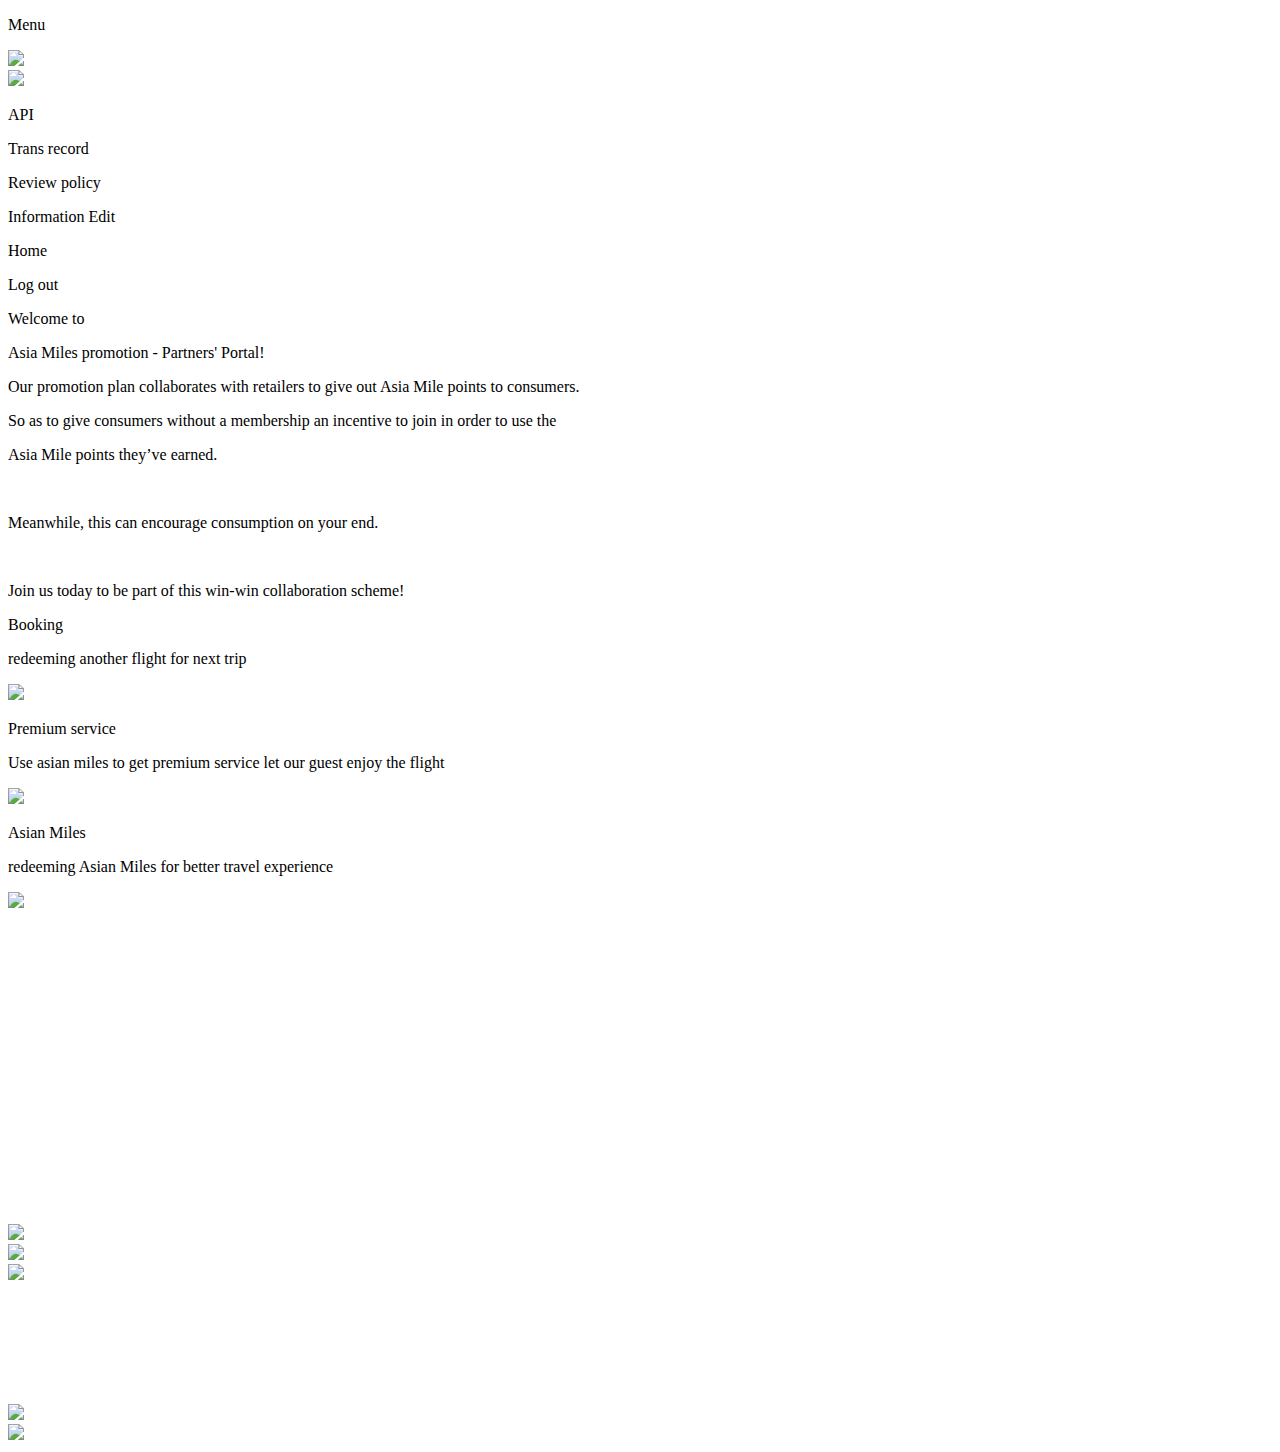
==== commit 60d275d5: "initial" ====
--- a/src/home_page.html
+++ b/src/home_page.html
@@ -81,7 +81,7 @@
 
             <!-- Unnamed (Image) -->
             <div id="u31" class="ax_default image">
-              <img id="u31_img" class="img " src="images/register_page/u1.png"/>
+              <img id="u31_img" class="img " src="images/createaccount/u1.png"/>
               <div id="u31_text" class="text " style="display:none; visibility: hidden">
                 <p></p>
               </div>
